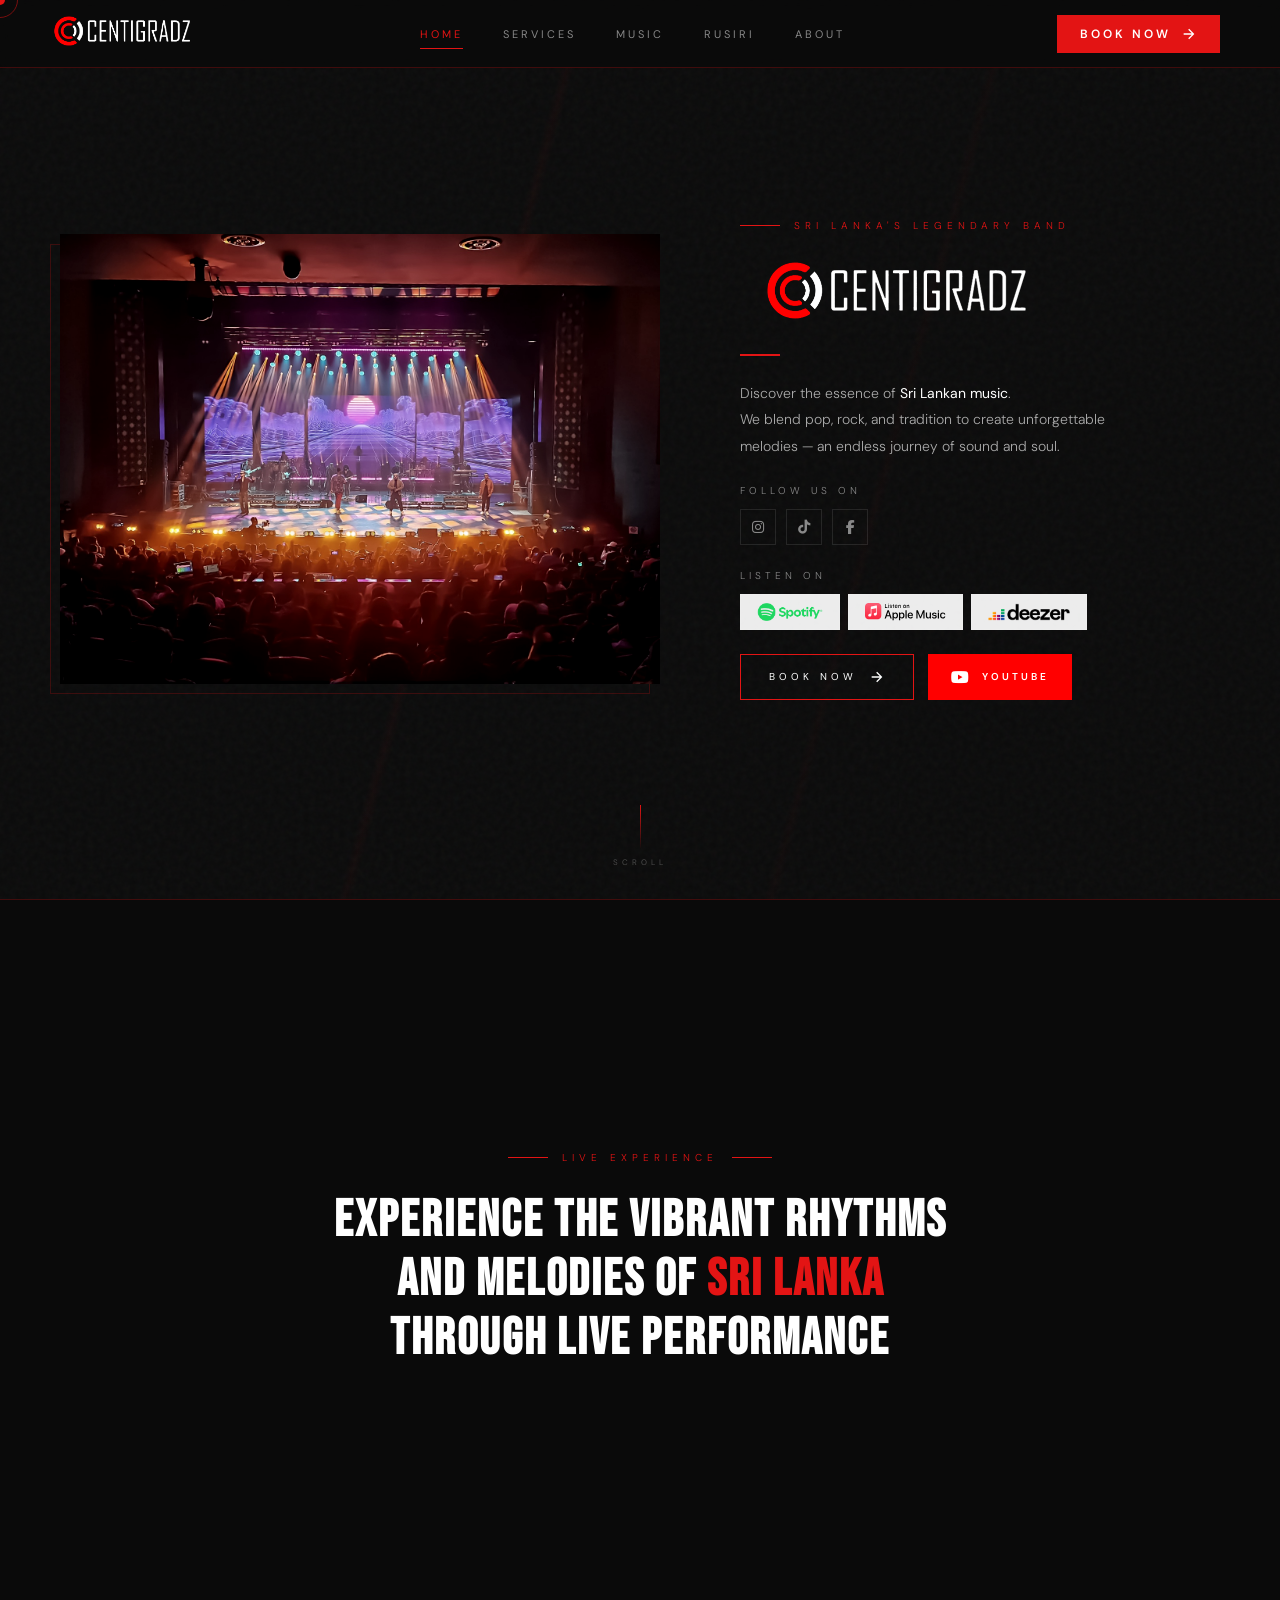
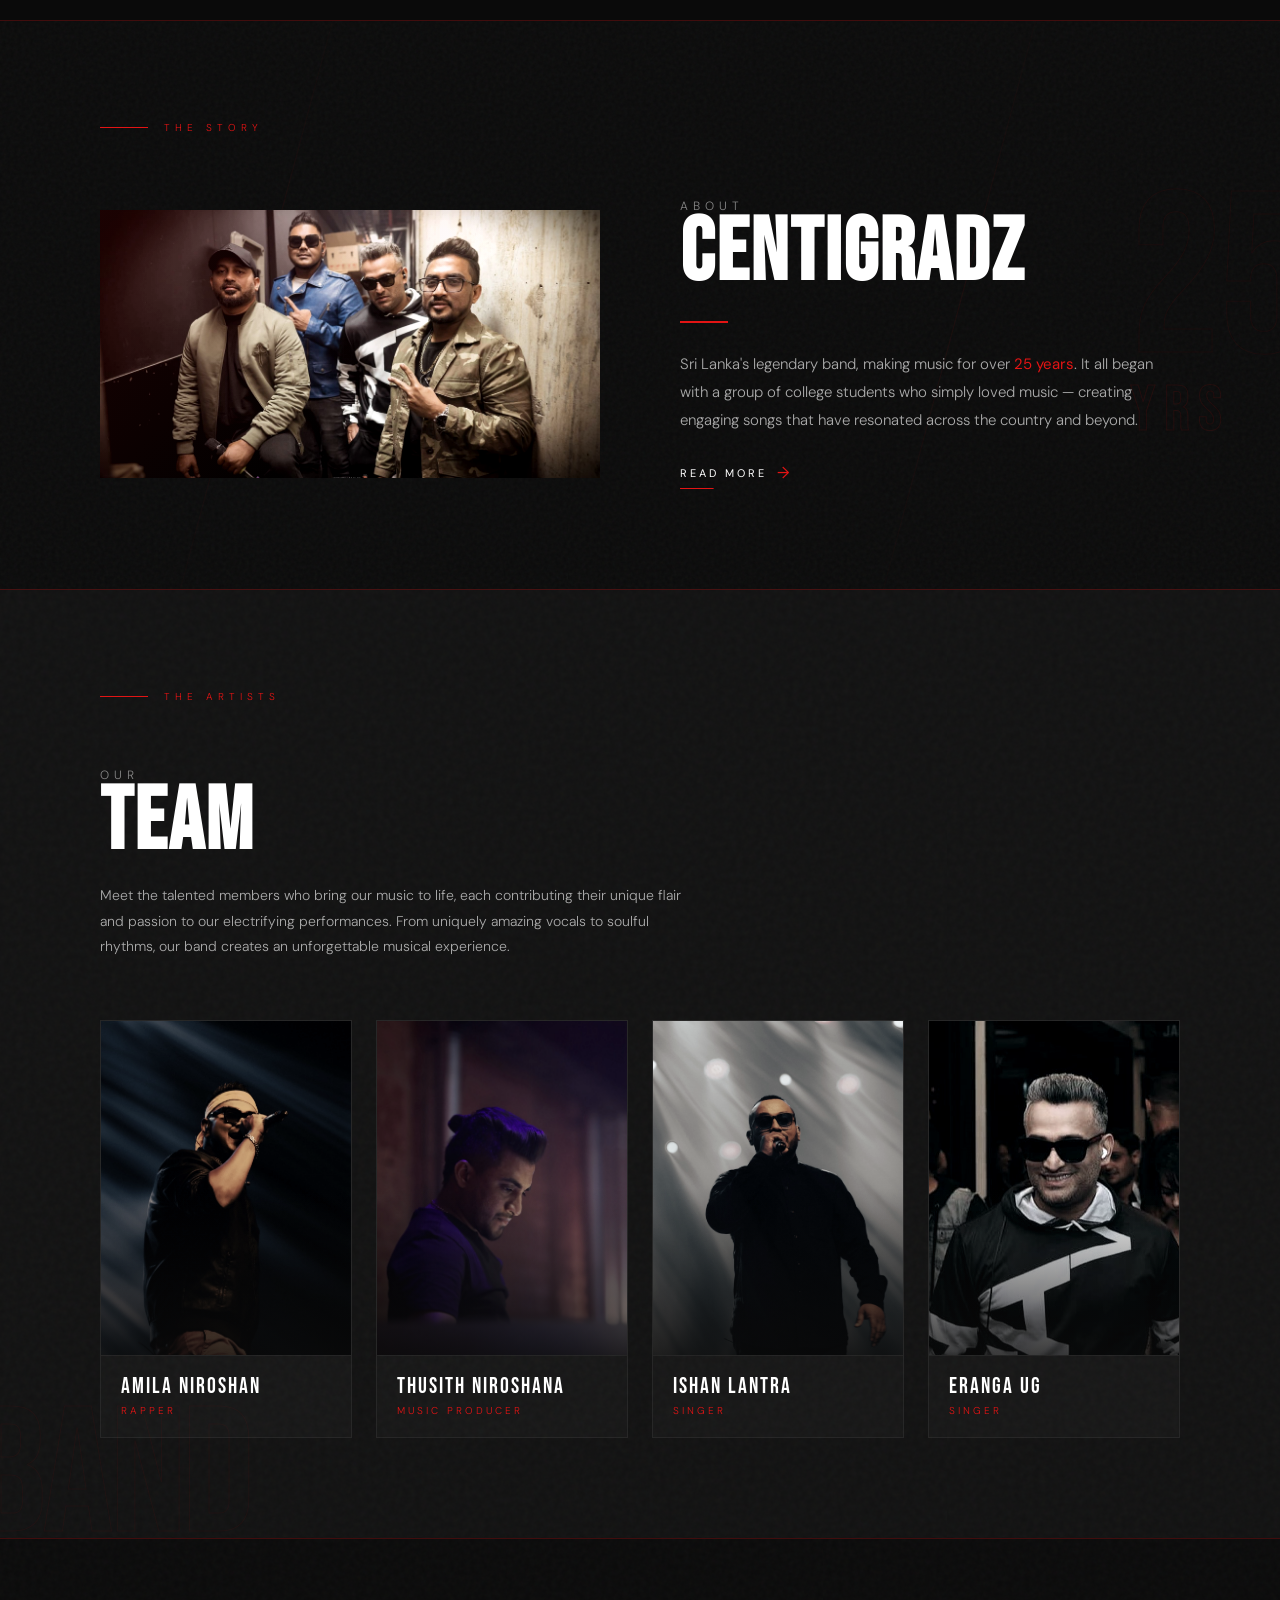
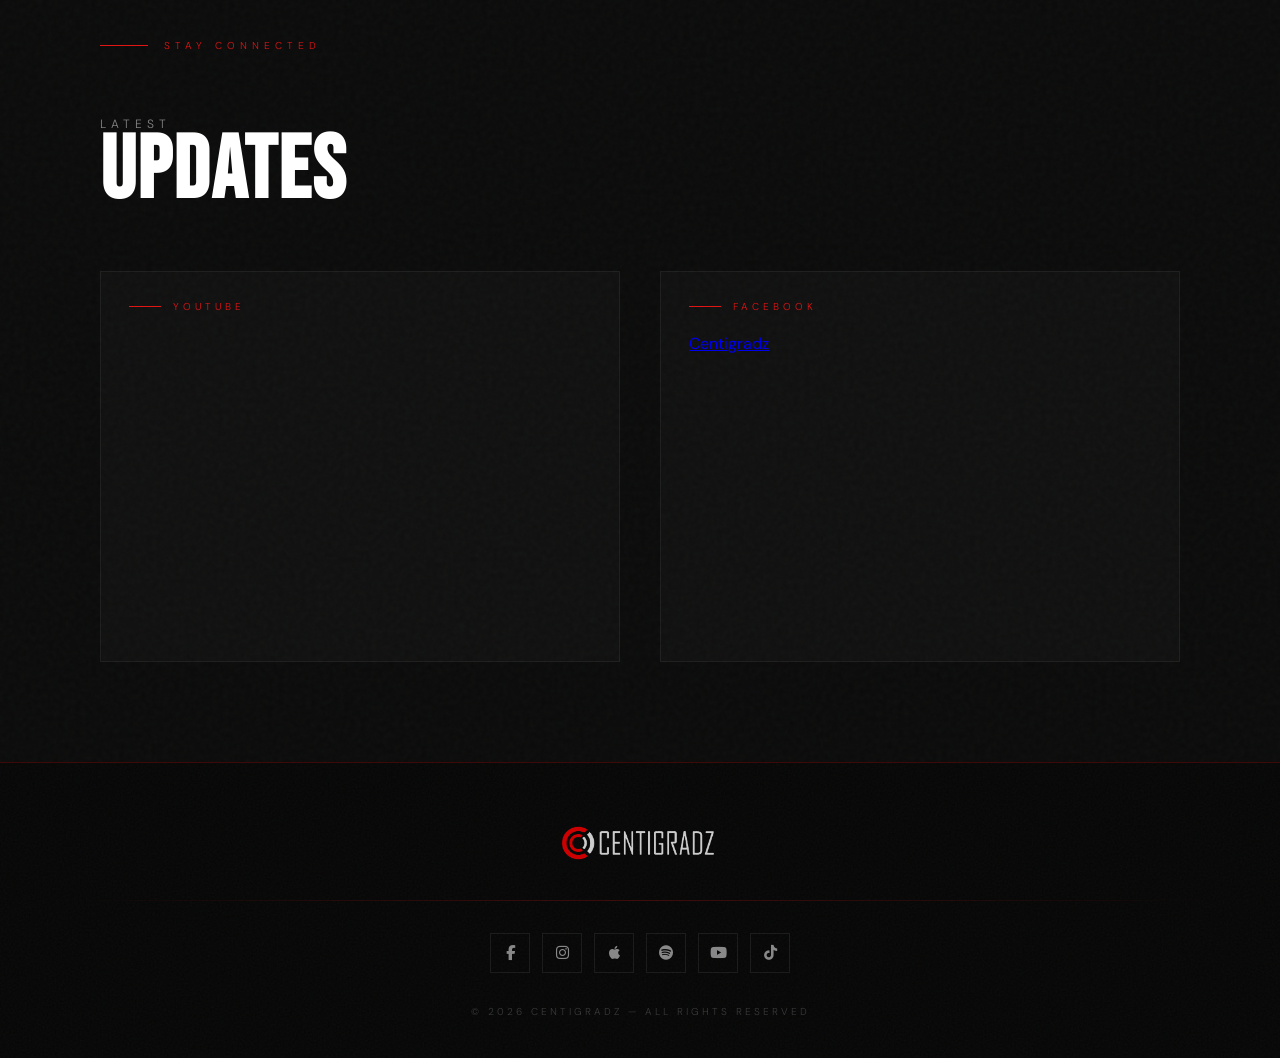
==== index.html @ 87b41b8a "Update text" ====
<!DOCTYPE html>
<html lang="en">

<head>
    <meta charset="UTF-8" />
    <meta name="viewport" content="width=device-width, initial-scale=1.0" />
    <meta name="keywords" content="centigradz, Centigradz, CENTIGRADZ, music, Sri Lanka, Colombo">
    <meta name="description"
        content="Discover Centigradz, the renowned Sri Lankan band known for their unique blend of contemporary and traditional music.">
    <link rel="icon" type="image/x-icon" href="/img/favicon.ico">
    <title>Centigradz</title>
    <link
        href="https://fonts.googleapis.com/css2?family=Bebas+Neue&family=DM+Sans:ital,wght@0,300;0,400;0,500;1,300&display=swap"
        rel="stylesheet">
    <link rel="stylesheet" href="https://cdnjs.cloudflare.com/ajax/libs/font-awesome/6.4.0/css/all.min.css">

    <link rel="stylesheet" href="styles.css">
</head>

<body>

    <!-- Custom Cursor -->
    <div class="cursor" id="cursor"></div>
    <div class="cursor-ring" id="cursorRing"></div>

    <!-- Splash Screen -->
    <div class="splash-screen">
        <img src="img/Centi Logo.png" class="logos">
        <div class="splash-bar"></div>
    </div>

    <!-- ═══ NAV ═══ -->
    <nav>
        <a href="#" class="nav-logo"><img src="img/Centi Logo.png" alt="Centigradz" /></a>

        <div class="nav-links">
            <a href="index.html" class="active">Home</a>
            <a href="services.html">Services</a>
            <a href="music.html">Music</a>
            <a href="rusiri.html">Rusiri</a>
            <a href="about.html">About</a>
        </div>

        <div class="nav-btn-wrap">
            <a href="https://form.jotform.com/232563666599473" class="nav-btn">
                <span>Book Now</span>
                <svg height="16" width="16" viewBox="0 0 24 24" fill="none">
                    <path d="M16.172 11l-5.364-5.364 1.414-1.414L20 12l-7.778 7.778-1.414-1.414L16.172 13H4v-2z"
                        fill="currentColor" />
                </svg>
            </a>
        </div>

        <button class="nav-hamburger" id="nav-toggle" aria-label="Menu">
            <svg width="22" height="22" fill="none" stroke="currentColor" stroke-width="1.5" viewBox="0 0 24 24">
                <path stroke-linecap="round" d="M4 6h16M4 12h16M4 18h16" />
            </svg>
        </button>

        <div class="mobile-nav" id="mobile-nav">
            <a href="index.html" class="active">Home</a>
            <a href="services.html">Services</a>
            <a href="music.html">Music</a>
            <a href="rusiri.html">Rusiri</a>
            <a href="about.html">About</a>
        </div>
    </nav>

    <!-- ═══ HERO ═══ -->
    <section id="home">
        <div class="hero-noise"></div>
        <div class="hero-inner">

            <!-- Mosaic -->
            <div class="mosaic-wrap slide-left">
                <div class="mosaic">
                    <div class="mosaic-item m1">
                        <div class="hero-carousel" id="hero-carousel">
                            <img src="img/carousel/slide-1.jpg" alt="Centigradz live" class="carousel-slide active" />
                            <img src="img/carousel/slide-2.jpg" alt="Centigradz live" class="carousel-slide" />
                            <img src="img/carousel/slide-3.jpg" alt="Centigradz live" class="carousel-slide" />
                            <img src="img/carousel/slide-4.jpg" alt="Centigradz live" class="carousel-slide" />
                            <img src="img/carousel/slide-5.jpg" alt="Centigradz live" class="carousel-slide" />
                            <img src="img/carousel/slide-6.jpg" alt="Centigradz live" class="carousel-slide" />
                            <img src="img/carousel/slide-7.jpg" alt="Centigradz live" class="carousel-slide" />
                            <img src="img/carousel/slide-8.jpg" alt="Centigradz live" class="carousel-slide" />
                        </div>
                    </div>
                </div>
            </div>

            <!-- Content -->
            <div class="hero-content">

                <div class="hero-eyebrow fade-up d1">
                    <span class="eyebrow-line"></span>
                    <span class="eyebrow-text">Sri Lanka's Legendary Band</span>
                </div>

                <div class="hero-logo fade-up d2">
                    <a href="#"><img src="img/Centi Logo.png" alt="Centigradz Logo" /></a>
                </div>

                <div class="hero-divider fade-up d2"></div>

                <p class="hero-desc fade-up d3">
                    Discover the essence of <strong>Sri Lankan music</strong>.<br />
                    We blend pop, rock, and tradition to create unforgettable melodies —
                    an endless journey of sound and soul.
                </p>

                <div class="fade-up d4">
                    <p class="follow-label">Follow Us On</p>
                    <div class="social-row" style="margin-top: 12px;">
                        <a href="https://www.instagram.com/centigradz1" target="_blank" rel="noopener noreferrer"
                            class="social-link" aria-label="Instagram">
                            <i class="fab fa-instagram"></i>
                        </a>
                        <a href="https://www.tiktok.com/@centigradz1" target="_blank" rel="noopener noreferrer"
                            class="social-link" aria-label="TikTok">
                            <i class="fab fa-tiktok"></i>
                        </a>
                        <a href="https://www.facebook.com/centigradzlive" target="_blank" rel="noopener noreferrer"
                            class="social-link" aria-label="Facebook">
                            <i class="fab fa-facebook-f"></i>
                        </a>
                    </div>
                </div>

                <div class="fade-up d5">
                    <p class="follow-label" style="margin-bottom: 12px;">Listen On</p>
                    <div class="stream-row">
                        <a href="https://open.spotify.com/artist/28zBYEZiaeaXnTOhAHy1QQ" target="_blank"
                            rel="noopener noreferrer" class="stream-pill">
                            <img src="img/Spotify_Full_Logo_RGB_White.png" alt="Spotify" />
                        </a>
                        <a href="https://music.apple.com/us/artist/centigradz/261299810" target="_blank"
                            rel="noopener noreferrer" class="stream-pill">
                            <img src="img/apple music.svg" alt="Apple Music" />
                        </a>
                        <a href="https://www.deezer.com/en/artist/379936" target="_blank" rel="noopener noreferrer"
                            class="stream-pill">
                            <img src="img/Deezer-Logo-2019.png" alt="Deezer" />
                        </a>
                    </div>
                </div>

                <div class="fade-up d6">
                    <div class="hero-cta-row">
                        <a href="https://form.jotform.com/232563666599473" class="hero-cta">
                            <span>Book Now</span>
                            <svg height="16" width="16" viewBox="0 0 24 24" fill="none">
                                <path d="M16.172 11l-5.364-5.364 1.414-1.414L20 12l-7.778 7.778-1.414-1.414L16.172 13H4v-2z"
                                    fill="currentColor" />
                            </svg>
                        </a>
                        <a href="https://www.youtube.com/@CENTIGRADZlive" target="_blank" rel="noopener noreferrer"
                            class="hero-yt" aria-label="YouTube">
                            <i class="fab fa-youtube"></i>
                            <span>YouTube</span>
                        </a>
                    </div>
                </div>

            </div>
        </div>

        <!-- Scroll indicator -->
        <div class="scroll-indicator">
            <div class="scroll-line"></div>
            <span class="scroll-text">Scroll</span>
        </div>
    </section>

    <!-- ═══ PARALLAX VIDEO ═══ -->
    <section class="parallax">
        <video autoplay muted loop playsinline>
            <source src="img/hero-bg-new.mp4" type="video/mp4">
        </video>
        <div class="parallax-content reveal">
            <div class="parallax-eyebrow">
                <span class="parallax-line"></span>
                <span class="parallax-label">Live Experience</span>
                <span class="parallax-line"></span>
            </div>
            <h2 class="parallax-text">
                Experience the vibrant rhythms<br />
                and melodies of <em>Sri Lanka</em><br />
                through live performance
            </h2>
        </div>
    </section>

    <!-- ═══ ABOUT ═══ -->
    <section class="about-section">
        <div class="bg-noise"></div>
        <div class="bg-line bg-line-1"></div>
        <div class="bg-line bg-line-2"></div>
        <div class="decade-stamp">25<span>YRS</span></div>

        <div class="about-inner">
            <div class="section-label reveal">
                <span class="label-line"></span>
                <span class="label-text">The Story</span>
            </div>

            <div class="about-grid">
                <div class="about-image-wrap reveal-left">
                    <div class="image-frame">
                        <img src="img/group 1.jpg" alt="Centigradz Band" class="about-img" />
                        <div class="image-overlay"></div>
                        <div class="image-border-accent"></div>
                    </div>
                </div>

                <div class="about-content reveal">
                    <h2 class="about-heading">
                        <span class="heading-sub">About</span>
                        <span class="heading-main">Centigradz</span>
                    </h2>
                    <div class="divider-red"></div>
                    <p class="about-body">
                        Sri Lanka's legendary band, making music for over <em>25 years</em>.
                        It all began with a group of college students who simply loved music —
                        creating engaging songs that have resonated across the country and beyond.
                    </p>
                    <a href="about.html" class="read-more-btn">
                        <span class="btn-text">Read More</span>
                        <span class="btn-arrow">→</span>
                        <span class="btn-underline"></span>
                    </a>
                </div>
            </div>
        </div>
    </section>

    <!-- ═══ BAND MEMBERS ═══ -->
    <section class="members-section">
        <div class="members-watermark">BAND</div>
        <div class="members-inner">
            <div class="section-label reveal">
                <span class="label-line"></span>
                <span class="label-text">The Artists</span>
            </div>

            <div class="members-header reveal">
                <h2 class="about-heading">
                    <span class="heading-sub">Our</span>
                    <span class="heading-main">Team</span>
                </h2>
                <p class="members-desc">
                    Meet the talented members who bring our music to life, each contributing their unique flair
                    and passion to our electrifying performances. From uniquely amazing vocals to soulful rhythms,
                    our band creates an unforgettable musical experience.
                </p>
            </div>

            <div class="members-grid">
                <div class="member-card reveal" style="transition-delay: 0.1s">
                    <div class="member-img-wrap">
                        <img src="img/amila.jpg" alt="Amila Niroshan" />
                        <div class="member-overlay"></div>
                    </div>
                    <div class="member-info">
                        <div class="member-name">Amila Niroshan</div>
                        <div class="member-role">Rapper</div>
                    </div>
                </div>

                <div class="member-card reveal" style="transition-delay: 0.2s">
                    <div class="member-img-wrap">
                        <img src="img/thusith.jpeg" alt="Thusith Niroshana" />
                        <div class="member-overlay"></div>
                    </div>
                    <div class="member-info">
                        <div class="member-name">Thusith Niroshana</div>
                        <div class="member-role">Music Producer</div>
                    </div>
                </div>

                <div class="member-card reveal" style="transition-delay: 0.3s">
                    <div class="member-img-wrap">
                        <img src="img/ishan_banner.jpg" alt="Ishan Lantra" />
                        <div class="member-overlay"></div>
                    </div>
                    <div class="member-info">
                        <div class="member-name">Ishan Lantra</div>
                        <div class="member-role">Singer</div>
                    </div>
                </div>

                <div class="member-card reveal" style="transition-delay: 0.4s">
                    <div class="member-img-wrap">
                        <img src="img/Eranga.jpg" alt="Eranga UG" />
                        <div class="member-overlay"></div>
                    </div>
                    <div class="member-info">
                        <div class="member-name">Eranga UG</div>
                        <div class="member-role">Singer</div>
                    </div>
                </div>
            </div>
        </div>
    </section>

    <!-- ═══ UPDATES ═══ -->
    <section class="updates-section">
        <div class="updates-inner">
            <div class="section-label reveal">
                <span class="label-line"></span>
                <span class="label-text">Stay Connected</span>
            </div>

            <div class="reveal">
                <h2 class="about-heading">
                    <span class="heading-sub">Latest</span>
                    <span class="heading-main">Updates</span>
                </h2>
            </div>

            <div class="updates-grid">
                <div class="update-card reveal" style="transition-delay: 0.1s">
                    <div class="update-card-label">
                        <span class="label-line"></span>
                        <span>YouTube</span>
                    </div>
                    <iframe height="300" src="https://www.youtube.com/embed/1Cbohsb8cp0?si=qIMI-Vzrit6wpcty"
                        title="YouTube video player"
                        allow="accelerometer; autoplay; clipboard-write; encrypted-media; gyroscope; picture-in-picture; web-share"
                        allowfullscreen></iframe>
                </div>

                <div class="update-card reveal" style="transition-delay: 0.2s">
                    <div class="update-card-label">
                        <span class="label-line"></span>
                        <span>Facebook</span>
                    </div>
                    <div class="fb-page" data-href="https://www.facebook.com/centigradzlive" data-tabs="timeline"
                        data-width="" data-height="400" data-small-header="false" data-adapt-container-width="true"
                        data-hide-cover="false" data-show-facepile="true">
                        <blockquote cite="https://www.facebook.com/centigradzlive" class="fb-xfbml-parse-ignore">
                            <a href="https://www.facebook.com/centigradzlive">Centigradz</a>
                        </blockquote>
                    </div>
                </div>
            </div>
        </div>
    </section>

    <!-- ═══ FOOTER ═══ -->
    <footer>
        <div class="footer-inner">
            <a href="#" class="footer-logo"><img src="img/Centi Logo.png" alt="Centigradz" /></a>
            <div class="footer-divider"></div>
            <div class="footer-socials">
                <a href="https://www.facebook.com/centigradzlive" target="_blank" rel="noopener noreferrer"
                    class="footer-social-link" aria-label="Facebook"><i class="fab fa-facebook-f"></i></a>
                <a href="https://www.instagram.com/centigradz1" target="_blank" rel="noopener noreferrer"
                    class="footer-social-link" aria-label="Instagram"><i class="fab fa-instagram"></i></a>
                <a href="https://music.apple.com/us/artist/centigradz/261299810" target="_blank"
                    rel="noopener noreferrer" class="footer-social-link" aria-label="Apple Music"><i
                        class="fab fa-apple"></i></a>
                <a href="https://open.spotify.com/artist/28zBYEZiaeaXnTOhAHy1QQ" target="_blank"
                    rel="noopener noreferrer" class="footer-social-link" aria-label="Spotify"><i
                        class="fab fa-spotify"></i></a>
                <a href="https://www.youtube.com/@CENTIGRADZlive" target="_blank" rel="noopener noreferrer"
                    class="footer-social-link" aria-label="YouTube"><i class="fab fa-youtube"></i></a>
                <a href="https://www.tiktok.com/@centigradz1" target="_blank" rel="noopener noreferrer"
                    class="footer-social-link" aria-label="TikTok"><i class="fab fa-tiktok"></i></a>
            </div>
            <p class="footer-copy">&copy; 2026 Centigradz — All rights reserved</p>
        </div>
    </footer>

    <!-- ═══ SCRIPTS ═══ -->
    <script>
        // Custom cursor
        const cursor = document.getElementById('cursor');
        const cursorRing = document.getElementById('cursorRing');
        document.addEventListener('mousemove', (e) => {
            cursor.style.left = e.clientX + 'px';
            cursor.style.top = e.clientY + 'px';
            setTimeout(() => {
                cursorRing.style.left = e.clientX + 'px';
                cursorRing.style.top = e.clientY + 'px';
            }, 60);
        });

        // Mobile nav toggle
        document.getElementById('nav-toggle').addEventListener('click', function () {
            const nav = document.getElementById('mobile-nav');
            nav.style.display = nav.style.display === 'block' ? 'none' : 'block';
        });

        // Scroll reveal
        const reveals = document.querySelectorAll('.reveal, .reveal-left');
        const revealObserver = new IntersectionObserver((entries) => {
            entries.forEach(entry => {
                if (entry.isIntersecting) {
                    entry.target.classList.add('visible');
                    revealObserver.unobserve(entry.target);
                }
            });
        }, { threshold: 0.12, rootMargin: '0px 0px -40px 0px' });
        reveals.forEach(el => revealObserver.observe(el));

        // Hero carousel auto-advance
        (function () {
            const slides = document.querySelectorAll('#hero-carousel .carousel-slide');
            if (slides.length < 2) return;
            let i = 0;
            setInterval(() => {
                slides[i].classList.remove('active');
                i = (i + 1) % slides.length;
                slides[i].classList.add('active');
            }, 4000);
        })();

        // Facebook SDK
        window.fbAsyncInit = function () {
            FB.init({ xfbml: true, version: 'v18.0' });
        };
        (function (d, s, id) {
            var js, fjs = d.getElementsByTagName(s)[0];
            if (d.getElementById(id)) return;
            js = d.createElement(s); js.id = id;
            js.src = "https://connect.facebook.net/en_US/sdk.js#xfbml=1&version=v18.0";
            fjs.parentNode.insertBefore(js, fjs);
        }(document, 'script', 'facebook-jssdk'));
    </script>

</body>

</html>
---- styles.css ----
/* ═══════════════════════════════════════
       ROOT & RESET
    ═══════════════════════════════════════ */
  :root {
    --red: #e31414;
    --dark: #0a0a0a;
    --mid: #111111;
    --border: rgba(227, 20, 20, 0.25);
    --text-dim: #888;
    --text-body: #aaa;
  }

  *,
  *::before,
  *::after {
    box-sizing: border-box;
    margin: 0;
    padding: 0;
  }

  html {
    scroll-behavior: smooth;
  }

  body {
    background: var(--dark);
    font-family: 'DM Sans', sans-serif;
    color: #fff;
    overflow-x: hidden;
    cursor: none;
  }

  /* Custom cursor */
  .cursor {
    position: fixed;
    width: 10px;
    height: 10px;
    background: var(--red);
    border-radius: 50%;
    pointer-events: none;
    z-index: 9999;
    transform: translate(-50%, -50%);
    transition: transform 0.1s ease, width 0.2s ease, height 0.2s ease;
  }

  .cursor-ring {
    position: fixed;
    width: 36px;
    height: 36px;
    border: 1px solid rgba(227, 20, 20, 0.5);
    border-radius: 50%;
    pointer-events: none;
    z-index: 9998;
    transform: translate(-50%, -50%);
    transition: transform 0.15s ease, width 0.3s ease, height 0.3s ease, border-color 0.3s ease;
  }

  body:has(a:hover) .cursor-ring,
  body:has(button:hover) .cursor-ring {
    width: 52px;
    height: 52px;
    border-color: var(--red);
  }

  /* ═══════════════════════════════════════
       GRAIN MIXIN (reusable pseudo-element)
    ═══════════════════════════════════════ */
  .grain::before {
    content: '';
    position: absolute;
    inset: 0;
    background-image: url("data:image/svg+xml,%3Csvg viewBox='0 0 200 200' xmlns='http://www.w3.org/2000/svg'%3E%3Cfilter id='n'%3E%3CfeTurbulence type='fractalNoise' baseFrequency='0.75' numOctaves='4' stitchTiles='stitch'/%3E%3C/filter%3E%3Crect width='100%25' height='100%25' filter='url(%23n)' opacity='0.035'/%3E%3C/svg%3E");
    pointer-events: none;
    z-index: 1;
  }

  /* ═══════════════════════════════════════
   SPLASH SCREEN
═══════════════════════════════════════ */
  .splash-screen {
    position: fixed;
    inset: 0;
    background: var(--dark);
    display: flex;
    align-items: center;
    justify-content: center;
    z-index: 10000;
    background-image: url('img/splash-screen.png');
    background-size: cover;
    background-position: center;
    animation: splashOut 0.8s cubic-bezier(0.4, 0, 0.2, 1) 2.4s forwards;

    &::before {
      content: '';
      position: absolute;
      left: 0;
      right: 0;
      top: -2px;
      height: 2px;
      background: var(--red);
      animation: scanLine 1.2s cubic-bezier(0.4, 0, 0.2, 1) 0.1s forwards;
      z-index: 2;
    }

    &::after {
      content: '';
      position: absolute;
      inset: 0;
      background: radial-gradient(ellipse at center,
          transparent 30%,
          rgba(0, 0, 0, 0.3) 100%);
      z-index: 1;
    }
  }

  .splash-screen img {
    position: relative;
    z-index: 3;
    width: 250px;
    animation: splashLogo 2.0s cubic-bezier(0.4, 0, 0.2, 1) forwards;
  }

  .splash-screen .splash-bar {
    position: absolute;
    margin-top: 80px;
    z-index: 3;
    width: 0;
    height: 1px;
    background: var(--red);
    animation: splashBar 0.6s ease 0.7s forwards;
  }


  @keyframes splashBar {
    to {
      width: 200px;
    }
  }

  @keyframes splashLogo {
    0% {
      opacity: 0;
      transform: scale(0.85) translateY(12px);
      filter: blur(6px);
    }

    30% {
      opacity: 1;
      transform: scale(1) translateY(0);
      filter: blur(0px);
    }

    75% {
      opacity: 1;
      transform: scale(1) translateY(0);
      filter: blur(0px);
    }

    100% {
      opacity: 0;
      transform: scale(1.06) translateY(-6px);
      filter: blur(3px);
    }
  }

  @keyframes splashOut {
    0% {
      opacity: 1;
      transform: scale(1);
    }

    100% {
      opacity: 0;
      transform: scale(1.04);
      pointer-events: none;
      visibility: hidden;
    }
  }

  /* ═══════════════════════════════════════
       NAV
    ═══════════════════════════════════════ */
  nav {
    position: fixed;
    top: 0;
    left: 0;
    right: 0;
    z-index: 1000;
    background: rgba(10, 10, 10, 0.92);
    backdrop-filter: blur(12px);
    border-bottom: 1px solid var(--border);
    padding: 0 40px;
    height: 68px;
    display: flex;
    align-items: center;
    justify-content: space-between;
  }

  .nav-logo img {
    height: 36px;
  }

  .nav-links {
    display: flex;
    align-items: center;
    gap: 0;
  }

  .nav-links a {
    position: relative;
    color: var(--text-dim);
    text-decoration: none;
    font-size: 11px;
    font-weight: 400;
    letter-spacing: 3px;
    text-transform: uppercase;
    padding: 8px 20px;
    transition: color 0.3s ease;
  }

  .nav-links a::after {
    content: '';
    position: absolute;
    bottom: 0;
    left: 20px;
    right: 20px;
    height: 1px;
    background: var(--red);
    transform: scaleX(0);
    transition: transform 0.3s ease;
  }

  .nav-links a:hover,
  .nav-links a.active {
    color: #fff;
  }

  .nav-links a:hover::after,
  .nav-links a.active::after {
    transform: scaleX(1);
  }

  .nav-links a.active {
    color: var(--red);
  }

  /* Nav reservation button */
  .nav-btn {
    display: inline-flex;
    align-items: center;
    gap: 10px;
    background: var(--red);
    border: 1px solid var(--red);
    color: #fff;
    margin-right: 20px;
    font-family: 'DM Sans', sans-serif;
    font-size: 12px;
    font-weight: 600;
    letter-spacing: 3px;
    text-transform: uppercase;
    padding: 10px 22px;
    cursor: none;
    text-decoration: none;
    position: relative;
    overflow: hidden;
    transition: color 0.3s ease;
  }

  .nav-btn::before {
    content: '';
    position: absolute;
    inset: 0;
    background: white;
    transform: scaleX(0);
    transform-origin: left;
    transition: transform 0.3s cubic-bezier(0.4, 0, 0.2, 1);
    z-index: 0;
  }

  .nav-btn:hover::before {
    transform: scaleX(1);
  }

  .nav-btn span {
    position: relative;
    z-index: 1;
  }

  .nav-btn svg {
    position: relative;
    z-index: 1;
    transition: transform 0.3s ease;
  }

  .nav-btn:hover svg {
    transform: translateX(4px);
  }

  .nav-btn:hover {
    color: var(--red);
    font-weight: bolder;
  }

  /* Hamburger */
  .nav-hamburger {
    display: none;
    background: none;
    border: none;
    color: #fff;
    cursor: none;
    padding: 4px;
  }

  .mobile-nav {
    display: none;
    position: absolute;
    top: 68px;
    left: 0;
    right: 0;
    background: rgba(10, 10, 10, 0.98);
    border-bottom: 1px solid var(--border);
    padding: 20px 40px;
  }

  .mobile-nav a {
    display: block;
    color: var(--text-dim);
    text-decoration: none;
    font-size: 12px;
    letter-spacing: 3px;
    text-transform: uppercase;
    padding: 14px 0;
    border-bottom: 1px solid rgba(255, 255, 255, 0.05);
    transition: color 0.3s ease;
  }

  .mobile-nav a:hover {
    color: var(--red);
  }

  .mobile-nav a.active {
    color: var(--red);
  }

  @media (max-width: 768px) {

    .nav-links,
    .nav-btn-wrap {
      display: none;
    }

    .nav-hamburger {
      display: block;
    }
  }

  /* ═══════════════════════════════════════
       HERO SECTION
    ═══════════════════════════════════════ */
  #home {
    position: relative;
    min-height: 100vh;
    border-bottom: 1px solid var(--border);
    overflow: hidden;
    display: flex;
    align-items: center;
  }

  /* Diagonal line accents */
  #home::after {
    content: '';
    position: absolute;
    inset: 0;
    background:
      linear-gradient(105deg, transparent 38%, rgba(227, 20, 20, 0.035) 38.5%, transparent 39%),
      linear-gradient(105deg, transparent 66%, rgba(227, 20, 20, 0.025) 66.5%, transparent 67%);
    pointer-events: none;
    z-index: 1;
  }

  .hero-noise {
    position: absolute;
    inset: 0;
    background-image: url("data:image/svg+xml,%3Csvg viewBox='0 0 200 200' xmlns='http://www.w3.org/2000/svg'%3E%3Cfilter id='n'%3E%3CfeTurbulence type='fractalNoise' baseFrequency='0.75' numOctaves='4' stitchTiles='stitch'/%3E%3C/filter%3E%3Crect width='100%25' height='100%25' filter='url(%23n)' opacity='0.035'/%3E%3C/svg%3E");
    pointer-events: none;
    z-index: 1;
  }

  /* Year watermark */
  .hero-year {
    position: absolute;
    left: -1%;
    top: 50%;
    transform: translateY(-50%);
    font-family: 'Bebas Neue', sans-serif;
    font-size: clamp(100px, 15vw, 200px);
    color: transparent;
    -webkit-text-stroke: 1px rgba(227, 20, 20, 0.06);
    pointer-events: none;
    z-index: 1;
    line-height: 1;
    user-select: none;
  }

  .hero-inner {
    position: relative;
    z-index: 2;
    width: 100%;
    max-width: 1400px;
    margin: 0 auto;
    padding: 100px 60px 80px;
    display: flex;
    flex-direction: row;
    align-items: center;
    gap: 80px;
  }

  /* ── Updated Single Image Mosaic ── */

  .mosaic-wrap {
    position: relative;
    /* Adjust width as needed for your layout */
    width: 100%;
    max-width: 600px;
    margin: 0 auto;
  }

  /* This creates the decorative border box behind the image */
  .mosaic-wrap::before {
    content: '';
    position: absolute;
    bottom: -10px;
    left: -10px;
    right: 10px;
    top: 10px;
    border: 1px solid rgba(227, 20, 20, 0.22);
    z-index: 0;
    transition: transform 0.4s ease;
  }

  /* Border shifts slightly when you hover over the wrapper */
  .mosaic-wrap:hover::before {
    transform: translate(-4px, 4px);
  }

  .mosaic {
    position: relative;
    z-index: 1;
    overflow: hidden;
    /* Clips the image zoom on hover */
  }

  .mosaic-item {
    width: 100%;
    display: block;
    line-height: 0;
    /* Removes tiny gap at bottom of image */
  }

  .mosaic-item img {
    width: 100%;
    height: auto;
    display: block;
    filter: grayscale(30%) contrast(1.1);
    transition: filter 0.5s ease, transform 0.55s ease;
  }

  /* Hover Effects */
  .mosaic-item:hover img {
    filter: grayscale(0%) contrast(1.05);
    transform: scale(1.05);
  }

  /* Optional: The red gradient overlay you had before */
  .mosaic-item::after {
    content: '';
    position: absolute;
    inset: 0;
    background: linear-gradient(135deg, rgba(227, 20, 20, 0.15), transparent 60%);
    opacity: 0;
    transition: opacity 0.4s ease;
    pointer-events: none;
    /* Allows hover to pass through to the image */
  }

  .mosaic-item:hover::after {
    opacity: 1;
  }

  /* Hero carousel */
  .hero-carousel {
    position: relative;
    width: 100%;
    aspect-ratio: 4 / 3;
    overflow: hidden;
  }

  .hero-carousel .carousel-slide {
    position: absolute;
    inset: 0;
    width: 100%;
    height: 100%;
    object-fit: cover;
    opacity: 0;
    transition: opacity 0.8s ease;
    filter: grayscale(30%) contrast(1.1);
  }

  .hero-carousel .carousel-slide.active {
    opacity: 1;
  }

  .mosaic-item:hover .carousel-slide.active {
    filter: grayscale(0%) contrast(1.05);
  }

  /* ── Hero content ── */
  .hero-content {
    flex: 1;
    display: flex;
    flex-direction: column;
    align-items: flex-start;
    gap: 24px;
  }

  .hero-eyebrow {
    display: flex;
    align-items: center;
    gap: 14px;
  }

  .eyebrow-line {
    display: block;
    width: 40px;
    height: 1px;
    background: var(--red);
  }

  .eyebrow-text {
    font-size: 10px;
    font-weight: 300;
    letter-spacing: 5px;
    text-transform: uppercase;
    color: var(--red);
  }

  .hero-logo img {
    width: 320px;
    max-width: 100%;
  }

  .hero-desc {
    font-size: 14px;
    font-weight: 300;
    line-height: 1.9;
    color: var(--text-body);
    max-width: 380px;
  }

  .hero-desc strong {
    color: #fff;
    font-weight: 400;
  }

  .hero-divider {
    width: 40px;
    height: 2px;
    background: var(--red);
  }

  /* Follow section */
  .follow-label {
    font-size: 10px;
    letter-spacing: 4px;
    text-transform: uppercase;
    color: var(--text-dim);
    font-weight: 300;
  }

  .social-row {
    display: flex;
    align-items: center;
    gap: 10px;
  }

  .social-link {
    display: flex;
    align-items: center;
    justify-content: center;
    width: 36px;
    height: 36px;
    border: 1px solid rgba(255, 255, 255, 0.1);
    color: var(--text-dim);
    text-decoration: none;
    font-size: 14px;
    transition: border-color 0.3s, color 0.3s, background 0.3s;
  }

  .social-link:hover {
    border-color: var(--red);
    color: #fff;
    background: rgba(227, 20, 20, 0.12);
  }

  /* Streaming row */
  .stream-row {
    display: flex;
    flex-wrap: wrap;
    gap: 8px;
  }

  .stream-pill {
    display: flex;
    align-items: center;
    padding: 8px 16px;
    border: 1px solid rgba(255, 255, 255, 0.08);
    background: rgba(255, 255, 255, 0.92);
    text-decoration: none;
    transition: border-color 0.3s, background 0.3s;
  }

  .stream-pill:hover {
    border-color: rgba(227, 20, 20, 0.4);
    background: rgba(227, 20, 20, 0.07);
  }

  .stream-pill img {
    height: 18px;
    width: auto;
  }

  /* Hero CTA */
  .hero-cta {
    display: inline-flex;
    align-items: center;
    gap: 12px;
    background: transparent;
    border: 1px solid var(--red);
    color: #fff;
    font-family: 'DM Sans', sans-serif;
    font-size: 10px;
    font-weight: 400;
    letter-spacing: 4px;
    text-transform: uppercase;
    padding: 14px 28px;
    cursor: none;
    text-decoration: none;
    position: relative;
    overflow: hidden;
  }

  .hero-cta::before {
    content: '';
    position: absolute;
    inset: 0;
    background: var(--red);
    transform: scaleX(0);
    transform-origin: left;
    transition: transform 0.35s cubic-bezier(0.4, 0, 0.2, 1);
    z-index: 0;
  }

  .hero-cta:hover {
    font-weight: bolder;
  }

  .hero-cta:hover::before {
    transform: scaleX(1);
  }

  .hero-cta span,
  .hero-cta svg {
    position: relative;
    z-index: 1;
  }

  .hero-cta svg {
    transition: transform 0.3s ease;
  }

  .hero-cta:hover svg {
    transform: translateX(4px);
  }

  /* Hero CTA row (Book Now + YouTube) */
  .hero-cta-row {
    display: inline-flex;
    align-items: center;
    gap: 14px;
    flex-wrap: wrap;
  }

  .hero-yt {
    display: inline-flex;
    align-items: center;
    gap: 10px;
    background: #ff0000;
    border: 1px solid #ff0000;
    color: #fff;
    font-family: 'DM Sans', sans-serif;
    font-size: 10px;
    font-weight: 600;
    letter-spacing: 3px;
    text-transform: uppercase;
    padding: 14px 22px;
    cursor: none;
    text-decoration: none;
    position: relative;
    overflow: hidden;
    transition: color 0.3s ease, background 0.3s ease;
  }

  .hero-yt i {
    font-size: 16px;
    line-height: 1;
  }

  .hero-yt:hover {
    background: #fff;
    color: #ff0000;
  }

  /* Scroll indicator */
  .scroll-indicator {
    position: absolute;
    bottom: 32px;
    left: 50%;
    transform: translateX(-50%);
    display: flex;
    flex-direction: column;
    align-items: center;
    gap: 8px;
    z-index: 10;
  }

  .scroll-line {
    width: 1px;
    height: 44px;
    background: linear-gradient(to bottom, var(--red), transparent);
    animation: scrollPulse 2s ease-in-out infinite;
  }

  .scroll-text {
    font-size: 8px;
    letter-spacing: 4px;
    text-transform: uppercase;
    color: rgba(255, 255, 255, 0.25);
  }

  @keyframes scrollPulse {

    0%,
    100% {
      opacity: 0.3;
    }

    50% {
      opacity: 1;
    }
  }

  /* ── Entrance animations ── */
  .fade-up {
    opacity: 0;
    transform: translateY(28px);
    animation: fadeUp 0.8s cubic-bezier(0.4, 0, 0.2, 1) forwards;
  }

  @keyframes fadeUp {
    to {
      opacity: 1;
      transform: translateY(0);
    }
  }

  .slide-left {
    opacity: 0;
    transform: translateX(-36px);
    animation: slideLeft 0.9s cubic-bezier(0.4, 0, 0.2, 1) 0.1s forwards;
  }

  @keyframes slideLeft {
    to {
      opacity: 1;
      transform: translateX(0);
    }
  }

  .d1 {
    animation-delay: 0.15s;
  }

  .d2 {
    animation-delay: 0.3s;
  }

  .d3 {
    animation-delay: 0.45s;
  }

  .d4 {
    animation-delay: 0.6s;
  }

  .d5 {
    animation-delay: 0.75s;
  }

  .d6 {
    animation-delay: 0.9s;
  }

  .d7 {
    animation-delay: 1.05s;
  }

  /* ═══════════════════════════════════════
       PARALLAX VIDEO SECTION
    ═══════════════════════════════════════ */
  .parallax {
    position: relative;
    overflow: hidden;
    min-height: 80vh;
    display: flex;
    align-items: center;
    justify-content: center;
  }

  .parallax video {
    position: absolute;
    inset: 0;
    width: 100%;
    height: 100%;
    object-fit: cover;
    filter: brightness(0.7);
  }

  .parallax::before {
    content: '';
    position: absolute;
    inset: 0;
    z-index: 2;
  }

  .parallax-content {
    position: relative;
    z-index: 3;
    text-align: center;
    max-width: 700px;
    padding: 80px 40px;
  }

  .parallax-eyebrow {
    display: flex;
    align-items: center;
    justify-content: center;
    gap: 14px;
    margin-bottom: 28px;
  }

  .parallax-line {
    display: block;
    width: 40px;
    height: 1px;
    background: var(--red);
  }

  .parallax-label {
    font-size: 10px;
    letter-spacing: 5px;
    text-transform: uppercase;
    color: var(--red);
    font-weight: 300;
  }

  .parallax-text {
    font-family: 'Bebas Neue', sans-serif;
    font-size: clamp(28px, 4vw, 52px);
    color: #fff;
    line-height: 1.15;
    letter-spacing: 2px;
  }

  .parallax-text em {
    color: var(--red);
    font-style: normal;
  }

  /* ═══════════════════════════════════════
       ABOUT SECTION
    ═══════════════════════════════════════ */
  .about-section {
    position: relative;
    background: var(--dark);
    border-top: 1px solid var(--border);
    padding: 100px 0;
    overflow: hidden;
  }

  .about-section .bg-noise {
    position: absolute;
    inset: 0;
    background-image: url("data:image/svg+xml,%3Csvg viewBox='0 0 200 200' xmlns='http://www.w3.org/2000/svg'%3E%3Cfilter id='n'%3E%3CfeTurbulence type='fractalNoise' baseFrequency='0.75' numOctaves='4' stitchTiles='stitch'/%3E%3C/filter%3E%3Crect width='100%25' height='100%25' filter='url(%23n)' opacity='0.04'/%3E%3C/svg%3E");
    pointer-events: none;
    z-index: 0;
  }

  .about-section .bg-line {
    position: absolute;
    width: 1px;
    height: 140%;
    background: linear-gradient(to bottom, transparent, rgba(227, 20, 20, 0.07), transparent);
    transform: rotate(15deg);
    top: -20%;
  }

  .bg-line-1 {
    left: 20%;
  }

  .bg-line-2 {
    right: 25%;
  }

  .decade-stamp {
    position: absolute;
    right: -2%;
    top: 50%;
    transform: translateY(-50%);
    font-family: 'Bebas Neue', sans-serif;
    font-size: clamp(120px, 18vw, 240px);
    color: transparent;
    -webkit-text-stroke: 1px rgba(227, 20, 20, 0.06);
    line-height: 1;
    pointer-events: none;
    z-index: 0;
    letter-spacing: -4px;
    user-select: none;
  }

  .decade-stamp span {
    display: block;
    font-size: 0.28em;
    -webkit-text-stroke: 1px rgba(227, 20, 20, 0.1);
    letter-spacing: 8px;
    margin-top: -20px;
  }

  .about-inner {
    position: relative;
    z-index: 1;
    max-width: 1200px;
    margin: 0 auto;
    padding: 0 60px;
  }

  .section-label {
    display: flex;
    align-items: center;
    gap: 16px;
    margin-bottom: 64px;
  }

  .label-line {
    display: block;
    width: 48px;
    height: 1px;
    background: var(--red);
  }

  .label-text {
    font-size: 10px;
    font-weight: 300;
    letter-spacing: 5px;
    text-transform: uppercase;
    color: var(--red);
  }

  .about-grid {
    display: grid;
    grid-template-columns: 1fr 1fr;
    gap: 80px;
    align-items: center;
  }

  .about-image-wrap {
    position: relative;
  }

  .image-frame {
    position: relative;
    overflow: hidden;
  }

  .about-img {
    width: 100%;
    display: block;
    filter: grayscale(30%) contrast(1.1);
    transition: filter 0.6s ease, transform 0.6s ease;
  }

  .about-image-wrap:hover .about-img {
    filter: grayscale(0%) contrast(1.05);
    transform: scale(1.02);
  }

  .image-overlay {
    position: absolute;
    inset: 0;
    background: linear-gradient(135deg, rgba(227, 20, 20, 0.12) 0%, transparent 60%);
    pointer-events: none;
  }

  .image-border-accent {
    position: absolute;
    bottom: -8px;
    left: -8px;
    right: 8px;
    top: 8px;
    border: 1px solid var(--border);
    z-index: -1;
    transition: transform 0.4s ease;
  }

  .about-image-wrap:hover .image-border-accent {
    transform: translate(-4px, 4px);
  }

  .floating-tag {
    position: absolute;
    bottom: -20px;
    right: -20px;
    background: var(--red);
    color: #fff;
    font-size: 11px;
    font-weight: 300;
    letter-spacing: 2px;
    text-transform: uppercase;
    padding: 10px 18px;
  }

  .floating-tag strong {
    font-weight: 400;
    display: block;
    font-family: 'Bebas Neue', sans-serif;
    font-size: 22px;
    letter-spacing: 1px;
    line-height: 1;
  }

  .about-content {
    display: flex;
    flex-direction: column;
    gap: 28px;
  }

  .about-heading {
    display: flex;
    flex-direction: column;
    margin: 0;
  }

  .heading-sub {
    font-size: 12px;
    font-weight: 300;
    letter-spacing: 5px;
    text-transform: uppercase;
    color: var(--text-dim);
  }

  .heading-main {
    font-family: 'Bebas Neue', sans-serif;
    font-size: clamp(52px, 7vw, 88px);
    color: #fff;
    line-height: 0.9;
    letter-spacing: 2px;
  }

  .divider-red {
    width: 48px;
    height: 2px;
    background: var(--red);
  }

  .about-body {
    font-size: 15px;
    font-weight: 300;
    line-height: 1.85;
    color: var(--text-body);
  }

  .about-body em {
    color: var(--red);
    font-style: normal;
    font-weight: 400;
  }

  .read-more-btn {
    display: inline-flex;
    align-items: center;
    gap: 10px;
    text-decoration: none;
    color: #fff;
    font-size: 11px;
    font-weight: 400;
    letter-spacing: 3px;
    text-transform: uppercase;
    position: relative;
    width: fit-content;
    padding-bottom: 6px;
  }

  .btn-underline {
    position: absolute;
    bottom: 0;
    left: 0;
    width: 100%;
    height: 1px;
    background: var(--red);
    transform: scaleX(0.3);
    transform-origin: left;
    transition: transform 0.35s cubic-bezier(0.4, 0, 0.2, 1);
  }

  .read-more-btn:hover .btn-underline {
    transform: scaleX(1);
  }

  .btn-arrow {
    color: var(--red);
    transition: transform 0.3s ease;
    font-size: 16px;
  }

  .read-more-btn:hover .btn-arrow {
    transform: translateX(5px);
  }

  /* ═══════════════════════════════════════
       BAND MEMBERS SECTION
    ═══════════════════════════════════════ */
  .members-section {
    position: relative;
    background: var(--mid);
    border-top: 1px solid var(--border);
    padding: 100px 0;
    overflow: hidden;
  }

  .members-section::before {
    content: '';
    position: absolute;
    inset: 0;
    background-image: url("data:image/svg+xml,%3Csvg viewBox='0 0 200 200' xmlns='http://www.w3.org/2000/svg'%3E%3Cfilter id='n'%3E%3CfeTurbulence type='fractalNoise' baseFrequency='0.75' numOctaves='4' stitchTiles='stitch'/%3E%3C/filter%3E%3Crect width='100%25' height='100%25' filter='url(%23n)' opacity='0.03'/%3E%3C/svg%3E");
    pointer-events: none;
    z-index: 0;
  }

  .members-watermark {
    position: absolute;
    left: -2%;
    bottom: -5%;
    font-family: 'Bebas Neue', sans-serif;
    font-size: clamp(80px, 14vw, 180px);
    color: transparent;
    -webkit-text-stroke: 1px rgba(227, 20, 20, 0.05);
    pointer-events: none;
    z-index: 0;
    user-select: none;
    letter-spacing: -4px;
  }

  .members-inner {
    position: relative;
    z-index: 1;
    max-width: 1200px;
    margin: 0 auto;
    padding: 0 60px;
  }

  .members-header {
    margin-bottom: 24px;
  }

  .members-desc {
    font-size: 14px;
    font-weight: 300;
    line-height: 1.85;
    color: var(--text-body);
    max-width: 600px;
    margin-top: 20px;
  }

  .members-grid {
    display: grid;
    grid-template-columns: repeat(4, 1fr);
    gap: 24px;
    margin-top: 60px;
  }

  .member-card {
    position: relative;
    overflow: hidden;
    background: rgba(255, 255, 255, 0.02);
    border: 1px solid rgba(255, 255, 255, 0.06);
    transition: border-color 0.4s ease, transform 0.4s ease;
  }

  .member-card:hover {
    border-color: var(--border);
    transform: translateY(-4px);
  }

  .member-img-wrap {
    position: relative;
    overflow: hidden;
    aspect-ratio: 3/4;
  }

  .member-img-wrap img {
    width: 100%;
    height: 100%;
    object-fit: cover;
    filter: grayscale(40%) contrast(1.05);
    transition: filter 0.5s ease, transform 0.5s ease;
  }

  .member-card:hover .member-img-wrap img {
    filter: grayscale(0%) contrast(1.05);
    transform: scale(1.05);
  }

  .member-overlay {
    position: absolute;
    inset: 0;
    background: linear-gradient(to top, rgba(10, 10, 10, 0.8) 0%, transparent 50%);
  }

  .member-number {
    position: absolute;
    top: 14px;
    left: 14px;
    font-family: 'Bebas Neue', sans-serif;
    font-size: 13px;
    letter-spacing: 2px;
    color: rgba(255, 255, 255, 0.25);
  }

  .member-info {
    padding: 20px;
    border-top: 1px solid rgba(255, 255, 255, 0.05);
  }

  .member-name {
    font-family: 'Bebas Neue', sans-serif;
    font-size: 22px;
    letter-spacing: 2px;
    color: #fff;
    line-height: 1;
  }

  .member-role {
    font-size: 10px;
    font-weight: 300;
    letter-spacing: 3px;
    text-transform: uppercase;
    color: var(--red);
    margin-top: 6px;
  }

  /* Red side accent on hover */
  .member-card::before {
    content: '';
    position: absolute;
    left: 0;
    top: 0;
    bottom: 0;
    width: 2px;
    background: var(--red);
    transform: scaleY(0);
    transform-origin: bottom;
    transition: transform 0.4s cubic-bezier(0.4, 0, 0.2, 1);
    z-index: 2;
  }

  .member-card:hover::before {
    transform: scaleY(1);
  }

  /* ═══════════════════════════════════════
       UPDATES SECTION
    ═══════════════════════════════════════ */
  .updates-section {
    position: relative;
    background: var(--dark);
    border-top: 1px solid var(--border);
    padding: 100px 0;
    overflow: hidden;
  }

  .updates-section::before {
    content: '';
    position: absolute;
    inset: 0;
    background-image: url("data:image/svg+xml,%3Csvg viewBox='0 0 200 200' xmlns='http://www.w3.org/2000/svg'%3E%3Cfilter id='n'%3E%3CfeTurbulence type='fractalNoise' baseFrequency='0.75' numOctaves='4' stitchTiles='stitch'/%3E%3C/filter%3E%3Crect width='100%25' height='100%25' filter='url(%23n)' opacity='0.03'/%3E%3C/svg%3E");
    pointer-events: none;
    z-index: 0;
  }

  .updates-inner {
    position: relative;
    z-index: 1;
    max-width: 1200px;
    margin: 0 auto;
    padding: 0 60px;
  }

  .updates-grid {
    display: grid;
    grid-template-columns: 1fr 1fr;
    gap: 40px;
    margin-top: 60px;
  }

  .update-card {
    border: 1px solid rgba(255, 255, 255, 0.06);
    background: rgba(255, 255, 255, 0.02);
    padding: 28px;
    transition: border-color 0.3s;
  }

  .update-card:hover {
    border-color: var(--border);
  }

  .update-card-label {
    display: flex;
    align-items: center;
    gap: 12px;
    margin-bottom: 20px;
  }

  .update-card-label .label-line {
    width: 32px;
    height: 1px;
    background: var(--red);
  }

  .update-card-label span {
    font-size: 10px;
    letter-spacing: 4px;
    text-transform: uppercase;
    color: var(--red);
    font-weight: 300;
  }

  .update-card iframe {
    width: 100%;
    display: block;
    border: none;
    filter: grayscale(10%);
  }

  .fb-placeholder {
    width: 100%;
    height: 400px;
    background: rgba(255, 255, 255, 0.02);
    border: 1px solid rgba(255, 255, 255, 0.04);
    display: flex;
    align-items: center;
    justify-content: center;
    flex-direction: column;
    gap: 12px;
  }

  .fb-placeholder i {
    font-size: 32px;
    color: rgba(255, 255, 255, 0.2);
  }

  .fb-placeholder p {
    font-size: 11px;
    letter-spacing: 2px;
    color: rgba(255, 255, 255, 0.2);
    text-transform: uppercase;
  }

  /* ═══════════════════════════════════════
       FOOTER
    ═══════════════════════════════════════ */
  footer {
    position: relative;
    background: #050505;
    border-top: 1px solid var(--border);
    padding: 60px 60px 40px;
    overflow: hidden;
  }

  footer::before {
    content: '';
    position: absolute;
    inset: 0;
    background-image: url("data:image/svg+xml,%3Csvg viewBox='0 0 200 200' xmlns='http://www.w3.org/2000/svg'%3E%3Cfilter id='n'%3E%3CfeTurbulence type='fractalNoise' baseFrequency='0.75' numOctaves='4' stitchTiles='stitch'/%3E%3C/filter%3E%3Crect width='100%25' height='100%25' filter='url(%23n)' opacity='0.04'/%3E%3C/svg%3E");
    pointer-events: none;
    z-index: 0;
  }

  .footer-inner {
    position: relative;
    z-index: 1;
    max-width: 1200px;
    margin: 0 auto;
    display: flex;
    flex-direction: column;
    align-items: center;
    gap: 32px;
  }

  .footer-logo img {
    height: 40px;
    filter: brightness(0.8);
    transition: filter 0.3s;
  }

  .footer-logo:hover img {
    filter: brightness(1);
  }

  .footer-divider {
    width: 100%;
    height: 1px;
    background: linear-gradient(to right, transparent, var(--border), transparent);
  }

  .footer-socials {
    display: flex;
    gap: 12px;
  }

  .footer-social-link {
    display: flex;
    align-items: center;
    justify-content: center;
    width: 40px;
    height: 40px;
    border: 1px solid rgba(255, 255, 255, 0.08);
    color: var(--text-dim);
    text-decoration: none;
    font-size: 15px;
    transition: border-color 0.3s, color 0.3s, background 0.3s;
  }

  .footer-social-link:hover {
    border-color: var(--red);
    color: #fff;
    background: rgba(227, 20, 20, 0.1);
  }

  .footer-copy {
    font-size: 10px;
    letter-spacing: 3px;
    text-transform: uppercase;
    color: rgba(255, 255, 255, 0.2);
    font-weight: 300;
  }

  .footer-copy a {
    color: var(--red);
    text-decoration: none;
  }

  /* ═══════════════════════════════════════
       SCROLL REVEAL
    ═══════════════════════════════════════ */
  .reveal {
    opacity: 0;
    transform: translateY(30px);
    transition: opacity 0.8s cubic-bezier(0.4, 0, 0.2, 1), transform 0.8s cubic-bezier(0.4, 0, 0.2, 1);
  }

  .reveal.visible {
    opacity: 1;
    transform: translateY(0);
  }

  .reveal-left {
    opacity: 0;
    transform: translateX(-30px);
    transition: opacity 0.8s cubic-bezier(0.4, 0, 0.2, 1), transform 0.8s cubic-bezier(0.4, 0, 0.2, 1);
  }

  .reveal-left.visible {
    opacity: 1;
    transform: translateX(0);
  }

  /* ═══════════════════════════════════════
       RESPONSIVE
    ═══════════════════════════════════════ */
  @media (max-width: 1024px) {
    .hero-inner {
      flex-direction: column;
      gap: 60px;
      padding: 100px 40px 80px;
    }

    .mosaic-wrap {
      flex: none;
      width: 100%;
    }

    .hero-content {
      align-items: center;
      text-align: center;
    }

    .hero-eyebrow,
    .social-row,
    .stream-row {
      justify-content: center;
    }

    .hero-desc {
      text-align: center;
    }

    .members-grid {
      grid-template-columns: repeat(2, 1fr);
    }
  }

  @media (max-width: 768px) {
    nav {
      padding: 0 24px;
    }

    .hero-inner {
      padding: 90px 24px 60px;
    }

    .mosaic {
      grid-template-rows: repeat(4, 90px);
    }

    .m7,
    .m8,
    .m3,
    .m4 {
      display: none;
    }

    .mosaic {
      grid-template-columns: repeat(3, 1fr);
    }

    .m6 {
      grid-column: 2/4;
    }

    .m9 {
      grid-column: 2/4;
    }

    .about-inner,
    .members-inner,
    .updates-inner {
      padding: 0 24px;
    }

    .about-grid {
      grid-template-columns: 1fr;
      gap: 60px;
    }

    .about-image-wrap {
      order: -1;
    }

    .decade-stamp {
      display: none;
    }

    .floating-tag {
      right: 0;
    }

    .members-grid {
      grid-template-columns: 1fr 1fr;
      gap: 16px;
    }

    .updates-grid {
      grid-template-columns: 1fr;
    }

    .hero-year {
      display: none;
    }

    footer {
      padding: 40px 24px;
    }
  }

  @media (max-width: 480px) {
    .members-grid {
      grid-template-columns: 1fr 1fr;
    }
  }

  /* ═══════════════════════════════════════
       PAGE HERO BANNER
    ═══════════════════════════════════════ */
  .page-hero {
    position: relative;
    padding: 160px 60px 100px;
    overflow: hidden;
    border-bottom: 1px solid var(--border);
  }

  .page-hero::after {
    content: '';
    position: absolute;
    inset: 0;
    background:
      linear-gradient(105deg, transparent 40%, rgba(227, 20, 20, 0.04) 40.5%, transparent 41%),
      linear-gradient(105deg, transparent 68%, rgba(227, 20, 20, 0.025) 68.5%, transparent 69%);
    pointer-events: none;
  }

  .page-hero-noise {
    position: absolute;
    inset: 0;
    background-image: url("data:image/svg+xml,%3Csvg viewBox='0 0 200 200' xmlns='http://www.w3.org/2000/svg'%3E%3Cfilter id='n'%3E%3CfeTurbulence type='fractalNoise' baseFrequency='0.75' numOctaves='4' stitchTiles='stitch'/%3E%3C/filter%3E%3Crect width='100%25' height='100%25' filter='url(%23n)' opacity='0.035'/%3E%3C/svg%3E");
    pointer-events: none;
  }

  .page-hero-watermark {
    position: absolute;
    right: -2%;
    top: 50%;
    transform: translateY(-50%);
    font-family: 'Bebas Neue', sans-serif;
    font-size: clamp(100px, 18vw, 260px);
    color: transparent;
    -webkit-text-stroke: 1px rgba(227, 20, 20, 0.055);
    pointer-events: none;
    user-select: none;
    line-height: 1;
    letter-spacing: -4px;
  }

  .page-hero-inner {
    position: relative;
    z-index: 2;
    max-width: 1200px;
    margin: 0 auto;
  }

  /* Hero stat badge ("1B+ Streams") */
  .hero-stat {
    display: inline-flex;
    align-items: baseline;
    gap: 14px;
    padding: 10px 18px 10px 14px;
    margin-bottom: 22px;
    border: 1px solid rgba(227, 20, 20, 0.55);
    background: rgba(227, 20, 20, 0.08);
    box-shadow: 0 0 24px rgba(227, 20, 20, 0.25);
    backdrop-filter: blur(4px);
  }

  .hero-stat-dot {
    align-self: center;
    width: 9px;
    height: 9px;
    border-radius: 50%;
    background: var(--red);
    box-shadow: 0 0 0 0 rgba(227, 20, 20, 0.7);
    animation: heroStatPulse 1.6s ease-out infinite;
  }

  .hero-stat-number {
    font-family: 'Bebas Neue', sans-serif;
    font-size: clamp(32px, 4.5vw, 48px);
    line-height: 1;
    color: var(--red);
    letter-spacing: 1px;
  }

  .hero-stat-label {
    font-family: 'DM Sans', sans-serif;
    font-size: 11px;
    font-weight: 500;
    letter-spacing: 5px;
    text-transform: uppercase;
    color: #fff;
  }

  @keyframes heroStatPulse {
    0% {
      box-shadow: 0 0 0 0 rgba(227, 20, 20, 0.7);
    }
    70% {
      box-shadow: 0 0 0 12px rgba(227, 20, 20, 0);
    }
    100% {
      box-shadow: 0 0 0 0 rgba(227, 20, 20, 0);
    }
  }

  .page-title-group {
    display: flex;
    flex-direction: column;
    gap: 0;
  }

  .page-title-sub {
    font-size: 11px;
    font-weight: 300;
    letter-spacing: 6px;
    text-transform: uppercase;
    color: var(--red);
  }

  .page-title-main {
    font-family: 'Bebas Neue', sans-serif;
    font-size: clamp(64px, 10vw, 130px);
    color: #fff;
    line-height: 0.88;
    letter-spacing: 2px;
  }

  .page-hero-desc {
    margin-top: 28px;
    font-size: 15px;
    font-weight: 300;
    line-height: 1.85;
    color: #d3d3d3;
    max-width: 520px;
  }

  /* ═══════════════════════════════════════
       SERVICES SECTION
    ═══════════════════════════════════════ */
  .services-section {
    position: relative;
    background: var(--dark);
    padding: 100px 0 80px;
    overflow: hidden;
  }

  .services-section::before {
    content: '';
    position: absolute;
    inset: 0;
    background-image: url("data:image/svg+xml,%3Csvg viewBox='0 0 200 200' xmlns='http://www.w3.org/2000/svg'%3E%3Cfilter id='n'%3E%3CfeTurbulence type='fractalNoise' baseFrequency='0.75' numOctaves='4' stitchTiles='stitch'/%3E%3C/filter%3E%3Crect width='100%25' height='100%25' filter='url(%23n)' opacity='0.03'/%3E%3C/svg%3E");
    pointer-events: none;
    z-index: 0;
  }

  /* Diagonal background lines */
  .services-bg-line {
    position: absolute;
    width: 1px;
    height: 150%;
    background: linear-gradient(to bottom, transparent, rgba(227, 20, 20, 0.06), transparent);
    transform: rotate(12deg);
    top: -25%;
    pointer-events: none;
    z-index: 0;
  }

  .sbl-1 {
    left: 15%;
  }

  .sbl-2 {
    left: 50%;
  }

  .sbl-3 {
    right: 15%;
  }

  .services-inner {
    position: relative;
    z-index: 1;
    max-width: 1300px;
    margin: 0 auto;
    padding: 0 60px;
  }

  /* ── Service Cards Grid ── */
  .services-grid {
    display: grid;
    grid-template-columns: repeat(2, 1fr);
    gap: 2px;
    margin-top: 64px;
    border: 1px solid rgba(255, 255, 255, 0.05);
  }

  .service-card {
    position: relative;
    padding: 48px 44px 44px;
    background: rgba(255, 255, 255, 0.015);
    border: 1px solid rgba(255, 255, 255, 0.04);
    overflow: hidden;
    transition: background 0.4s ease, border-color 0.4s ease;
    cursor: default;
  }

  .service-card:hover {
    background: rgba(227, 20, 20, 0.04);
    border-color: rgba(227, 20, 20, 0.2);
  }

  /* Hover corner accent */
  .service-card::before {
    content: '';
    position: absolute;
    top: 0;
    left: 0;
    width: 2px;
    height: 0;
    background: var(--red);
    transition: height 0.4s cubic-bezier(0.4, 0, 0.2, 1);
  }

  .service-card::after {
    content: '';
    position: absolute;
    top: 0;
    left: 0;
    width: 0;
    height: 2px;
    background: var(--red);
    transition: width 0.4s cubic-bezier(0.4, 0, 0.2, 1) 0.1s;
  }

  .service-card:hover::before {
    height: 60px;
  }

  .service-card:hover::after {
    width: 60px;
  }

  /* Card number */
  .service-number {
    position: absolute;
    top: 20px;
    right: 24px;
    font-family: 'Bebas Neue', sans-serif;
    font-size: 64px;
    line-height: 1;
    color: transparent;
    -webkit-text-stroke: 1px rgba(255, 255, 255, 0.05);
    transition: -webkit-text-stroke-color 0.4s ease;
    user-select: none;
  }

  .service-card:hover .service-number {
    -webkit-text-stroke-color: rgba(227, 20, 20, 0.1);
  }

  /* Icon */
  .service-icon {
    display: flex;
    align-items: center;
    justify-content: center;
    width: 52px;
    height: 52px;
    border: 1px solid rgba(227, 20, 20, 0.25);
    color: var(--red);
    margin-bottom: 28px;
    transition: background 0.3s, border-color 0.3s;
  }

  .service-card:hover .service-icon {
    background: rgba(227, 20, 20, 0.1);
    border-color: rgba(227, 20, 20, 0.5);
  }

  .service-icon svg {
    width: 22px;
    height: 22px;
    stroke: currentColor;
  }

  /* Title */
  .service-title {
    font-family: 'Bebas Neue', sans-serif;
    font-size: 28px;
    letter-spacing: 2px;
    color: #fff;
    line-height: 1;
    margin-bottom: 16px;
    transition: color 0.3s;
  }

  .service-card:hover .service-title {
    color: #fff;
  }

  .service-divider {
    width: 32px;
    height: 1px;
    background: var(--red);
    margin-bottom: 16px;
    transition: width 0.4s ease;
  }

  .service-card:hover .service-divider {
    width: 56px;
  }

  /* Description */
  .service-desc {
    font-size: 14px;
    font-weight: 300;
    line-height: 1.85;
    color: var(--text-body);
  }

  /* ── Wide card (spans 2 cols) ── */
  .service-card-wide {
    grid-column: 1 / -1;
    display: flex;
    flex-direction: row;
    align-items: center;
    gap: 48px;
  }

  .service-card-wide .service-icon {
    flex-shrink: 0;
    width: 64px;
    height: 64px;
    margin-bottom: 0;
  }

  .service-card-wide .service-icon svg {
    width: 28px;
    height: 28px;
  }

  .service-card-wide .service-body {
    flex: 1;
  }

  .service-card-wide .service-number {
    font-size: 80px;
  }

  /* ═══════════════════════════════════════
       CTA SECTION
    ═══════════════════════════════════════ */
  .services-cta {
    position: relative;
    background: var(--mid);
    border-top: 1px solid var(--border);
    padding: 100px 60px;
    overflow: hidden;
    text-align: center;
  }

  .services-cta::before {
    content: '';
    position: absolute;
    inset: 0;
    background: radial-gradient(ellipse at center, rgba(227, 20, 20, 0.07) 0%, transparent 65%);
    pointer-events: none;
  }

  .services-cta::after {
    content: '';
    position: absolute;
    inset: 0;
    background-image: url("data:image/svg+xml,%3Csvg viewBox='0 0 200 200' xmlns='http://www.w3.org/2000/svg'%3E%3Cfilter id='n'%3E%3CfeTurbulence type='fractalNoise' baseFrequency='0.75' numOctaves='4' stitchTiles='stitch'/%3E%3C/filter%3E%3Crect width='100%25' height='100%25' filter='url(%23n)' opacity='0.035'/%3E%3C/svg%3E");
    pointer-events: none;
  }

  .cta-inner {
    position: relative;
    z-index: 1;
    max-width: 640px;
    margin: 0 auto;
    display: flex;
    flex-direction: column;
    align-items: center;
    gap: 28px;
  }

  .cta-title {
    font-family: 'Bebas Neue', sans-serif;
    font-size: clamp(40px, 6vw, 72px);
    color: #fff;
    letter-spacing: 3px;
    line-height: 1;
  }

  .cta-title em {
    color: var(--red);
    font-style: normal;
  }

  .cta-desc {
    font-size: 14px;
    font-weight: 300;
    line-height: 1.85;
    color: var(--text-body);
  }

  /* ═══════════════════════════════════════
       RESPONSIVE
    ═══════════════════════════════════════ */
  @media (max-width: 900px) {
    .services-grid {
      grid-template-columns: 1fr;
    }

    .service-card-wide {
      flex-direction: column;
      align-items: flex-start;
      gap: 24px;
    }

    .service-card-wide .service-icon {
      margin-bottom: 0;
    }
  }

  @media (max-width: 768px) {
    .page-hero {
      padding: 140px 24px 80px;
    }

    .services-inner {
      padding: 0 24px;
    }

    .services-cta {
      padding: 80px 24px;
    }

    .service-card {
      padding: 36px 28px;
    }
  }

  /* ═══════════════════════════════════════
       LATEST RELEASE SECTION
    ═══════════════════════════════════════ */
  .release-section {
    position: relative;
    background: var(--dark);
    border-bottom: 1px solid var(--border);
    padding: 100px 0;
    overflow: hidden;
  }

  .release-section::before {
    content: '';
    position: absolute;
    inset: 0;
    background-image: url("data:image/svg+xml,%3Csvg viewBox='0 0 200 200' xmlns='http://www.w3.org/2000/svg'%3E%3Cfilter id='n'%3E%3CfeTurbulence type='fractalNoise' baseFrequency='0.75' numOctaves='4' stitchTiles='stitch'/%3E%3C/filter%3E%3Crect width='100%25' height='100%25' filter='url(%23n)' opacity='0.035'/%3E%3C/svg%3E");
    pointer-events: none;
    z-index: 0;
  }

  .release-section::after {
    content: '';
    position: absolute;
    inset: 0;
    background:
      linear-gradient(105deg, transparent 35%, rgba(227, 20, 20, 0.04) 35.5%, transparent 36%),
      linear-gradient(105deg, transparent 65%, rgba(227, 20, 20, 0.025) 65.5%, transparent 66%);
    pointer-events: none;
    z-index: 0;
  }

  .release-watermark {
    position: absolute;
    right: -2%;
    top: 50%;
    transform: translateY(-50%);
    font-family: 'Bebas Neue', sans-serif;
    font-size: clamp(100px, 18vw, 260px);
    color: transparent;
    -webkit-text-stroke: 1px rgba(227, 20, 20, 0.055);
    pointer-events: none;
    user-select: none;
    line-height: 1;
    letter-spacing: -4px;
    z-index: 0;
  }

  .release-inner {
    position: relative;
    z-index: 1;
    max-width: 1200px;
    margin: 0 auto;
    padding: 0 60px;
  }

  .release-grid {
    display: grid;
    grid-template-columns: 1fr 1fr;
    gap: 64px;
    align-items: start;
    margin-top: 64px;
  }

  /* Video embed */
  .video-wrap {
    position: relative;
  }

  .video-frame {
    position: relative;
    overflow: hidden;
  }

  .video-frame::before {
    content: '';
    position: absolute;
    bottom: -10px;
    left: -10px;
    right: 10px;
    top: 10px;
    border: 1px solid rgba(227, 20, 20, 0.22);
    z-index: 0;
    transition: transform 0.4s ease;
  }

  .video-wrap:hover .video-frame::before {
    transform: translate(-4px, 4px);
  }

  .video-frame iframe {
    position: relative;
    z-index: 1;
    width: 100%;
    aspect-ratio: 16/9;
    display: block;
    border: none;
  }

  .video-label {
    margin-top: 20px;
  }

  .video-title {
    font-family: 'Bebas Neue', sans-serif;
    font-size: 26px;
    letter-spacing: 2px;
    color: #fff;
    line-height: 1.1;
  }

  .video-title em {
    color: var(--red);
    font-style: normal;
  }

  .new-badge {
    display: inline-flex;
    align-items: center;
    gap: 8px;
    background: var(--red);
    color: #fff;
    font-size: 9px;
    letter-spacing: 4px;
    text-transform: uppercase;
    padding: 5px 12px;
    margin-bottom: 14px;
  }

  .new-badge::before {
    content: '';
    display: block;
    width: 6px;
    height: 6px;
    background: #fff;
    border-radius: 50%;
    animation: blink 1.4s ease-in-out infinite;
  }

  @keyframes blink {

    0%,
    100% {
      opacity: 1
    }

    50% {
      opacity: 0.3
    }
  }

  /* Credits */
  .credits-wrap {
    padding: 32px;
    border: 1px solid rgba(255, 255, 255, 0.06);
    background: rgba(255, 255, 255, 0.015);
    position: relative;
    overflow: hidden;
  }

  .credits-wrap::before {
    content: '';
    position: absolute;
    top: 0;
    left: 0;
    width: 2px;
    height: 100%;
    background: linear-gradient(to bottom, var(--red), transparent);
  }

  .credits-title {
    font-family: 'Bebas Neue', sans-serif;
    font-size: 18px;
    letter-spacing: 3px;
    color: #fff;
    margin-bottom: 20px;
  }

  .credits-list {
    display: flex;
    flex-direction: column;
    gap: 10px;
  }

  .credit-item {
    display: flex;
    flex-direction: column;
    gap: 2px;
    padding-bottom: 10px;
    border-bottom: 1px solid rgba(255, 255, 255, 0.04);
  }

  .credit-item:last-child {
    border-bottom: none;
    padding-bottom: 0;
  }

  .credit-role {
    font-size: 9px;
    letter-spacing: 3px;
    text-transform: uppercase;
    color: var(--red);
    font-weight: 300;
  }

  .credit-name {
    font-size: 13px;
    font-weight: 300;
    color: var(--text-body);
    line-height: 1.5;
  }

  /* ═══════════════════════════════════════
       POPULAR TRACKS SECTION
    ═══════════════════════════════════════ */
  .popular-section {
    position: relative;
    background: var(--mid);
    border-bottom: 1px solid var(--border);
    padding: 100px 0;
    overflow: hidden;
  }

  .popular-section::before {
    content: '';
    position: absolute;
    inset: 0;
    background-image: url("data:image/svg+xml,%3Csvg viewBox='0 0 200 200' xmlns='http://www.w3.org/2000/svg'%3E%3Cfilter id='n'%3E%3CfeTurbulence type='fractalNoise' baseFrequency='0.75' numOctaves='4' stitchTiles='stitch'/%3E%3C/filter%3E%3Crect width='100%25' height='100%25' filter='url(%23n)' opacity='0.03'/%3E%3C/svg%3E");
    pointer-events: none;
    z-index: 0;
  }

  .popular-watermark {
    position: absolute;
    left: -2%;
    bottom: -8%;
    font-family: 'Bebas Neue', sans-serif;
    font-size: clamp(80px, 14vw, 200px);
    color: transparent;
    -webkit-text-stroke: 1px rgba(227, 20, 20, 0.05);
    pointer-events: none;
    user-select: none;
    letter-spacing: -4px;
    z-index: 0;
  }

  .popular-inner {
    position: relative;
    z-index: 1;
    max-width: 1200px;
    margin: 0 auto;
    padding: 0 60px;
  }

  /* Track grid */
  .tracks-grid {
    display: grid;
    grid-template-columns: repeat(3, 1fr);
    gap: 20px;
    margin-top: 64px;
  }

  .track-card {
    position: relative;
    border: 1px solid rgba(255, 255, 255, 0.05);
    background: rgba(255, 255, 255, 0.015);
    overflow: hidden;
    transition: border-color 0.4s ease, transform 0.4s ease, background 0.4s ease;
  }

  .track-card:hover {
    border-color: rgba(227, 20, 20, 0.25);
    background: rgba(227, 20, 20, 0.03);
    transform: translateY(-4px);
  }

  /* Corner accent */
  .track-card::before {
    content: '';
    position: absolute;
    top: 0;
    left: 0;
    width: 0;
    height: 2px;
    background: var(--red);
    transition: width 0.4s cubic-bezier(0.4, 0, 0.2, 1);
    z-index: 2;
  }

  .track-card:hover::before {
    width: 100%;
  }

  /* Track number */
  .track-number {
    position: absolute;
    top: 12px;
    right: 14px;
    font-family: 'Bebas Neue', sans-serif;
    font-size: 48px;
    line-height: 1;
    color: transparent;
    -webkit-text-stroke: 1px rgba(255, 255, 255, 0.05);
    user-select: none;
    z-index: 1;
    transition: -webkit-text-stroke-color 0.4s;
  }

  .track-card:hover .track-number {
    -webkit-text-stroke-color: rgba(227, 20, 20, 0.1);
  }

  .track-video-wrap {
    position: relative;
    overflow: hidden;
  }

  .track-video-wrap iframe {
    width: 100%;
    aspect-ratio: 16/9;
    display: block;
    border: none;
    transition: transform 0.5s ease;
  }

  .track-card:hover .track-video-wrap iframe {
    transform: scale(1.02);
  }

  .track-info {
    padding: 20px 20px 22px;
    border-top: 1px solid rgba(255, 255, 255, 0.04);
  }

  .track-name {
    font-family: 'Bebas Neue', sans-serif;
    font-size: 20px;
    letter-spacing: 1.5px;
    color: #fff;
    line-height: 1.1;
  }

  .track-artist {
    font-size: 10px;
    letter-spacing: 3px;
    text-transform: uppercase;
    color: var(--red);
    font-weight: 300;
    margin-top: 6px;
  }

  /* ═══════════════════════════════════════
       STREAMING CTA
    ═══════════════════════════════════════ */
  .music-cta {
    position: relative;
    background: var(--dark);
    border-top: 1px solid var(--border);
    padding: 100px 60px;
    overflow: hidden;
    text-align: center;
  }

  .music-cta::before {
    content: '';
    position: absolute;
    inset: 0;
    background: radial-gradient(ellipse at center, rgba(227, 20, 20, 0.07) 0%, transparent 65%);
    pointer-events: none;
  }

  .music-cta::after {
    content: '';
    position: absolute;
    inset: 0;
    background-image: url("data:image/svg+xml,%3Csvg viewBox='0 0 200 200' xmlns='http://www.w3.org/2000/svg'%3E%3Cfilter id='n'%3E%3CfeTurbulence type='fractalNoise' baseFrequency='0.75' numOctaves='4' stitchTiles='stitch'/%3E%3C/filter%3E%3Crect width='100%25' height='100%25' filter='url(%23n)' opacity='0.035'/%3E%3C/svg%3E");
    pointer-events: none;
  }

  .music-cta-inner {
    position: relative;
    z-index: 1;
    max-width: 700px;
    margin: 0 auto;
    display: flex;
    flex-direction: column;
    align-items: center;
    gap: 32px;
  }

  .cta-title {
    font-family: 'Bebas Neue', sans-serif;
    font-size: clamp(40px, 6vw, 72px);
    color: #fff;
    letter-spacing: 3px;
    line-height: 1;
  }

  .cta-title em {
    color: var(--red);
    font-style: normal;
  }

  .cta-desc {
    font-size: 14px;
    font-weight: 300;
    line-height: 1.85;
    color: var(--text-body);
  }

  .cta-stream-row {
    display: flex;
    flex-wrap: wrap;
    gap: 12px;
    justify-content: center;
  }

  /* ═══════════════════════════════════════
       RESPONSIVE
    ═══════════════════════════════════════ */
  @media (max-width: 1024px) {
    .tracks-grid {
      grid-template-columns: repeat(2, 1fr);
    }
  }

  @media (max-width: 768px) {

    .release-inner,
    .popular-inner {
      padding: 0 24px;
    }

    .release-grid {
      grid-template-columns: 1fr;
      gap: 40px;
    }

    .tracks-grid {
      grid-template-columns: 1fr;
    }

    .music-cta {
      padding: 80px 24px;
    }
  }

  /* ═══════════════════════════════════════
       STORY SECTION — shared layout
    ═══════════════════════════════════════ */
  .story-section {
    position: relative;
    background: var(--dark);
    border-bottom: 1px solid var(--border);
    padding: 100px 0;
    overflow: hidden;
  }

  .story-section.alt {
    background: var(--mid);
  }

  .story-section::before {
    content: '';
    position: absolute;
    inset: 0;
    background-image: url("data:image/svg+xml,%3Csvg viewBox='0 0 200 200' xmlns='http://www.w3.org/2000/svg'%3E%3Cfilter id='n'%3E%3CfeTurbulence type='fractalNoise' baseFrequency='0.75' numOctaves='4' stitchTiles='stitch'/%3E%3C/filter%3E%3Crect width='100%25' height='100%25' filter='url(%23n)' opacity='0.035'/%3E%3C/svg%3E");
    pointer-events: none;
    z-index: 0;
  }

  /* Diagonal accent lines */
  .story-section::after {
    content: '';
    position: absolute;
    inset: 0;
    background:
      linear-gradient(108deg, transparent 42%, rgba(227, 20, 20, 0.035) 42.5%, transparent 43%);
    pointer-events: none;
    z-index: 0;
  }

  .story-inner {
    position: relative;
    z-index: 1;
    max-width: 1200px;
    margin: 0 auto;
    padding: 0 60px;
  }

  /* ── Story grid ── */
  .story-grid {
    display: grid;
    grid-template-columns: 1fr 1fr;
    gap: 80px;
    align-items: center;
    margin-top: 64px;
  }

  .story-grid.flipped {
    direction: rtl;
  }

  .story-grid.flipped>* {
    direction: ltr;
  }

  /* Image side */
  .story-img-wrap {
    position: relative;
  }

  .story-img-frame {
    position: relative;
    overflow: hidden;
  }

  .story-img-frame::before {
    content: '';
    position: absolute;
    bottom: -10px;
    left: -10px;
    right: 10px;
    top: 10px;
    border: 1px solid rgba(227, 20, 20, 0.22);
    z-index: 0;
    transition: transform 0.4s ease;
  }

  .story-img-wrap:hover .story-img-frame::before {
    transform: translate(-4px, 4px);
  }

  .story-img-frame img {
    position: relative;
    z-index: 1;
    width: 100%;
    display: block;
    filter: grayscale(30%) contrast(1.1);
    transition: filter 0.6s ease, transform 0.6s ease;
  }

  .story-img-wrap:hover .story-img-frame img {
    filter: grayscale(0%) contrast(1.05);
    transform: scale(1.02);
  }

  .story-img-overlay {
    position: absolute;
    inset: 0;
    z-index: 2;
    background: linear-gradient(135deg, rgba(227, 20, 20, 0.1) 0%, transparent 55%);
    pointer-events: none;
  }

  /* Chapter pill */
  .chapter-tag {
    position: absolute;
    top: -14px;
    left: -14px;
    background: var(--red);
    color: #fff;
    font-family: 'Bebas Neue', sans-serif;
    font-size: 13px;
    letter-spacing: 3px;
    padding: 6px 16px;
    z-index: 10;
  }

  /* Text side */
  .story-content {
    display: flex;
    flex-direction: column;
    gap: 24px;
  }

  .story-body {
    font-size: 14px;
    font-weight: 300;
    line-height: 1.95;
    color: var(--text-body);
  }

  .story-body strong {
    color: #fff;
    font-weight: 400;
  }

  .story-body em {
    color: var(--red);
    font-style: normal;
    font-weight: 400;
  }

  /* ═══════════════════════════════════════
       MILESTONE STATS BAR
    ═══════════════════════════════════════ */
  .stats-bar {
    position: relative;
    background: #050505;
    border-top: 1px solid var(--border);
    border-bottom: 1px solid var(--border);
    padding: 60px 0;
    overflow: hidden;
  }

  .stats-bar::before {
    content: '';
    position: absolute;
    inset: 0;
    background: radial-gradient(ellipse at center, rgba(227, 20, 20, 0.06) 0%, transparent 65%);
    pointer-events: none;
  }

  .stats-bar::after {
    content: '';
    position: absolute;
    inset: 0;
    background-image: url("data:image/svg+xml,%3Csvg viewBox='0 0 200 200' xmlns='http://www.w3.org/2000/svg'%3E%3Cfilter id='n'%3E%3CfeTurbulence type='fractalNoise' baseFrequency='0.75' numOctaves='4' stitchTiles='stitch'/%3E%3C/filter%3E%3Crect width='100%25' height='100%25' filter='url(%23n)' opacity='0.04'/%3E%3C/svg%3E");
    pointer-events: none;
  }

  .stats-inner {
    position: relative;
    z-index: 1;
    max-width: 1200px;
    margin: 0 auto;
    padding: 0 60px;
    display: grid;
    grid-template-columns: repeat(4, 1fr);
    gap: 0;
  }

  .stat-item {
    display: flex;
    flex-direction: column;
    align-items: center;
    justify-content: center;
    padding: 20px 16px;
    border-right: 1px solid rgba(255, 255, 255, 0.05);
    text-align: center;
  }

  .stat-item:last-child {
    border-right: none;
  }

  .stat-number {
    font-family: 'Bebas Neue', sans-serif;
    font-size: clamp(48px, 6vw, 80px);
    color: #fff;
    line-height: 1;
    letter-spacing: -1px;
  }

  .stat-number em {
    color: var(--red);
    font-style: normal;
  }

  .stat-label {
    font-size: 10px;
    letter-spacing: 4px;
    text-transform: uppercase;
    color: var(--text-dim);
    font-weight: 300;
    margin-top: 8px;
  }

  /* ═══════════════════════════════════════
       AWARDS & ACHIEVEMENTS
    ═══════════════════════════════════════ */
  .awards-section {
    position: relative;
    background: var(--dark);
    border-bottom: 1px solid var(--border);
    padding: 100px 0;
    overflow: hidden;
  }

  .awards-section::before {
    content: '';
    position: absolute;
    inset: 0;
    background-image: url("data:image/svg+xml,%3Csvg viewBox='0 0 200 200' xmlns='http://www.w3.org/2000/svg'%3E%3Cfilter id='n'%3E%3CfeTurbulence type='fractalNoise' baseFrequency='0.75' numOctaves='4' stitchTiles='stitch'/%3E%3C/filter%3E%3Crect width='100%25' height='100%25' filter='url(%23n)' opacity='0.03'/%3E%3C/svg%3E");
    pointer-events: none;
    z-index: 0;
  }

  .awards-watermark {
    position: absolute;
    right: -2%;
    top: 50%;
    transform: translateY(-50%);
    font-family: 'Bebas Neue', sans-serif;
    font-size: clamp(80px, 14vw, 200px);
    color: transparent;
    -webkit-text-stroke: 1px rgba(227, 20, 20, 0.05);
    pointer-events: none;
    user-select: none;
    letter-spacing: -4px;
    z-index: 0;
  }

  .awards-inner {
    position: relative;
    z-index: 1;
    max-width: 1200px;
    margin: 0 auto;
    padding: 0 60px;
  }

  .awards-grid {
    display: grid;
    grid-template-columns: repeat(3, 1fr);
    gap: 2px;
    margin-top: 64px;
    border: 1px solid rgba(255, 255, 255, 0.04);
  }

  .award-card {
    position: relative;
    padding: 36px 32px;
    background: rgba(255, 255, 255, 0.015);
    border: 1px solid rgba(255, 255, 255, 0.03);
    overflow: hidden;
    transition: background 0.4s, border-color 0.4s;
  }

  .award-card:hover {
    background: rgba(227, 20, 20, 0.04);
    border-color: rgba(227, 20, 20, 0.2);
  }

  .award-card::before {
    content: '';
    position: absolute;
    top: 0;
    left: 0;
    height: 2px;
    width: 0;
    background: var(--red);
    transition: width 0.4s cubic-bezier(0.4, 0, 0.2, 1);
  }

  .award-card:hover::before {
    width: 100%;
  }

  .award-icon {
    font-size: 22px;
    color: var(--red);
    margin-bottom: 18px;
  }

  .award-title {
    font-family: 'Bebas Neue', sans-serif;
    font-size: 20px;
    letter-spacing: 1.5px;
    color: #fff;
    line-height: 1.2;
    margin-bottom: 10px;
  }

  .award-desc {
    font-size: 12px;
    font-weight: 300;
    line-height: 1.8;
    color: var(--text-body);
  }

  .award-year {
    position: absolute;
    bottom: 20px;
    right: 24px;
    font-family: 'Bebas Neue', sans-serif;
    font-size: 36px;
    color: transparent;
    -webkit-text-stroke: 1px rgba(255, 255, 255, 0.05);
    user-select: none;
  }

  /* ═══════════════════════════════════════
       RESPONSIVE
    ═══════════════════════════════════════ */
  @media (max-width: 1024px) {
    .awards-grid {
      grid-template-columns: repeat(2, 1fr);
    }
  }

  @media (max-width: 768px) {

    .story-inner,
    .awards-inner {
      padding: 0 24px;
    }

    .story-grid,
    .story-grid.flipped {
      grid-template-columns: 1fr;
      gap: 48px;
      direction: ltr;
    }

    .stats-inner {
      grid-template-columns: repeat(2, 1fr);
      padding: 0 24px;
    }

    .stat-item:nth-child(2) {
      border-right: none;
    }

    .stat-item:nth-child(3) {
      border-top: 1px solid rgba(255, 255, 255, 0.05);
    }

    .stat-item:nth-child(4) {
      border-top: 1px solid rgba(255, 255, 255, 0.05);
      border-right: none;
    }

    .awards-grid {
      grid-template-columns: 1fr;
    }

    .chapter-tag {
      left: 0;
      top: -14px;
    }
  }

  .page-hero {
    background-size: cover;
    background-repeat: no-repeat;

    .page-hero-img-overlay {
      position: absolute;
      inset: 0;
      background: linear-gradient(to right,
          rgba(10, 10, 10, 0.95) 0%,
          rgba(10, 10, 10, 0.80) 45%,
          rgba(10, 10, 10, 0.25) 100%);
      z-index: 1;
    }
  }

  body.page-about .page-hero {
    background-image: url('img/aboutus.png');
    background-position: center top;
  }

  body.page-services .page-hero {
    background-image: url('img/services.png');
    background-position: center center;
  }

  body.page-music .page-hero {
    background-image:
      linear-gradient(to right,
        rgba(10, 10, 10, 0.9) 0%,
        rgba(10, 10, 10, 0.75) 45%,
        rgba(10, 10, 10, 0.45) 100%),
      url('img/carousel/slide-4.jpg');
    background-position: center bottom;
  }

  /* ═══════════════════════════════════════
       RUSIRI PAGE
    ═══════════════════════════════════════ */

  /* Header (magazine-spread style) */
  .rusiri-header {
    padding: 140px 60px 80px;
    background: var(--dark);
    border-bottom: 1px solid var(--border);
  }

  .rusiri-header-inner {
    max-width: 1400px;
    margin: 0 auto;
    display: grid;
    grid-template-columns: 1.1fr 1fr;
    gap: 60px;
    align-items: center;
  }

  .rusiri-header-meta {
    display: flex;
    align-items: center;
    gap: 16px;
    margin-bottom: 24px;
  }

  .rusiri-header-kicker {
    font-family: 'Bebas Neue', sans-serif;
    font-size: 22px;
    letter-spacing: 2px;
    color: var(--red);
  }

  .rusiri-header-sep {
    display: inline-block;
    width: 40px;
    height: 1px;
    background: rgba(255, 255, 255, 0.3);
  }

  .rusiri-header-year {
    font-size: 11px;
    font-weight: 400;
    letter-spacing: 5px;
    text-transform: uppercase;
    color: #d3d3d3;
  }

  .rusiri-header-title {
    font-family: 'Bebas Neue', sans-serif;
    font-size: clamp(80px, 12vw, 180px);
    line-height: 0.86;
    letter-spacing: 2px;
    color: #fff;
    margin: 0 0 36px;
  }

  .rusiri-header-lede p {
    font-size: 15px;
    font-weight: 300;
    line-height: 1.85;
    color: #d3d3d3;
    max-width: 540px;
    margin: 0 0 18px;
  }

  .rusiri-header-quote {
    padding-left: 18px;
    border-left: 2px solid var(--red);
    font-style: italic;
    color: #bbb !important;
  }

  .rusiri-header-media {
    position: relative;
    aspect-ratio: 4 / 5;
    overflow: hidden;
    border: 1px solid var(--border);
  }

  .rusiri-header-carousel {
    position: absolute;
    inset: 0;
    width: 100%;
    height: 100%;
    overflow: hidden;
  }

  .rusiri-header-carousel .rusiri-header-slide {
    position: absolute;
    inset: 0;
    width: 100%;
    height: 100%;
    object-fit: cover;
    display: block;
    opacity: 0;
    filter: grayscale(15%) contrast(1.05);
    transition: opacity 1s ease, filter 0.6s ease, transform 0.7s ease;
  }

  .rusiri-header-carousel .rusiri-header-slide.active {
    opacity: 1;
  }

  .rusiri-header-media:hover .rusiri-header-slide.active {
    filter: grayscale(0%) contrast(1.05);
    transform: scale(1.03);
  }

  /* Minimal credits (bottom of page) */
  .rusiri-credits {
    padding: 80px 60px 100px;
    background: var(--dark);
    border-top: 1px solid var(--border);
  }

  .rusiri-credits-inner {
    max-width: 900px;
    margin: 0 auto;
  }

  .rusiri-credits-list {
    margin: 0;
    padding: 0;
  }

  .rusiri-credits-row {
    display: grid;
    grid-template-columns: 180px 1fr;
    gap: 24px;
    padding: 18px 0;
    border-bottom: 1px solid rgba(255, 255, 255, 0.06);
  }

  .rusiri-credits-row:last-child {
    border-bottom: none;
  }

  .rusiri-credits-row dt {
    font-size: 10px;
    font-weight: 400;
    letter-spacing: 4px;
    text-transform: uppercase;
    color: var(--text-dim);
    margin: 0;
  }

  .rusiri-credits-row dd {
    margin: 0;
    font-size: 15px;
    font-weight: 400;
    color: #d3d3d3;
  }

  /* Video */
  .rusiri-video-section {
    padding: 100px 60px;
    background: var(--dark);
    border-bottom: 1px solid var(--border);
  }

  .rusiri-video-inner {
    max-width: 1100px;
    margin: 0 auto;
  }

  .rusiri-video-wrap {
    margin-top: 40px;
    position: relative;
    aspect-ratio: 16 / 9;
    overflow: hidden;
    border: 1px solid var(--border);
    background: #000;
  }

  .rusiri-video-wrap video {
    width: 100%;
    height: 100%;
    display: block;
    object-fit: cover;
  }

  /* Gallery */
  .rusiri-gallery-section {
    padding: 100px 60px 120px;
    background: var(--mid);
  }

  .rusiri-gallery-inner {
    max-width: 1400px;
    margin: 0 auto;
  }

  .rusiri-gallery {
    margin-top: 40px;
    display: grid;
    grid-template-columns: repeat(4, 1fr);
    gap: 14px;
  }

  .rusiri-gallery-item {
    position: relative;
    aspect-ratio: 1 / 1;
    overflow: hidden;
    cursor: pointer;
  }

  .rusiri-gallery-item img {
    width: 100%;
    height: 100%;
    object-fit: cover;
    display: block;
    filter: grayscale(20%) contrast(1.05);
    transition: filter 0.45s ease, transform 0.55s ease;
  }

  .rusiri-gallery-item:hover img {
    filter: grayscale(0%) contrast(1.05);
    transform: scale(1.05);
  }

  .rusiri-gallery-item::after {
    content: '';
    position: absolute;
    inset: 0;
    background: linear-gradient(135deg, rgba(227, 20, 20, 0.12), transparent 60%);
    opacity: 0;
    transition: opacity 0.4s ease;
    pointer-events: none;
  }

  .rusiri-gallery-item:hover::after {
    opacity: 1;
  }

  /* Lightbox */
  .rusiri-lightbox {
    position: fixed;
    inset: 0;
    background: rgba(0, 0, 0, 0.92);
    display: none;
    align-items: center;
    justify-content: center;
    z-index: 9999;
    padding: 40px;
  }

  .rusiri-lightbox.open {
    display: flex;
  }

  .rusiri-lightbox img {
    max-width: 100%;
    max-height: 100%;
    object-fit: contain;
  }

  .rusiri-lightbox-close {
    position: absolute;
    top: 24px;
    right: 32px;
    background: transparent;
    border: none;
    color: #fff;
    font-size: 42px;
    line-height: 1;
    cursor: none;
  }

  @media (max-width: 1024px) {
    .rusiri-header-inner {
      grid-template-columns: 1fr;
      gap: 48px;
    }

    .rusiri-gallery {
      grid-template-columns: repeat(3, 1fr);
    }
  }

  @media (max-width: 768px) {
    .rusiri-header {
      padding-left: 24px;
      padding-right: 24px;
    }

    .rusiri-video-section,
    .rusiri-gallery-section,
    .rusiri-credits {
      padding-left: 24px;
      padding-right: 24px;
    }

    .rusiri-credits-row {
      grid-template-columns: 1fr;
      gap: 6px;
    }

    .rusiri-gallery {
      grid-template-columns: repeat(2, 1fr);
    }
  }
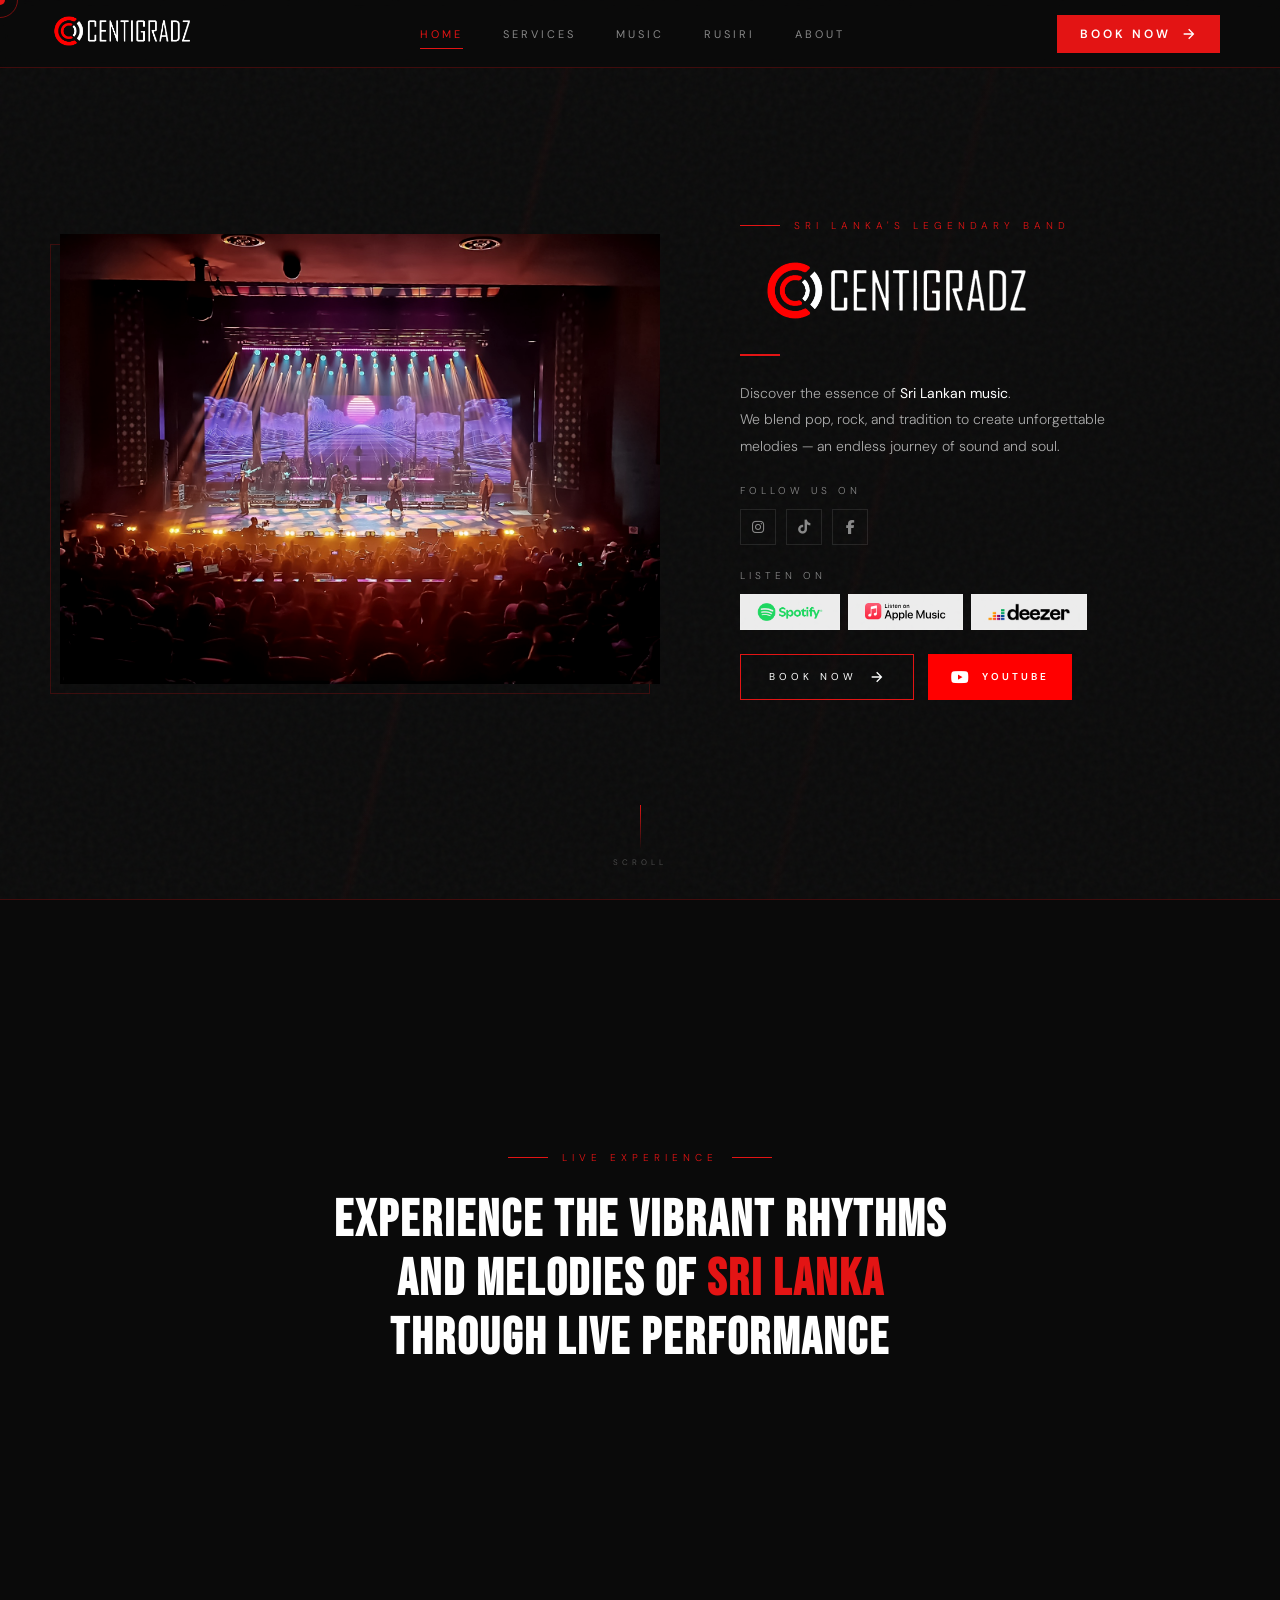
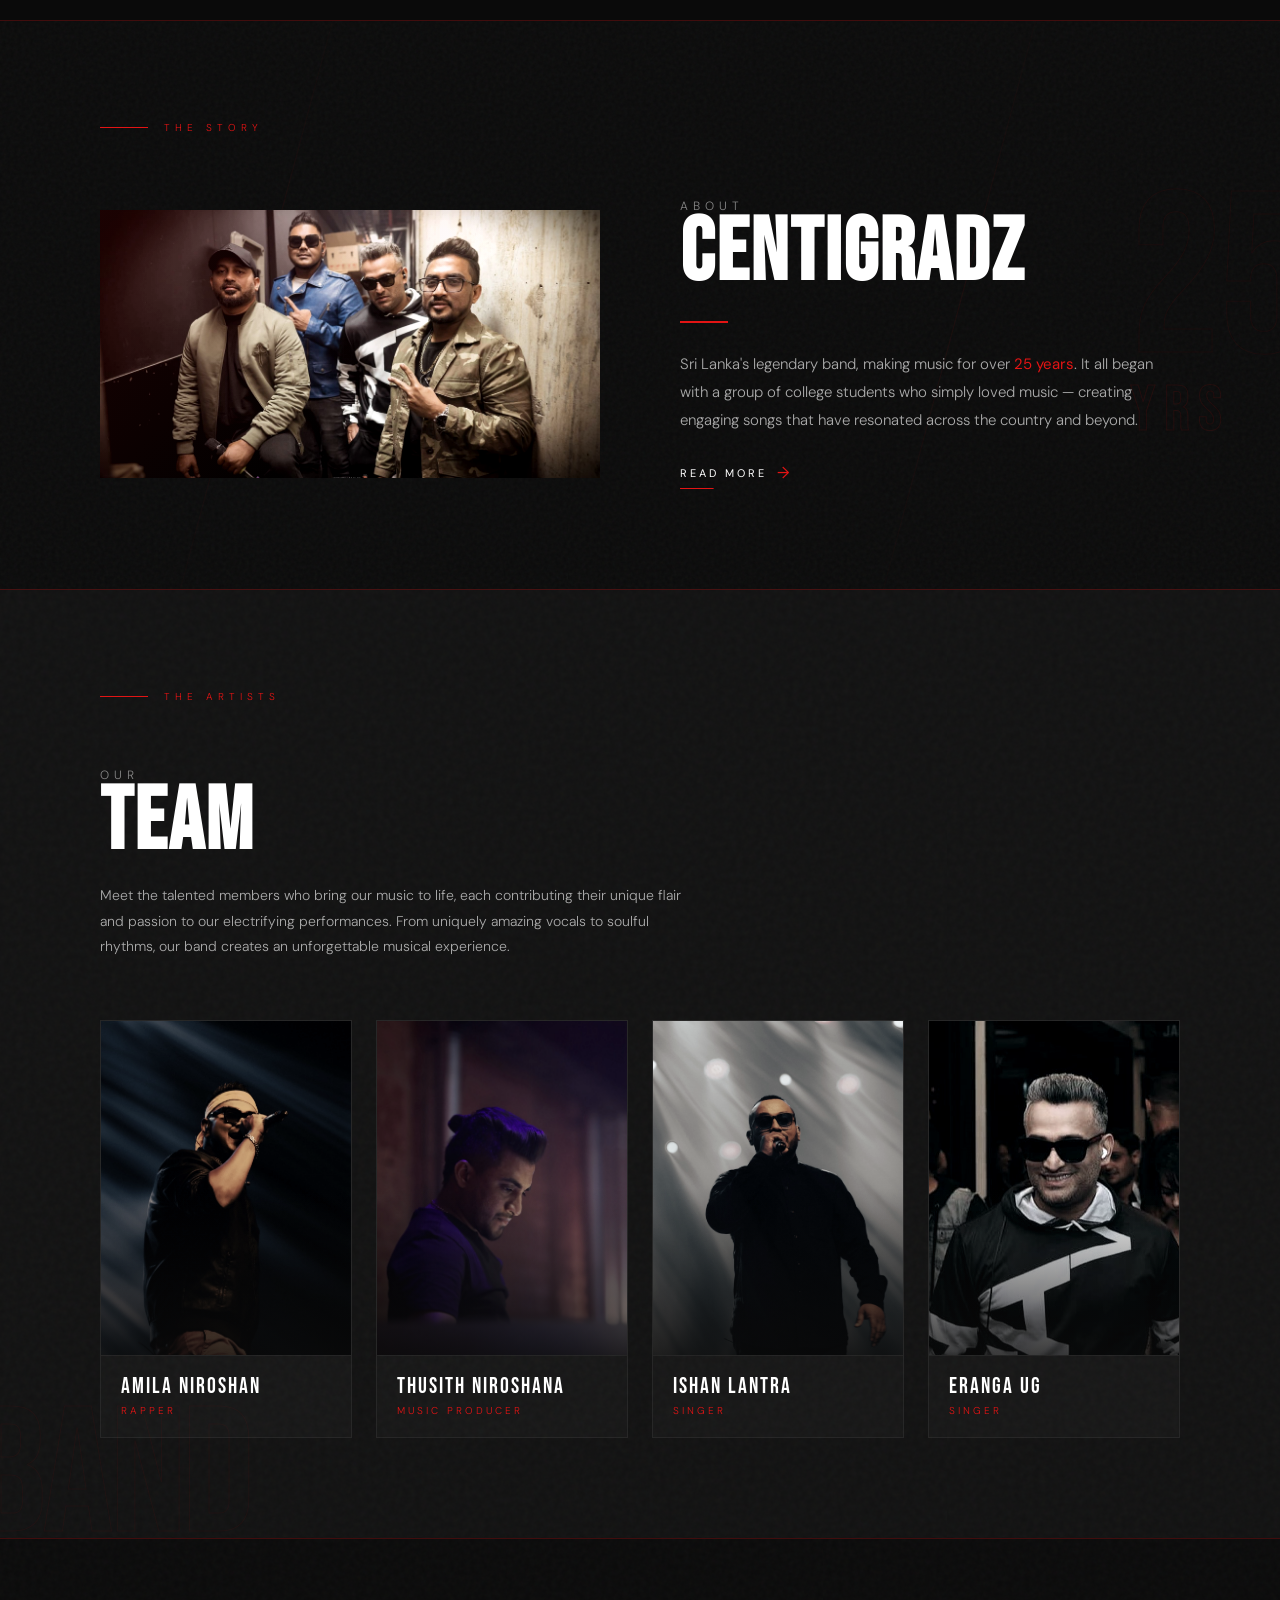
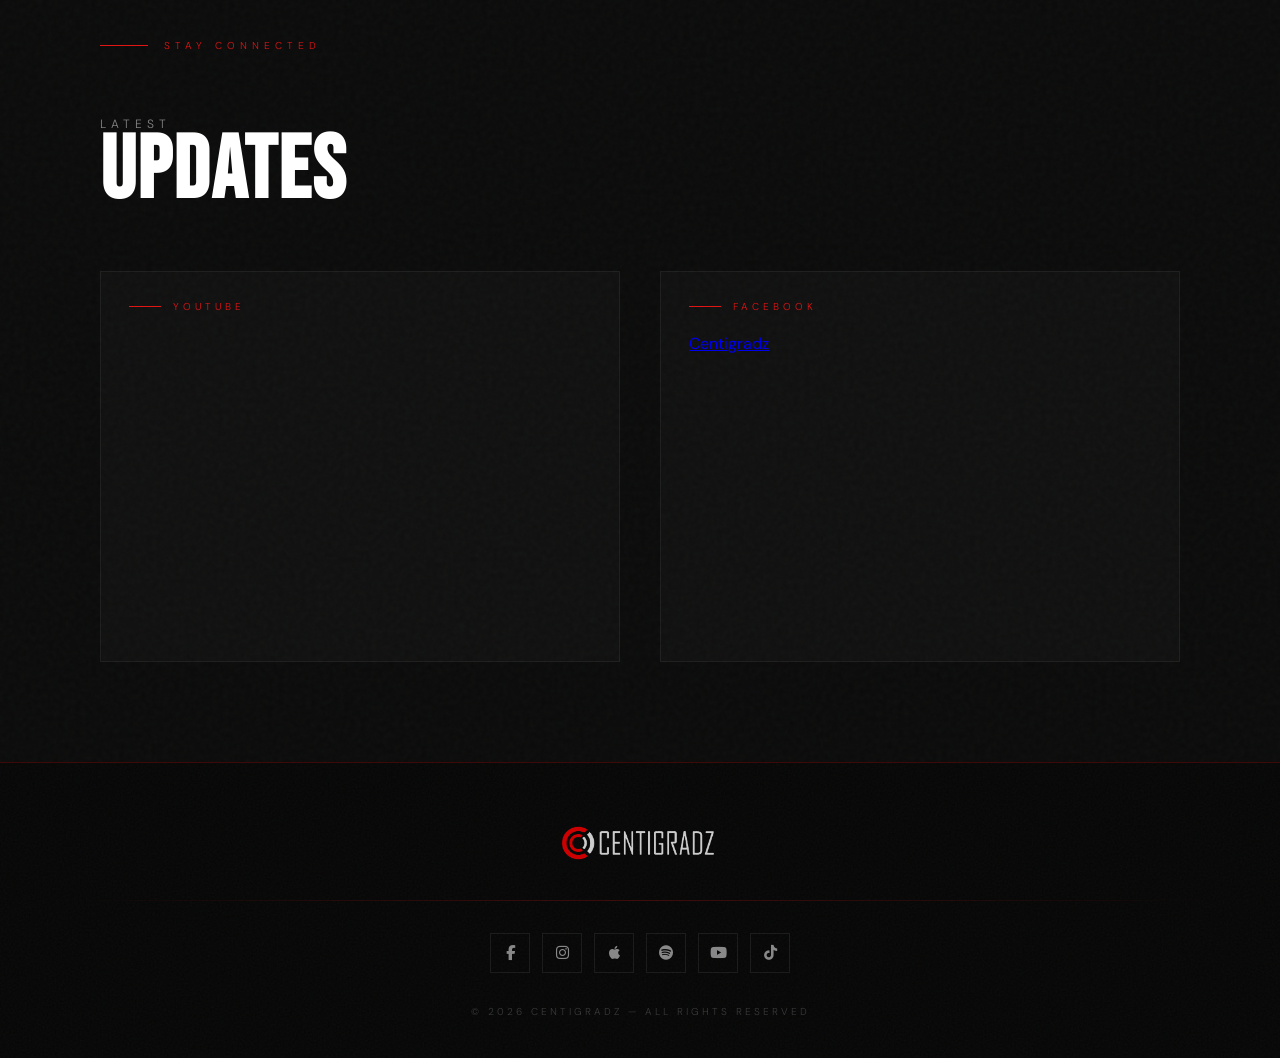
==== commit b15386c3: "Update splash screen: swap logo, remove red animation, increase logo size Co-Authored-By: Claude Son" ====
--- a/index.html
+++ b/index.html
@@ -25,8 +25,7 @@
 
     <!-- Splash Screen -->
     <div class="splash-screen">
-        <img src="img/Centi Logo.png" class="logos">
-        <div class="splash-bar"></div>
+        <img src="img/CentiLogo.png" class="logos">
     </div>
 
     <!-- ═══ NAV ═══ -->
--- a/styles.css
+++ b/styles.css
@@ -90,18 +90,6 @@
     background-position: center;
     animation: splashOut 0.8s cubic-bezier(0.4, 0, 0.2, 1) 2.4s forwards;
 
-    &::before {
-      content: '';
-      position: absolute;
-      left: 0;
-      right: 0;
-      top: -2px;
-      height: 2px;
-      background: var(--red);
-      animation: scanLine 1.2s cubic-bezier(0.4, 0, 0.2, 1) 0.1s forwards;
-      z-index: 2;
-    }
-
     &::after {
       content: '';
       position: absolute;
@@ -116,25 +104,8 @@
   .splash-screen img {
     position: relative;
     z-index: 3;
-    width: 250px;
+    width: 380px;
     animation: splashLogo 2.0s cubic-bezier(0.4, 0, 0.2, 1) forwards;
-  }
-
-  .splash-screen .splash-bar {
-    position: absolute;
-    margin-top: 80px;
-    z-index: 3;
-    width: 0;
-    height: 1px;
-    background: var(--red);
-    animation: splashBar 0.6s ease 0.7s forwards;
-  }
-
-
-  @keyframes splashBar {
-    to {
-      width: 200px;
-    }
   }
 
   @keyframes splashLogo {
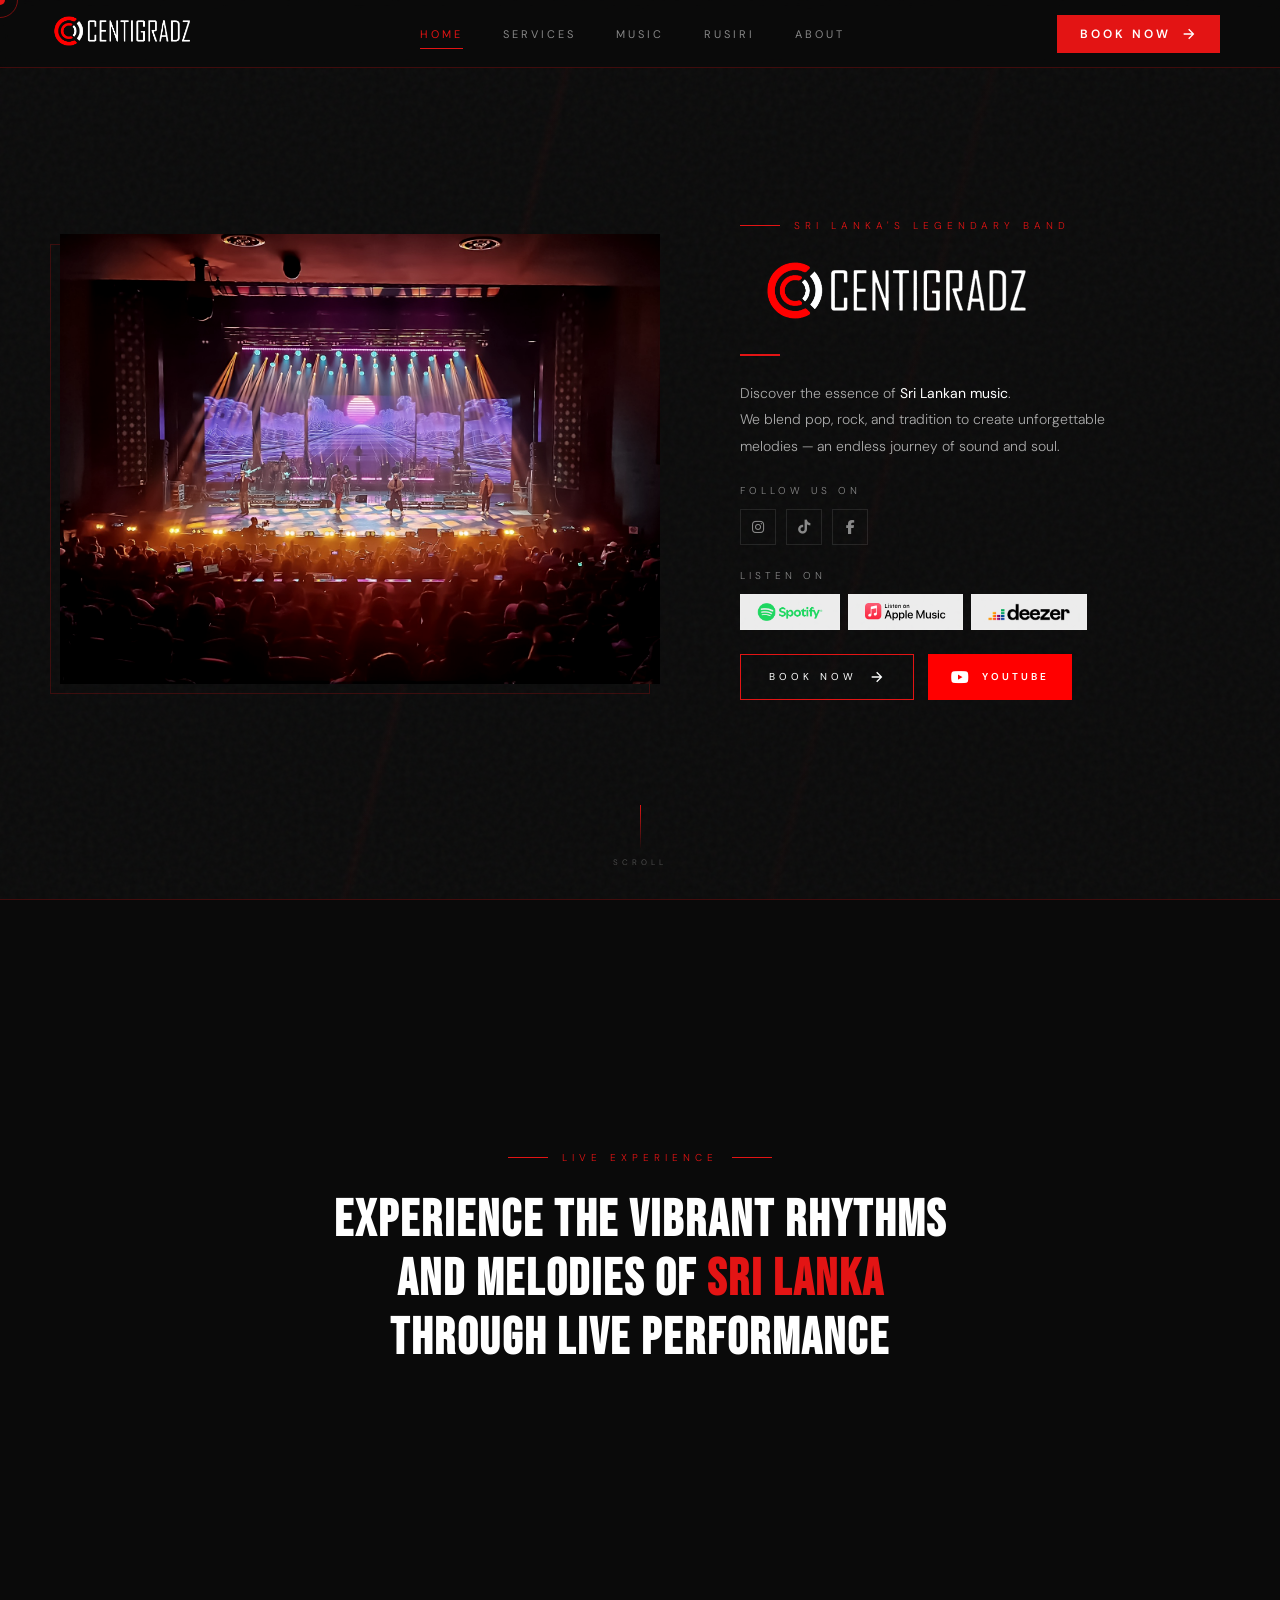
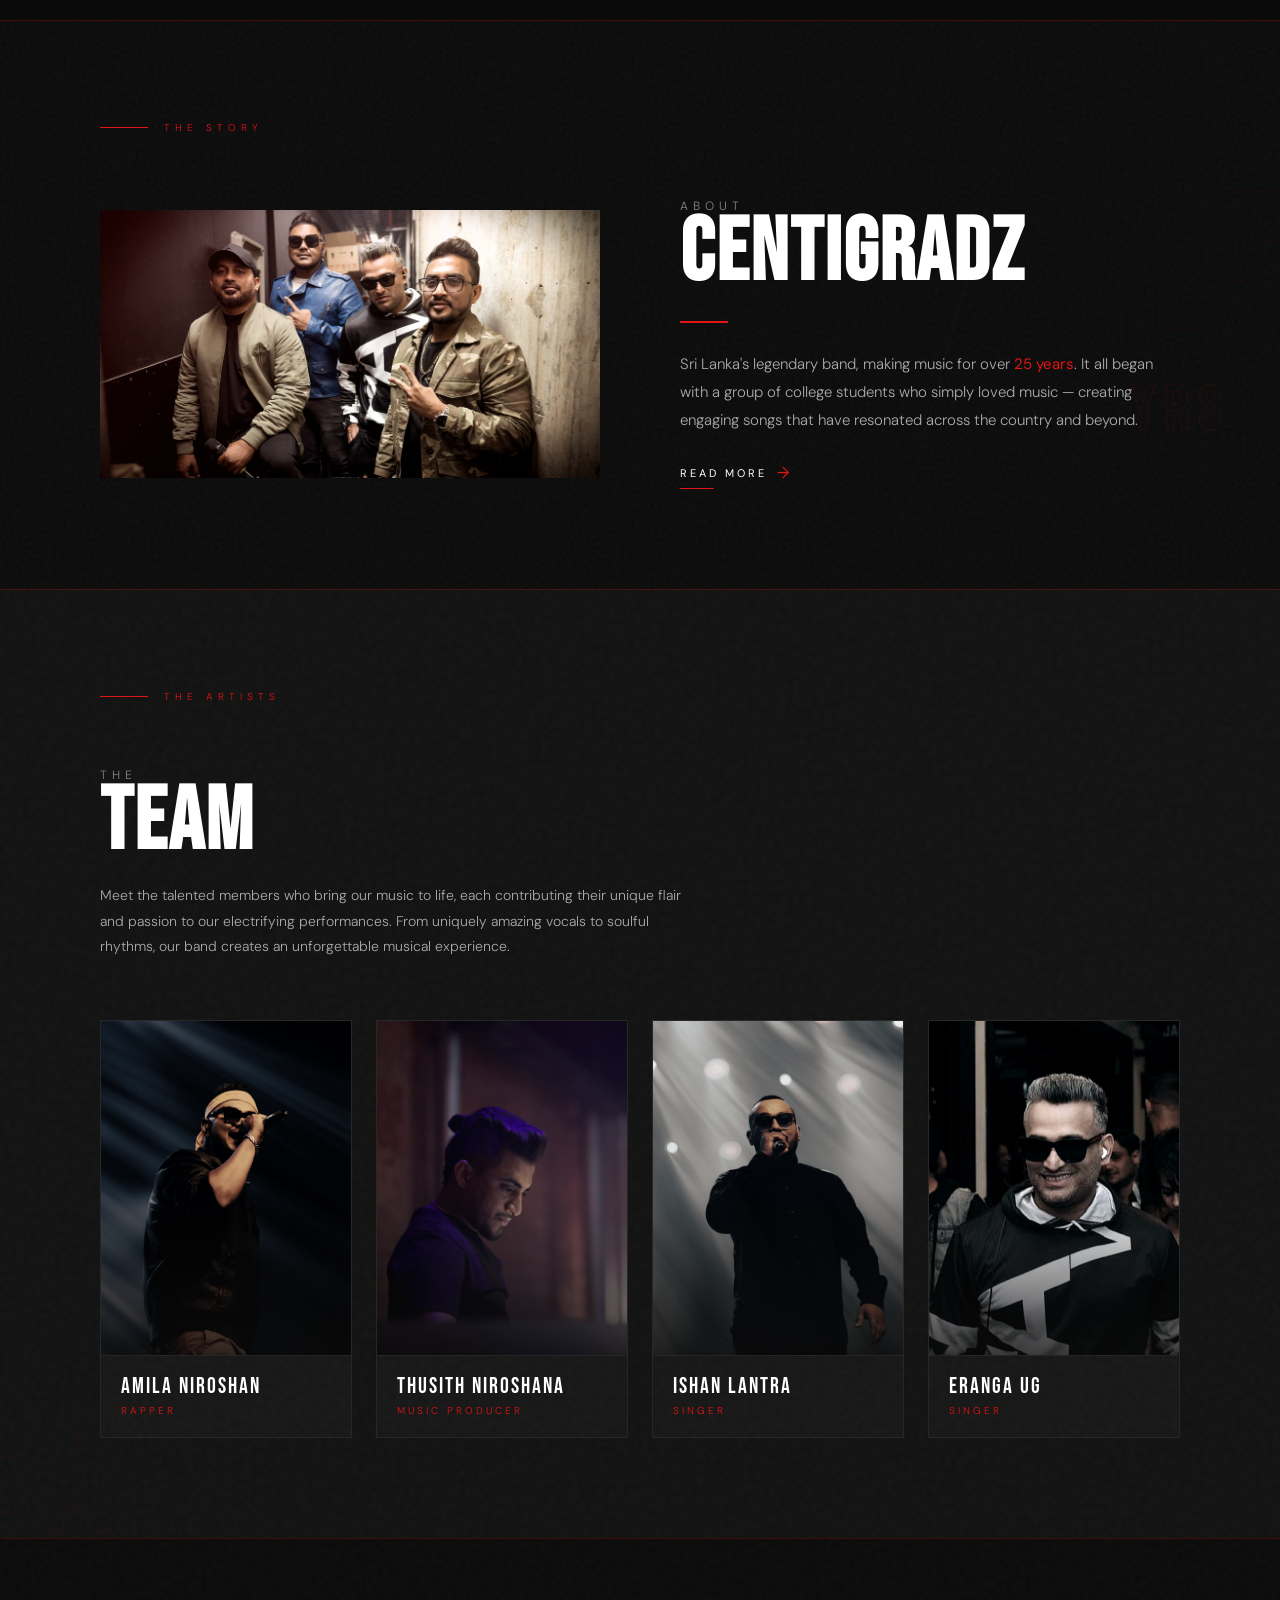
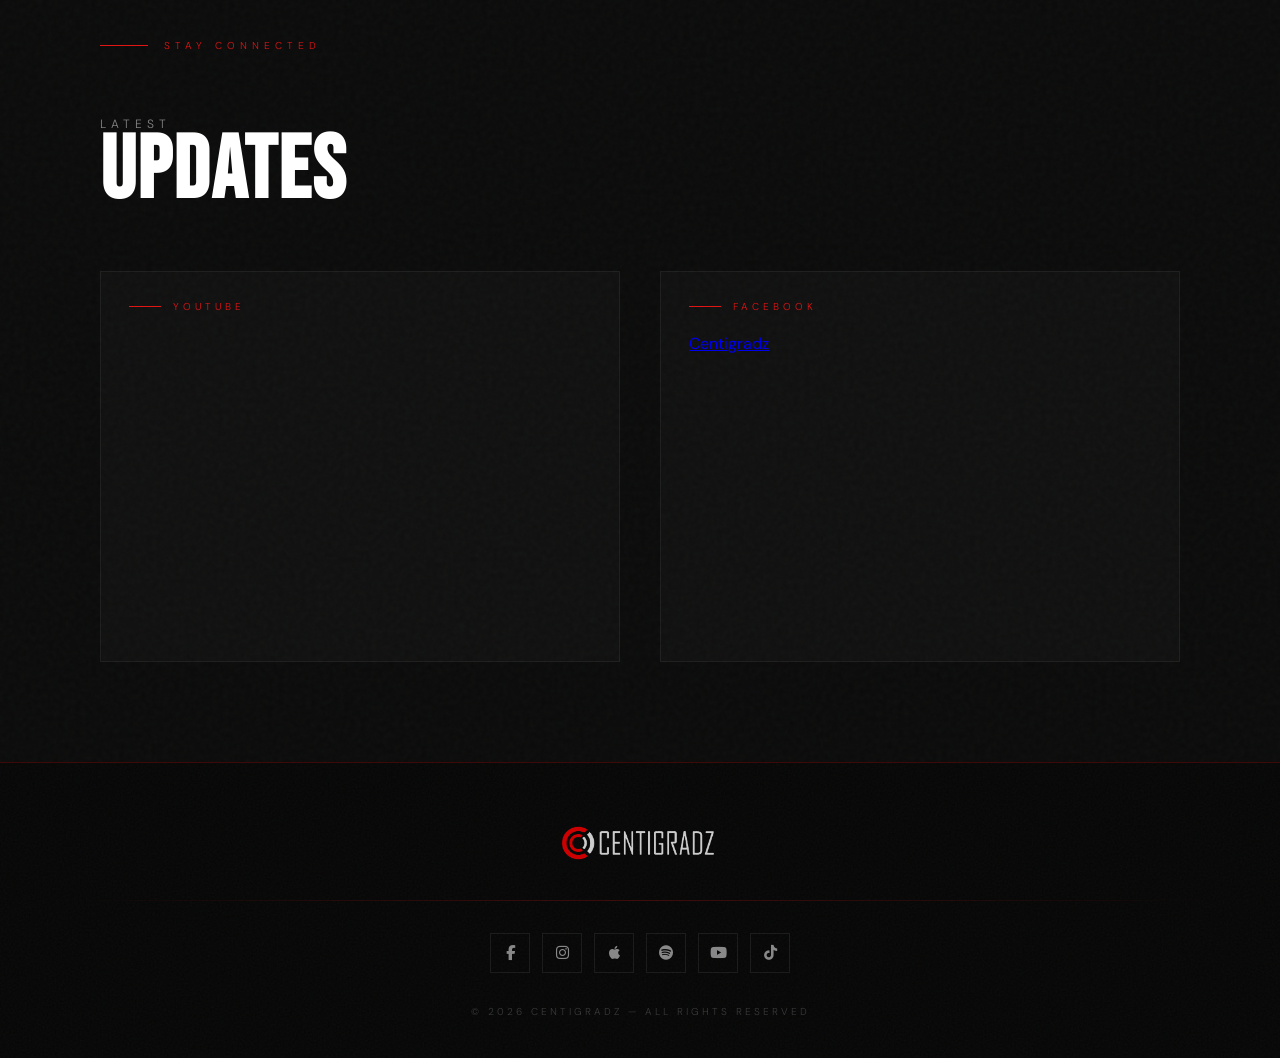
==== commit d0cd34b7: "Update index.html" ====
--- a/index.html
+++ b/index.html
@@ -244,7 +244,7 @@
 
             <div class="members-header reveal">
                 <h2 class="about-heading">
-                    <span class="heading-sub">Our</span>
+                    <span class="heading-sub">The</span>
                     <span class="heading-main">Team</span>
                 </h2>
                 <p class="members-desc">
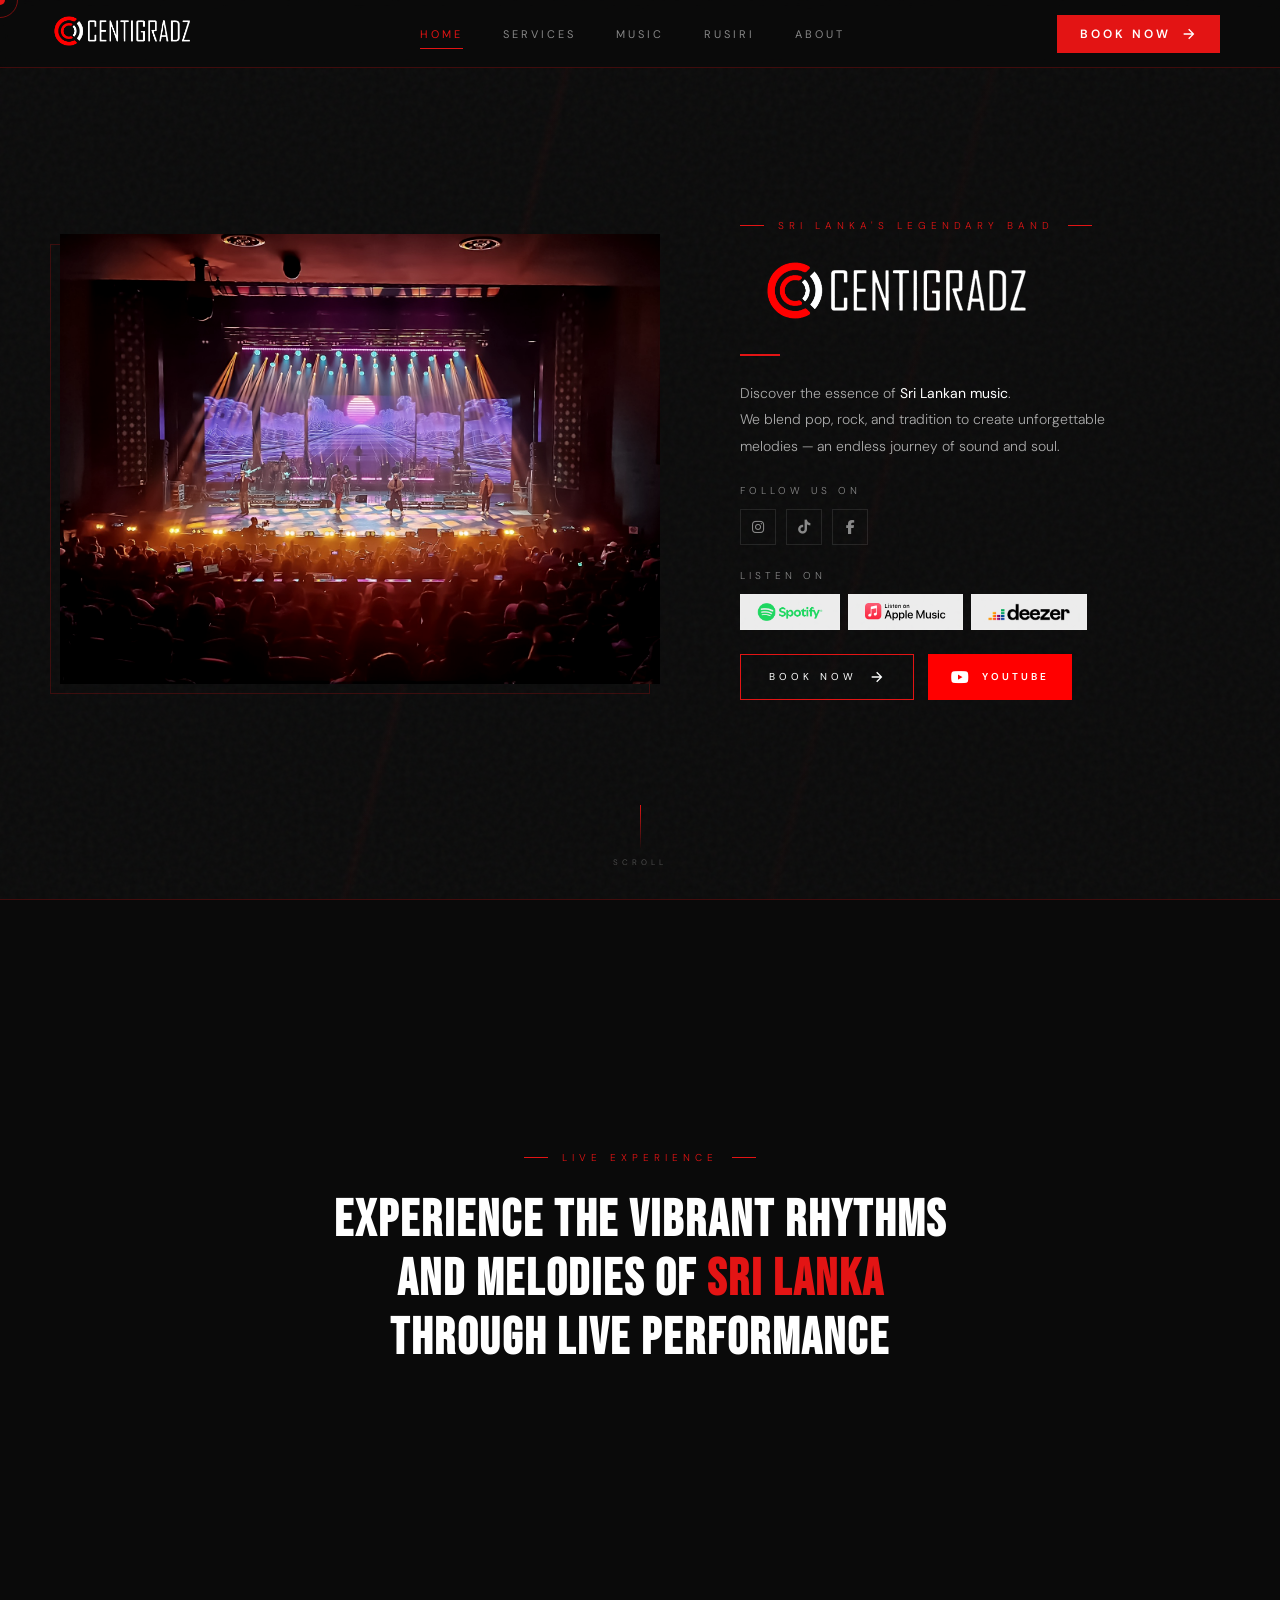
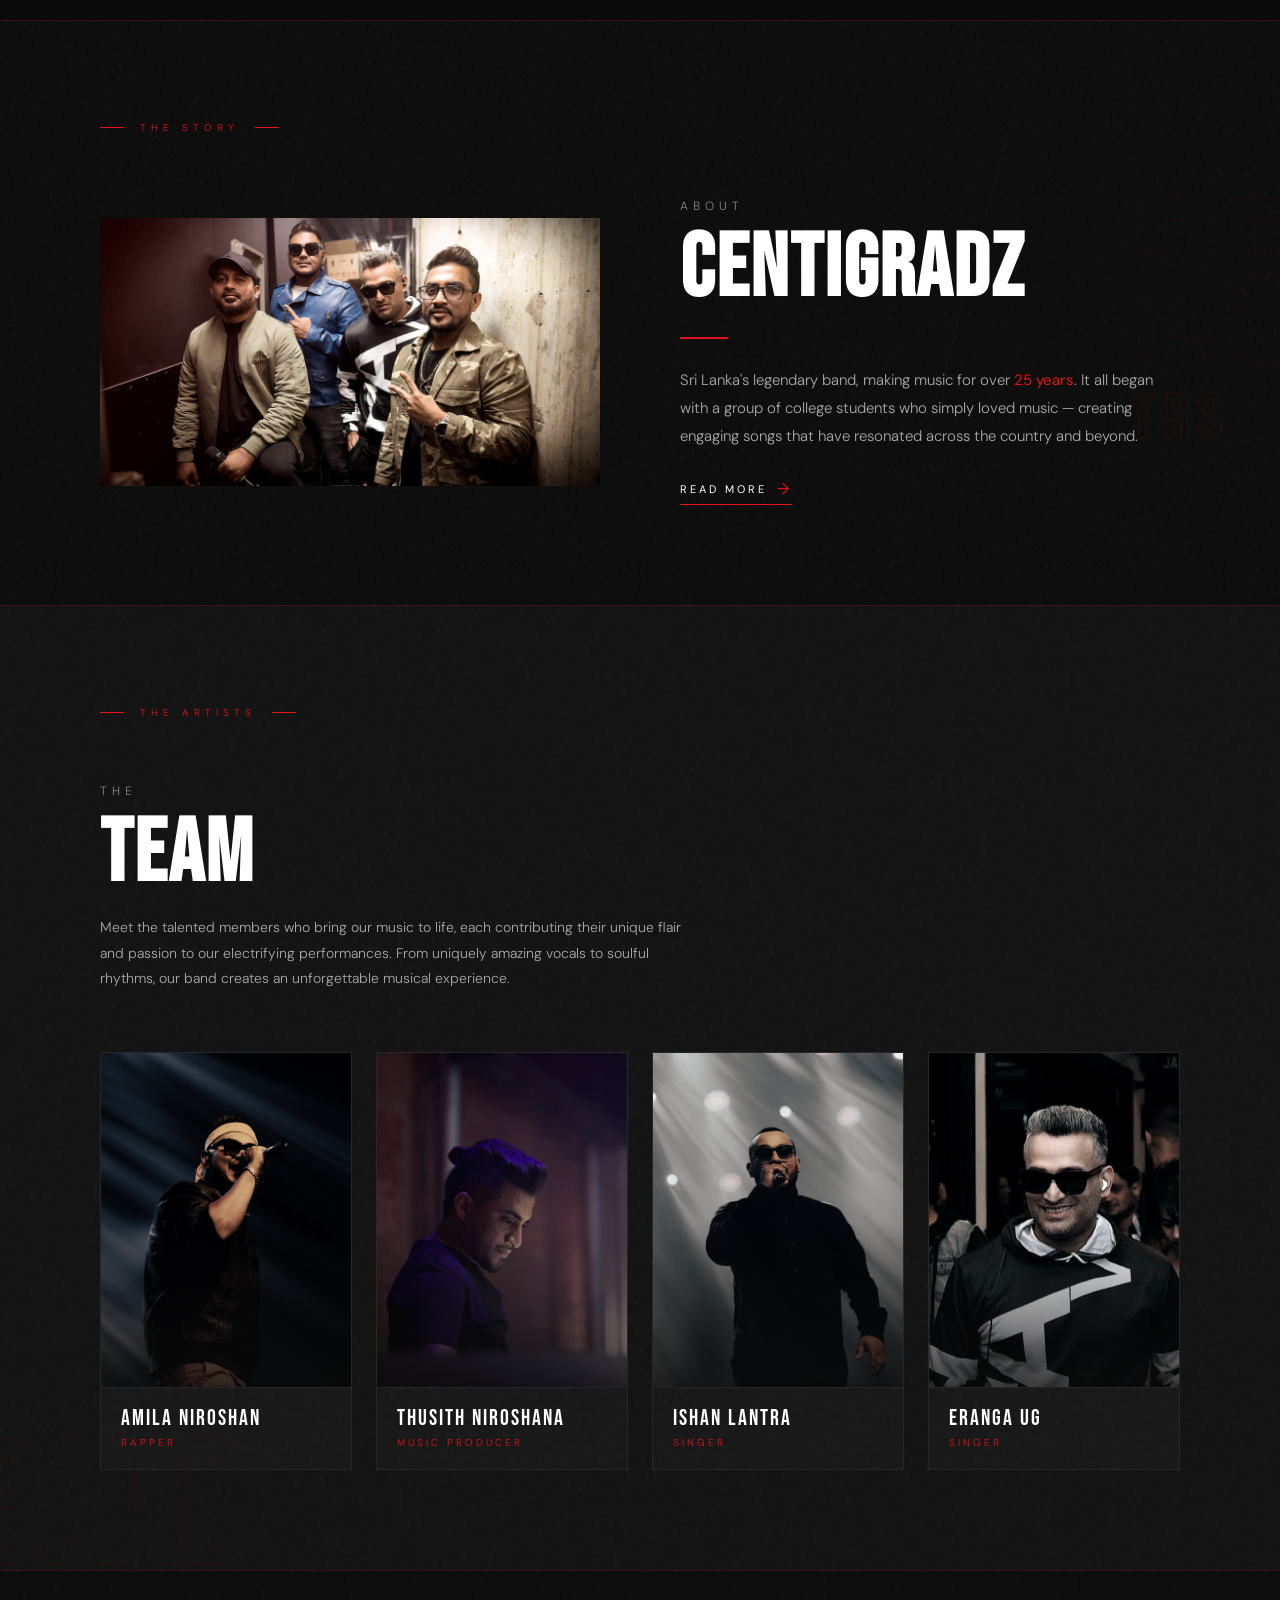
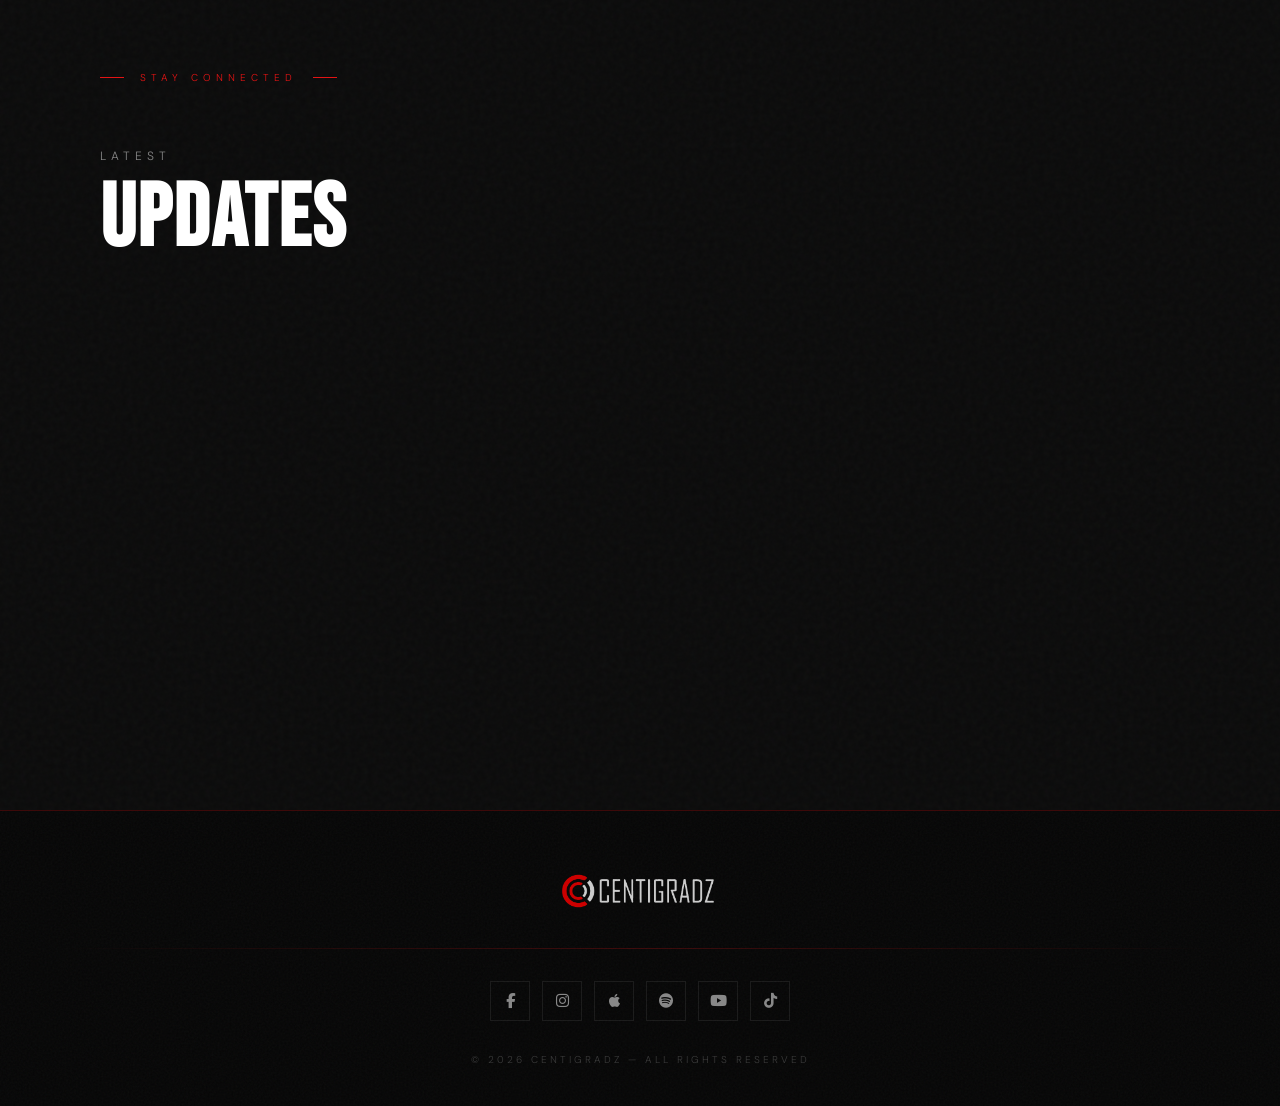
==== commit 950b5c5e: "UI updates: label lines, page-hero Book Now buttons, awards card, underline fix Co-Authored-By: Clau" ====
--- a/index.html
+++ b/index.html
@@ -94,6 +94,7 @@
                 <div class="hero-eyebrow fade-up d1">
                     <span class="eyebrow-line"></span>
                     <span class="eyebrow-text">Sri Lanka's Legendary Band</span>
+                    <span class="eyebrow-line"></span>
                 </div>
 
                 <div class="hero-logo fade-up d2">
@@ -201,6 +202,7 @@
             <div class="section-label reveal">
                 <span class="label-line"></span>
                 <span class="label-text">The Story</span>
+                <span class="label-line"></span>
             </div>
 
             <div class="about-grid">
@@ -240,6 +242,7 @@
             <div class="section-label reveal">
                 <span class="label-line"></span>
                 <span class="label-text">The Artists</span>
+                <span class="label-line"></span>
             </div>
 
             <div class="members-header reveal">
@@ -308,6 +311,7 @@
             <div class="section-label reveal">
                 <span class="label-line"></span>
                 <span class="label-text">Stay Connected</span>
+                <span class="label-line"></span>
             </div>
 
             <div class="reveal">
@@ -321,7 +325,8 @@
                 <div class="update-card reveal" style="transition-delay: 0.1s">
                     <div class="update-card-label">
                         <span class="label-line"></span>
-                        <span>YouTube</span>
+                        <span class="label-text">YouTube</span>
+                        <span class="label-line"></span>
                     </div>
                     <iframe height="300" src="https://www.youtube.com/embed/1Cbohsb8cp0?si=qIMI-Vzrit6wpcty"
                         title="YouTube video player"
@@ -332,7 +337,8 @@
                 <div class="update-card reveal" style="transition-delay: 0.2s">
                     <div class="update-card-label">
                         <span class="label-line"></span>
-                        <span>Facebook</span>
+                        <span class="label-text">Facebook</span>
+                        <span class="label-line"></span>
                     </div>
                     <div class="fb-page" data-href="https://www.facebook.com/centigradzlive" data-tabs="timeline"
                         data-width="" data-height="400" data-small-header="false" data-adapt-container-width="true"
--- a/styles.css
+++ b/styles.css
@@ -502,7 +502,7 @@
 
   .eyebrow-line {
     display: block;
-    width: 40px;
+    width: 24px;
     height: 1px;
     background: var(--red);
   }
@@ -653,6 +653,14 @@
     transform: translateX(4px);
   }
 
+  .hero-cta--filled {
+    background: var(--red);
+  }
+
+  .hero-cta--filled::before {
+    background: #b50f0f;
+  }
+
   /* Hero CTA row (Book Now + YouTube) */
   .hero-cta-row {
     display: inline-flex;
@@ -831,7 +839,7 @@
 
   .parallax-line {
     display: block;
-    width: 40px;
+    width: 24px;
     height: 1px;
     background: var(--red);
   }
@@ -934,7 +942,7 @@
 
   .label-line {
     display: block;
-    width: 48px;
+    width: 24px;
     height: 1px;
     background: var(--red);
   }
@@ -1037,6 +1045,7 @@
     letter-spacing: 5px;
     text-transform: uppercase;
     color: var(--text-dim);
+    padding-bottom: 16px;
   }
 
   .heading-main {
@@ -1088,7 +1097,7 @@
     width: 100%;
     height: 1px;
     background: var(--red);
-    transform: scaleX(0.3);
+    transform: scaleX(1);
     transform-origin: left;
     transition: transform 0.35s cubic-bezier(0.4, 0, 0.2, 1);
   }
@@ -2738,6 +2747,10 @@
     border: 1px solid rgba(255, 255, 255, 0.04);
   }
 
+  .awards-grid .award-card:last-child:nth-child(3n+1) {
+    grid-column: 2 / 3;
+  }
+
   .award-card {
     position: relative;
     padding: 36px 32px;
@@ -2806,6 +2819,10 @@
   @media (max-width: 1024px) {
     .awards-grid {
       grid-template-columns: repeat(2, 1fr);
+    }
+
+    .awards-grid .award-card:last-child:nth-child(3n+1) {
+      grid-column: auto;
     }
   }
 
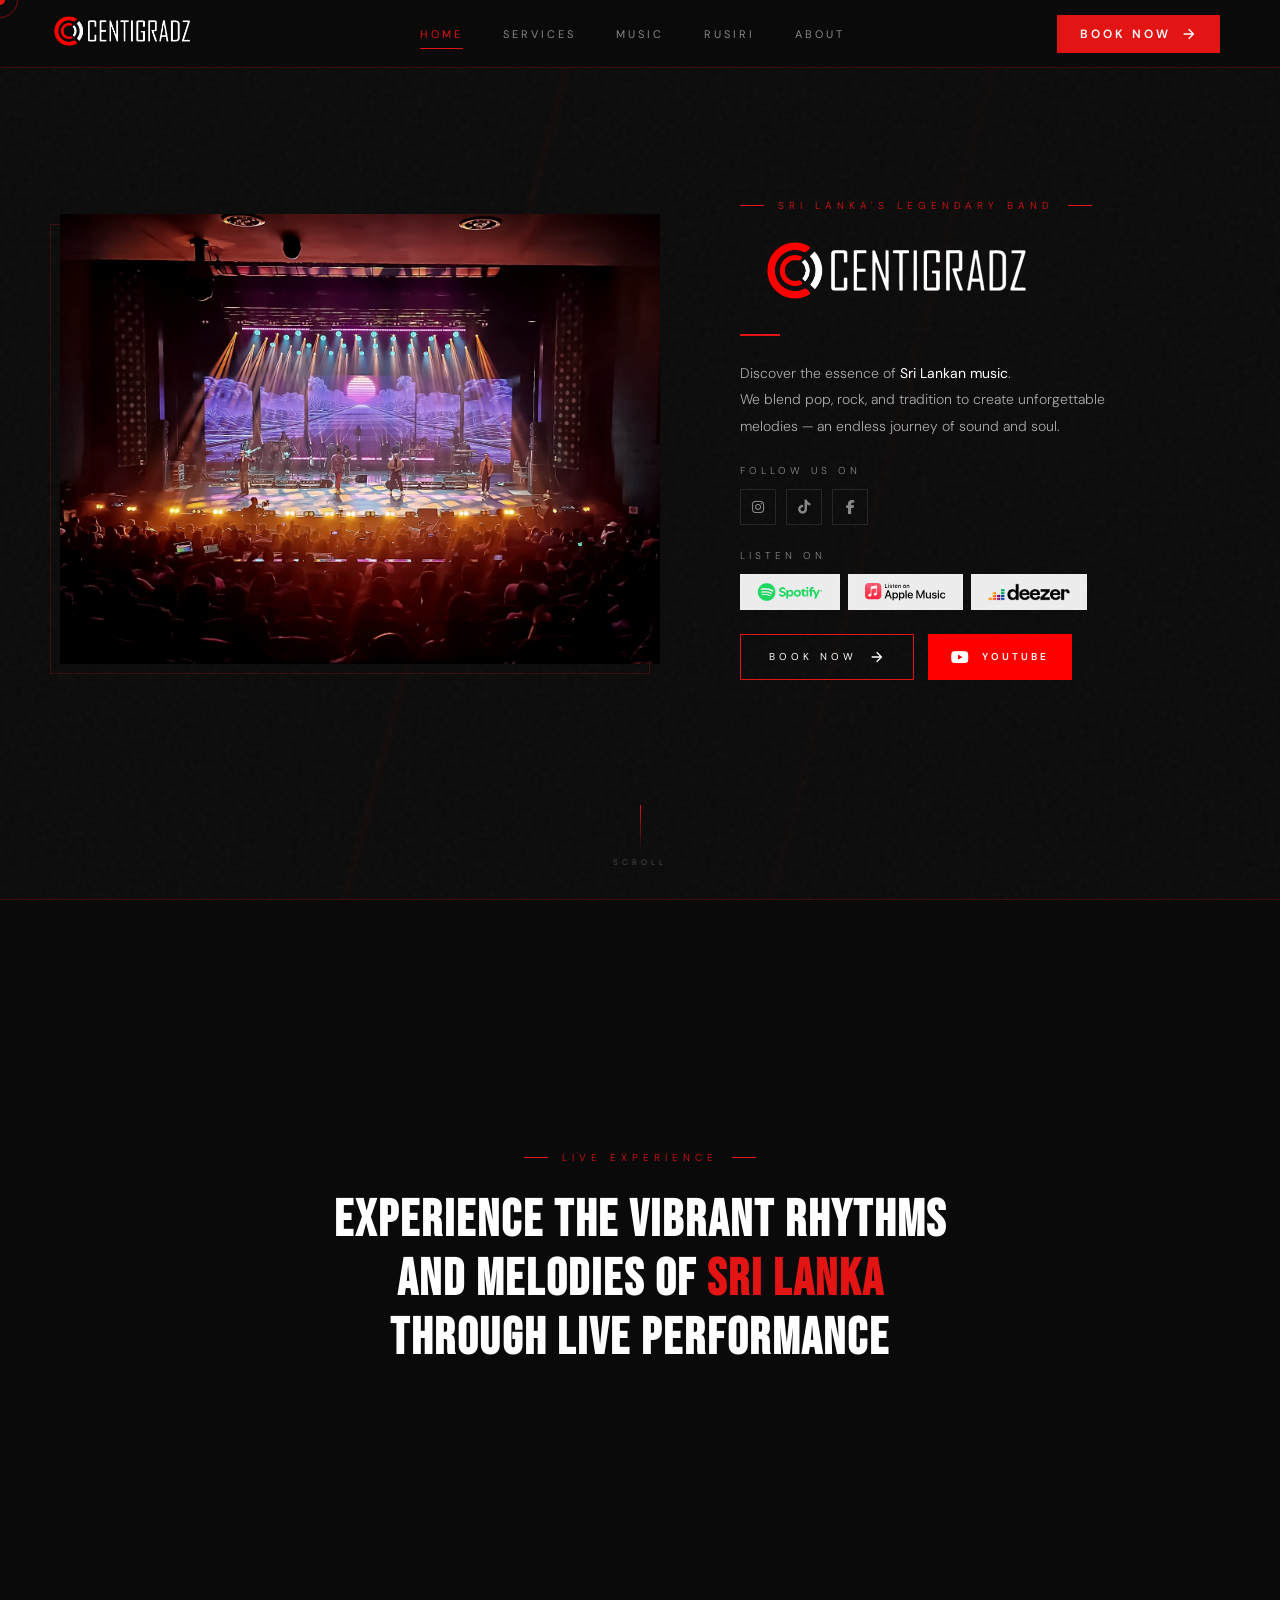
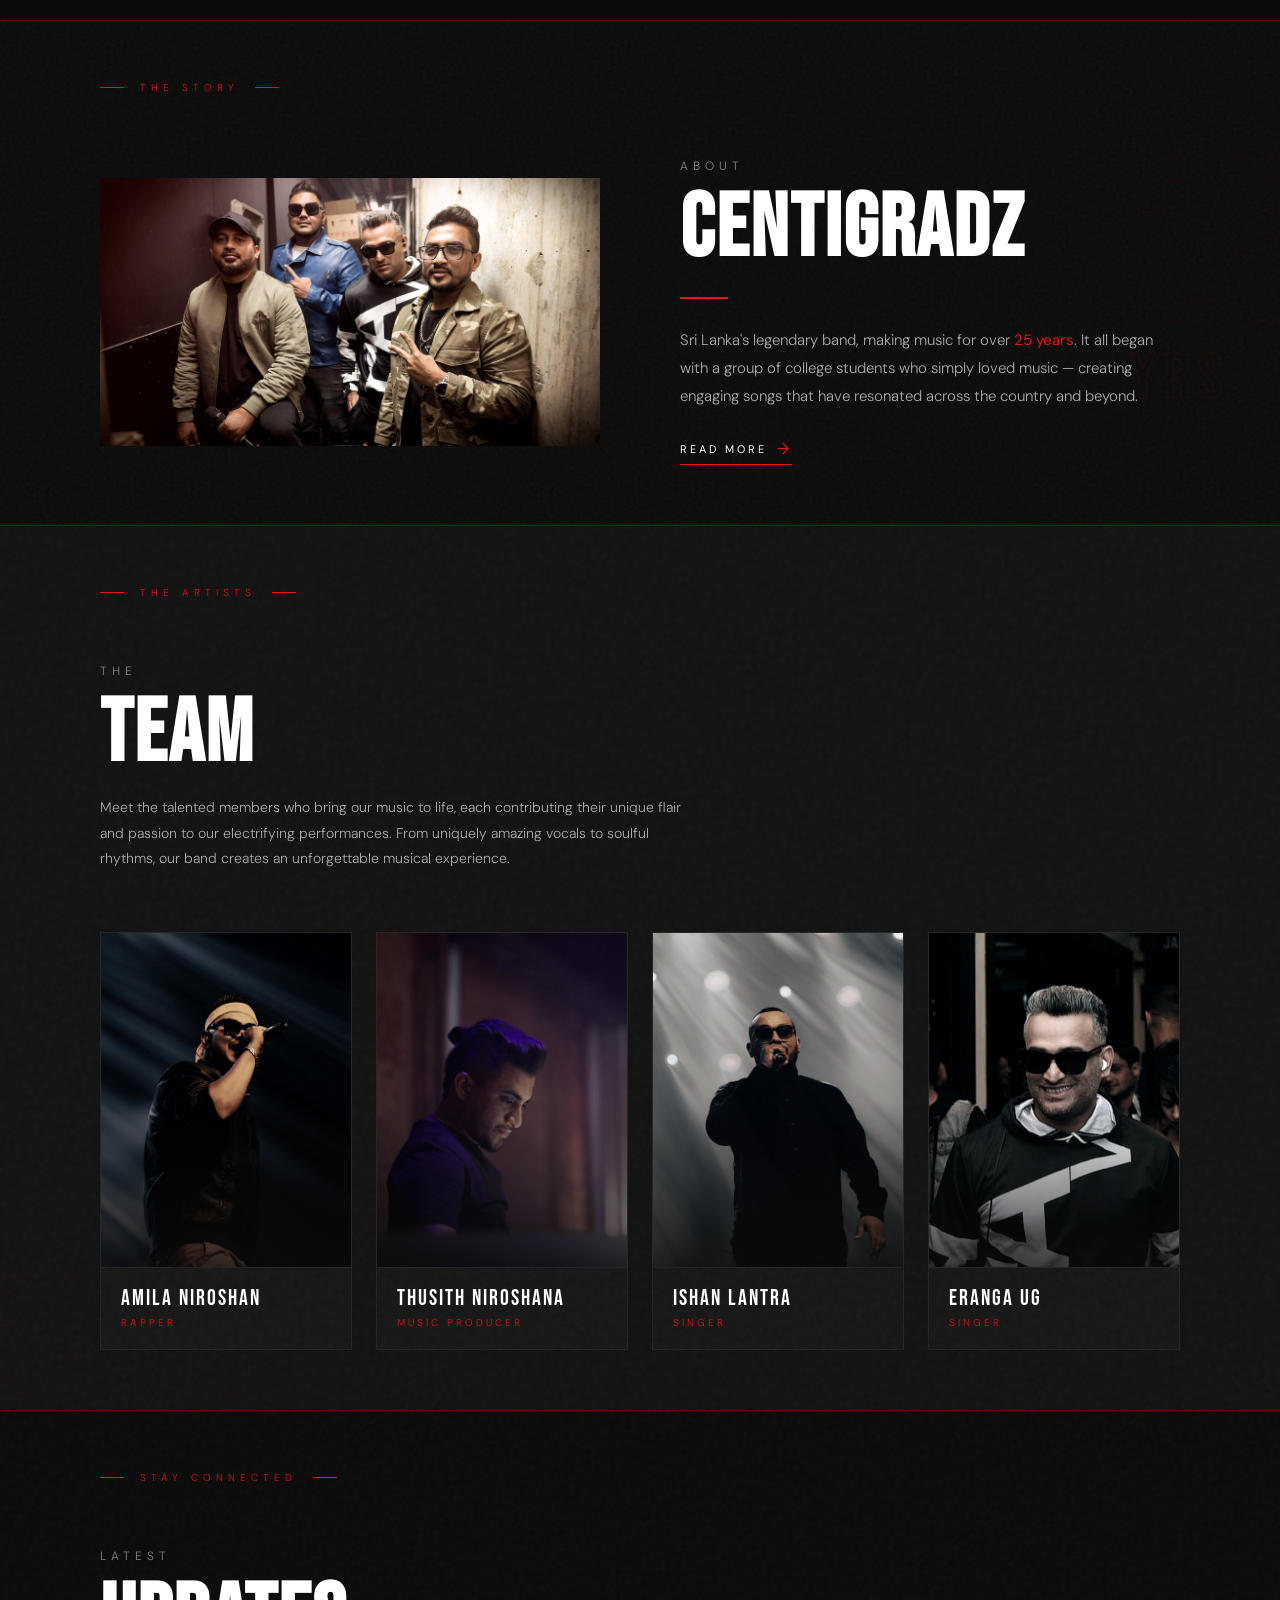
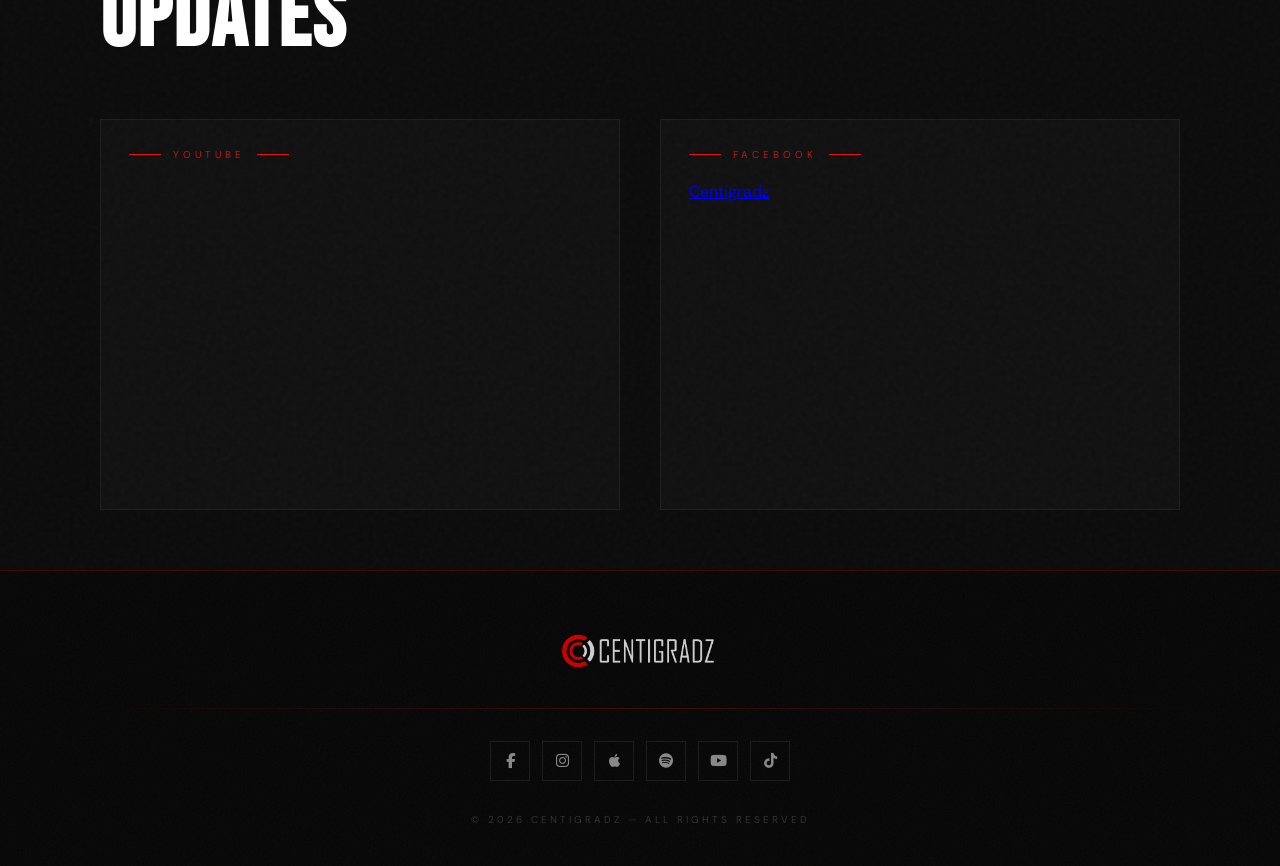
==== commit e50e4c86: "Replace rusiri gallery photo 2, update video, reduce section padding to 60px Co-Authored-By: Claude " ====
--- a/index.html
+++ b/index.html
@@ -175,7 +175,7 @@
     <!-- ═══ PARALLAX VIDEO ═══ -->
     <section class="parallax">
         <video autoplay muted loop playsinline>
-            <source src="img/hero-bg-new.mp4" type="video/mp4">
+            <source src="img/Comp 1.mp4" type="video/mp4">
         </video>
         <div class="parallax-content reveal">
             <div class="parallax-eyebrow">
--- a/styles.css
+++ b/styles.css
@@ -379,7 +379,7 @@
     width: 100%;
     max-width: 1400px;
     margin: 0 auto;
-    padding: 100px 60px 80px;
+    padding: 60px 60px 80px;
     display: flex;
     flex-direction: row;
     align-items: center;
@@ -872,7 +872,7 @@
     position: relative;
     background: var(--dark);
     border-top: 1px solid var(--border);
-    padding: 100px 0;
+    padding: 60px 0;
     overflow: hidden;
   }
 
@@ -1123,7 +1123,7 @@
     position: relative;
     background: var(--mid);
     border-top: 1px solid var(--border);
-    padding: 100px 0;
+    padding: 60px 0;
     overflow: hidden;
   }
 
@@ -1274,7 +1274,7 @@
     position: relative;
     background: var(--dark);
     border-top: 1px solid var(--border);
-    padding: 100px 0;
+    padding: 60px 0;
     overflow: hidden;
   }
 
@@ -1481,7 +1481,7 @@
     .hero-inner {
       flex-direction: column;
       gap: 60px;
-      padding: 100px 40px 80px;
+      padding: 60px 40px 80px;
     }
 
     .mosaic-wrap {
@@ -1593,7 +1593,7 @@
     ═══════════════════════════════════════ */
   .page-hero {
     position: relative;
-    padding: 160px 60px 100px;
+    padding: 160px 60px 60px;
     overflow: hidden;
     border-bottom: 1px solid var(--border);
   }
@@ -1726,7 +1726,7 @@
   .services-section {
     position: relative;
     background: var(--dark);
-    padding: 100px 0 80px;
+    padding: 60px 0 80px;
     overflow: hidden;
   }
 
@@ -1939,7 +1939,7 @@
     position: relative;
     background: var(--mid);
     border-top: 1px solid var(--border);
-    padding: 100px 60px;
+    padding: 60px 60px;
     overflow: hidden;
     text-align: center;
   }
@@ -2035,7 +2035,7 @@
     position: relative;
     background: var(--dark);
     border-bottom: 1px solid var(--border);
-    padding: 100px 0;
+    padding: 60px 0;
     overflow: hidden;
   }
 
@@ -2246,7 +2246,7 @@
     position: relative;
     background: var(--mid);
     border-bottom: 1px solid var(--border);
-    padding: 100px 0;
+    padding: 60px 0;
     overflow: hidden;
   }
 
@@ -2385,7 +2385,7 @@
     position: relative;
     background: var(--dark);
     border-top: 1px solid var(--border);
-    padding: 100px 60px;
+    padding: 60px 60px;
     overflow: hidden;
     text-align: center;
   }
@@ -2481,7 +2481,7 @@
     position: relative;
     background: var(--dark);
     border-bottom: 1px solid var(--border);
-    padding: 100px 0;
+    padding: 60px 0;
     overflow: hidden;
   }
 
@@ -2703,7 +2703,7 @@
     position: relative;
     background: var(--dark);
     border-bottom: 1px solid var(--border);
-    padding: 100px 0;
+    padding: 60px 0;
     overflow: hidden;
   }
 
@@ -3015,7 +3015,7 @@
 
   /* Minimal credits (bottom of page) */
   .rusiri-credits {
-    padding: 80px 60px 100px;
+    padding: 80px 60px 60px;
     background: var(--dark);
     border-top: 1px solid var(--border);
   }
@@ -3060,7 +3060,7 @@
 
   /* Video */
   .rusiri-video-section {
-    padding: 100px 60px;
+    padding: 60px 60px;
     background: var(--dark);
     border-bottom: 1px solid var(--border);
   }
@@ -3088,7 +3088,7 @@
 
   /* Gallery */
   .rusiri-gallery-section {
-    padding: 100px 60px 120px;
+    padding: 60px 60px 120px;
     background: var(--mid);
   }
 
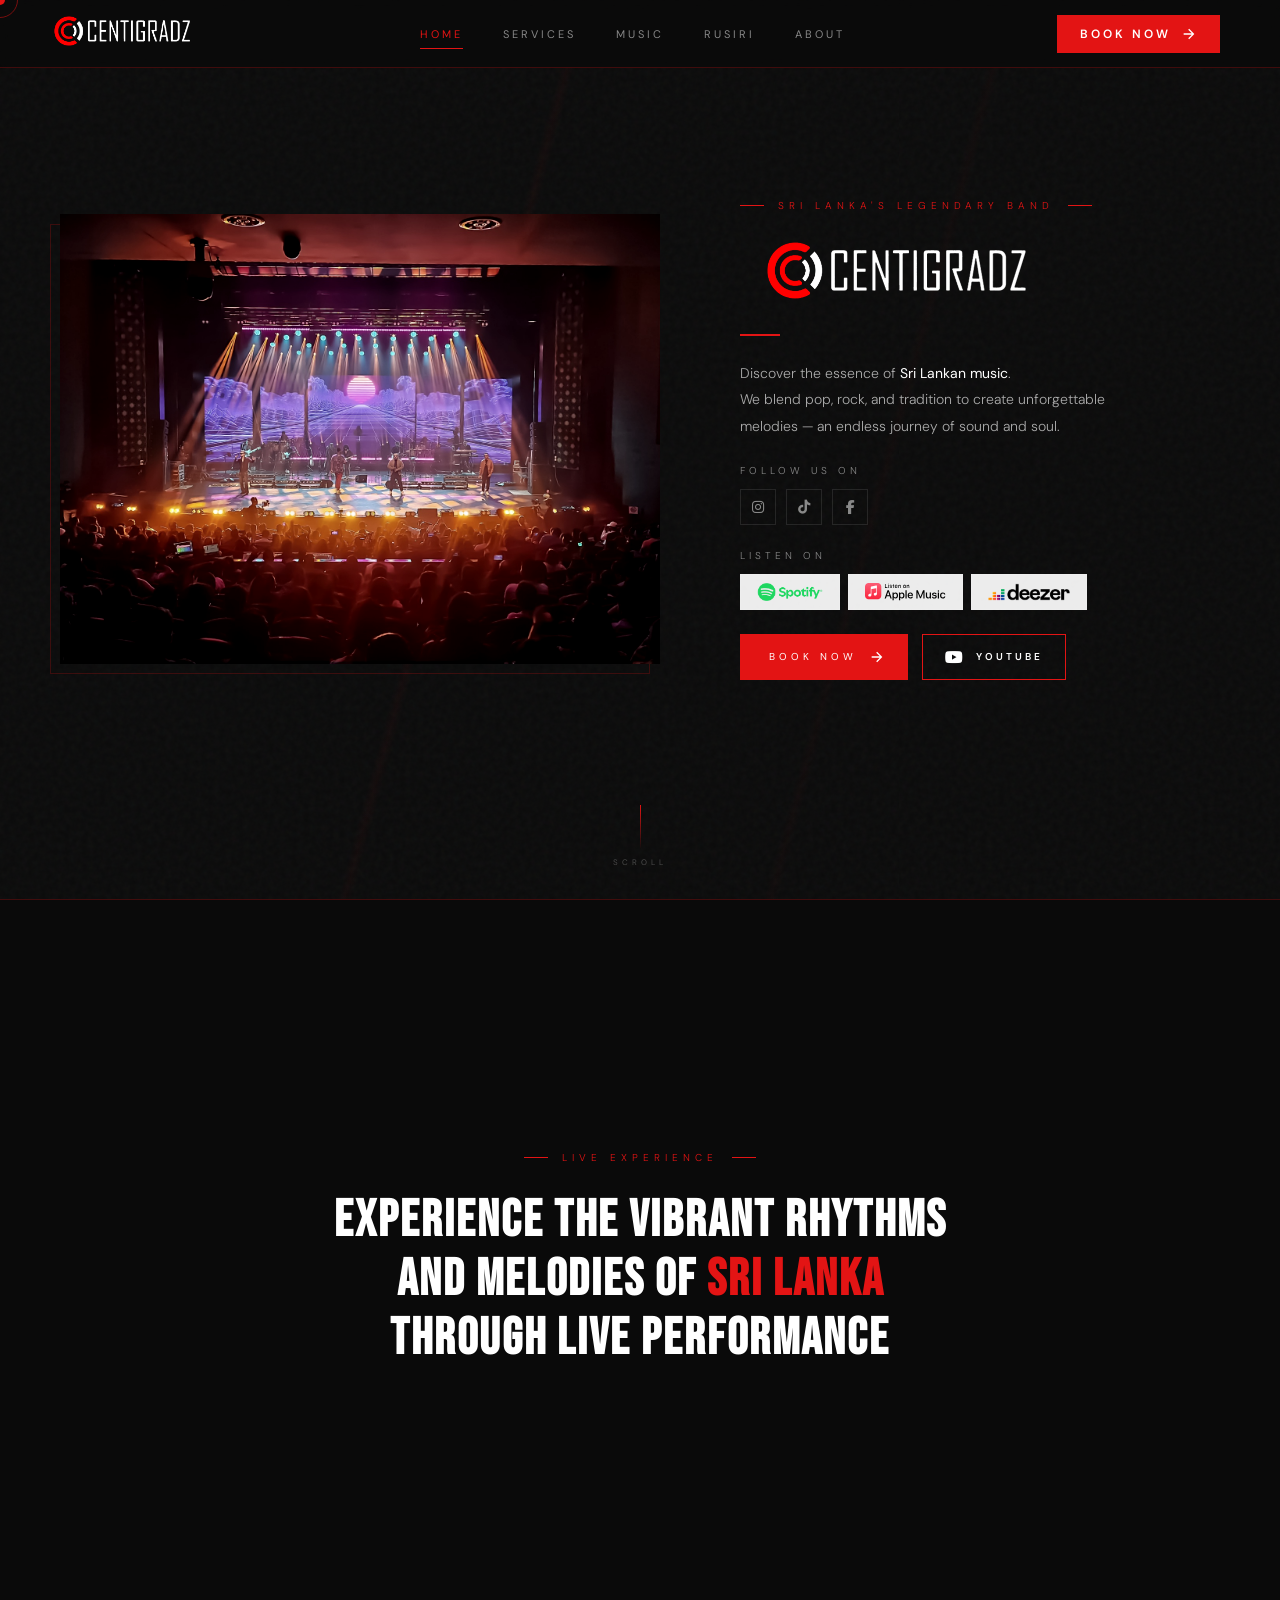
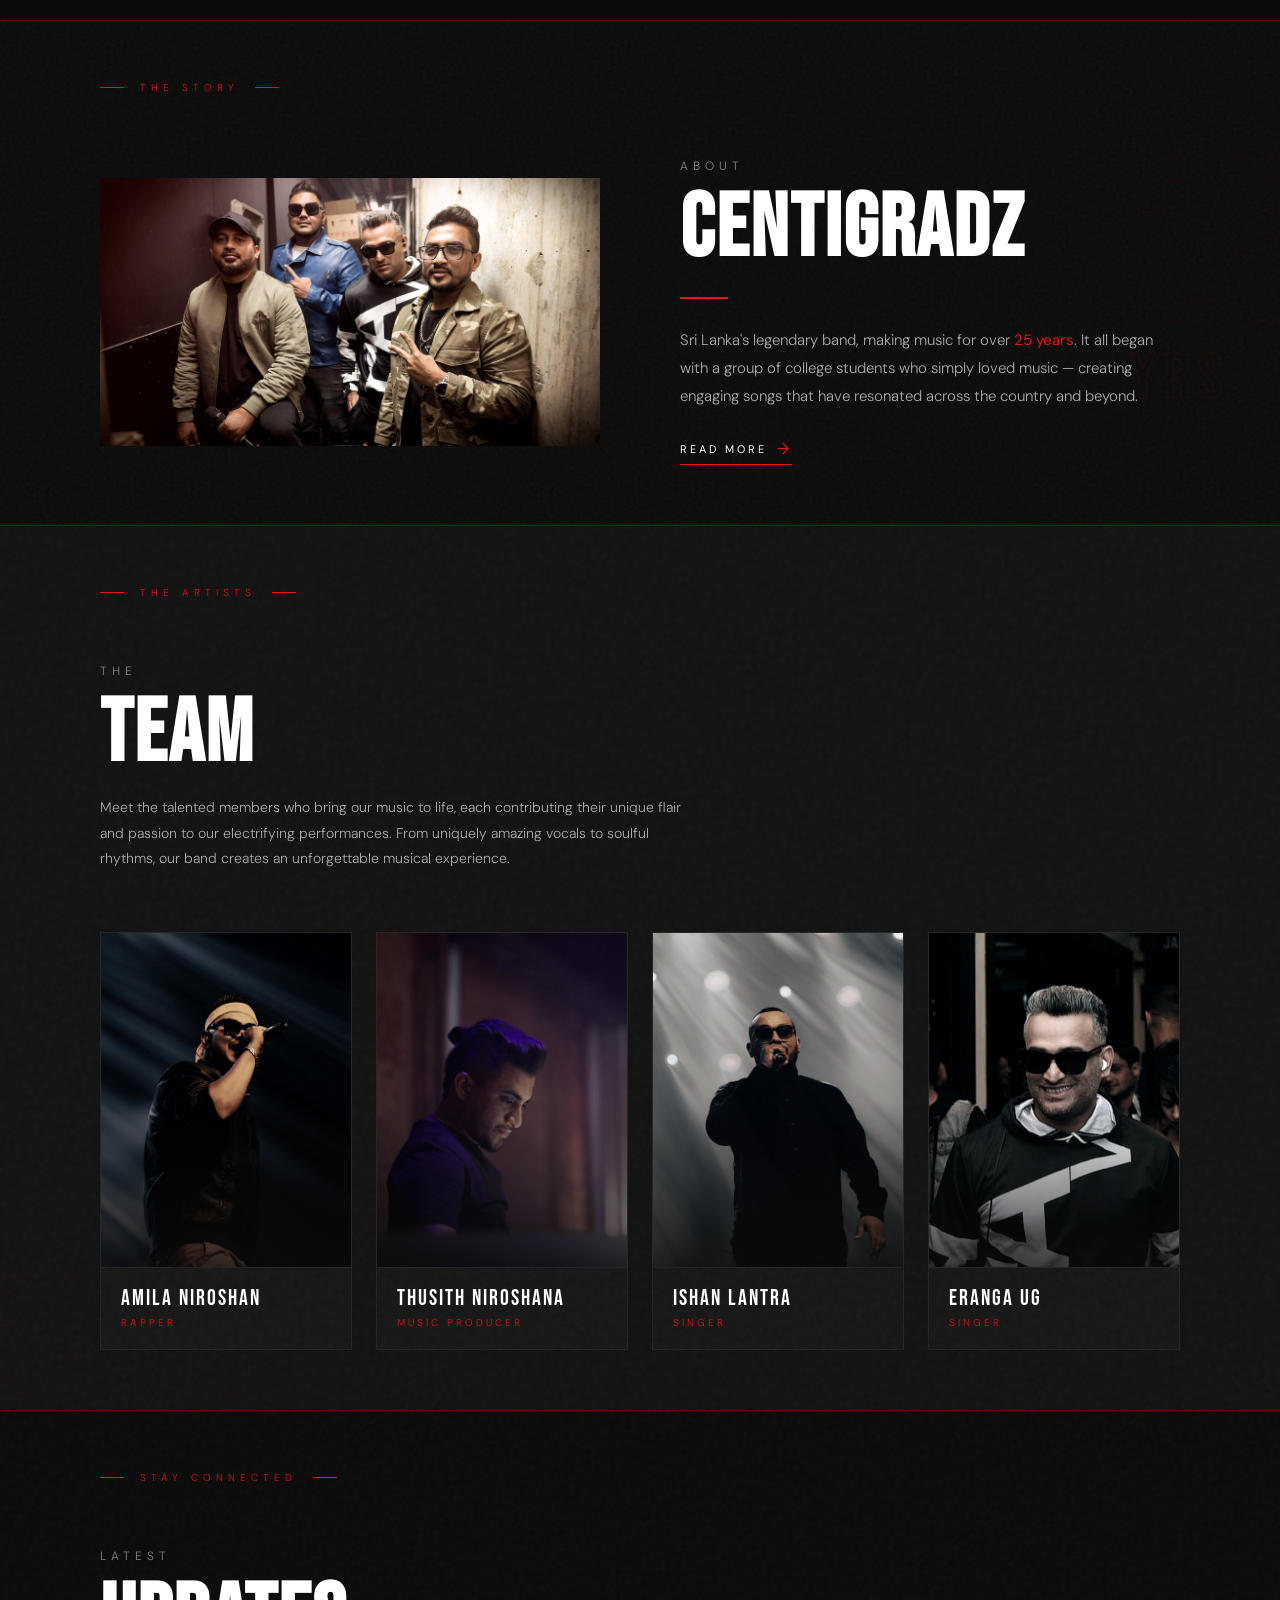
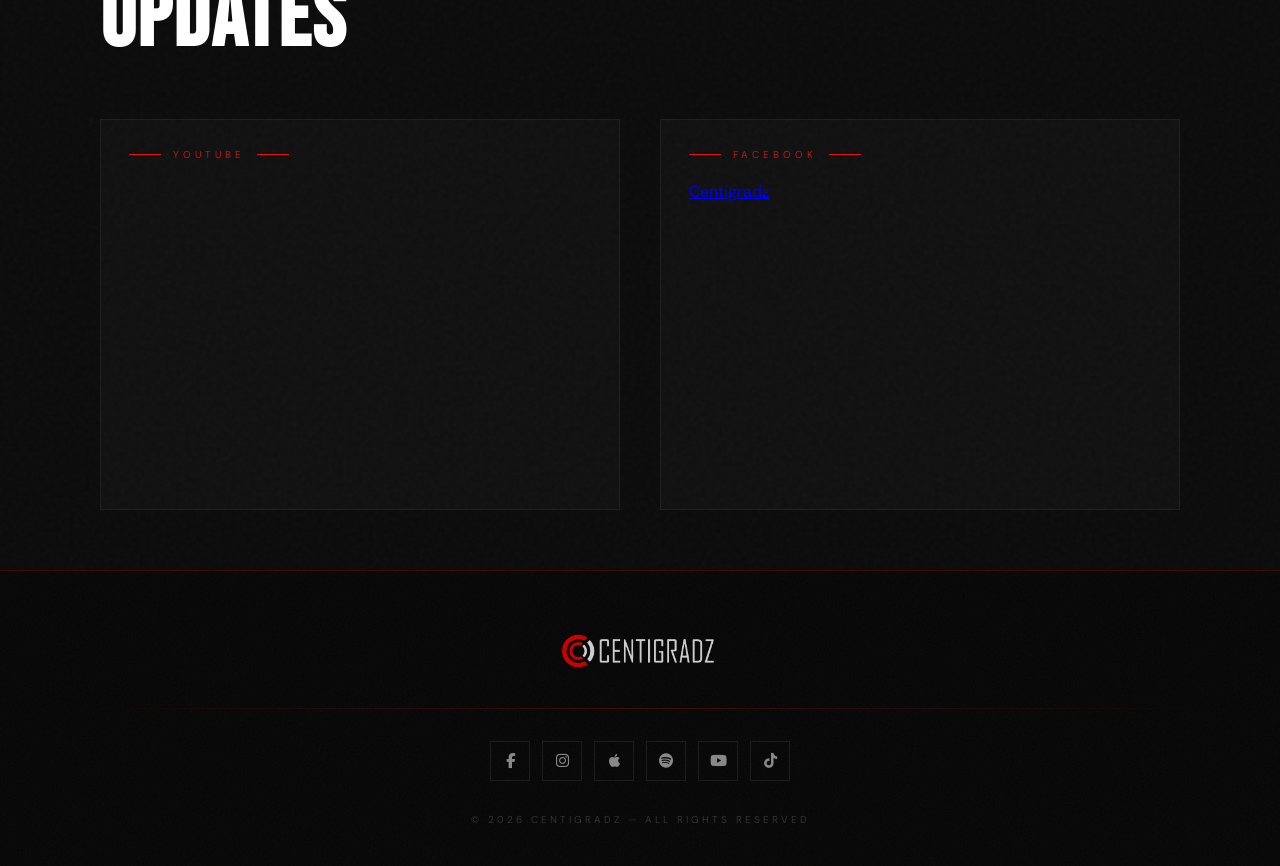
==== commit 7dc964ca: "Hero section UI fixes: scroll indicator, button styles, mobile layout - Hide scroll indicator on mob" ====
--- a/index.html
+++ b/index.html
@@ -147,7 +147,7 @@
 
                 <div class="fade-up d6">
                     <div class="hero-cta-row">
-                        <a href="https://form.jotform.com/232563666599473" class="hero-cta">
+                        <a href="https://form.jotform.com/232563666599473" class="hero-cta hero-cta--filled">
                             <span>Book Now</span>
                             <svg height="16" width="16" viewBox="0 0 24 24" fill="none">
                                 <path d="M16.172 11l-5.364-5.364 1.414-1.414L20 12l-7.778 7.778-1.414-1.414L16.172 13H4v-2z"
--- a/styles.css
+++ b/styles.css
@@ -613,7 +613,7 @@
     font-weight: 400;
     letter-spacing: 4px;
     text-transform: uppercase;
-    padding: 14px 28px;
+    padding: 14px 22px 14px 28px;
     cursor: none;
     text-decoration: none;
     position: relative;
@@ -673,8 +673,8 @@
     display: inline-flex;
     align-items: center;
     gap: 10px;
-    background: #ff0000;
-    border: 1px solid #ff0000;
+    background: transparent;
+    border: 1px solid var(--red);
     color: #fff;
     font-family: 'DM Sans', sans-serif;
     font-size: 10px;
@@ -1510,6 +1510,10 @@
   }
 
   @media (max-width: 768px) {
+    .scroll-indicator {
+      display: none;
+    }
+
     nav {
       padding: 0 24px;
     }
@@ -1585,6 +1589,17 @@
   @media (max-width: 480px) {
     .members-grid {
       grid-template-columns: 1fr 1fr;
+    }
+
+    .hero-cta-row {
+      flex-wrap: nowrap;
+    }
+
+    .hero-cta,
+    .hero-yt {
+      padding: 12px 14px;
+      letter-spacing: 2px;
+      font-size: 9px;
     }
   }
 
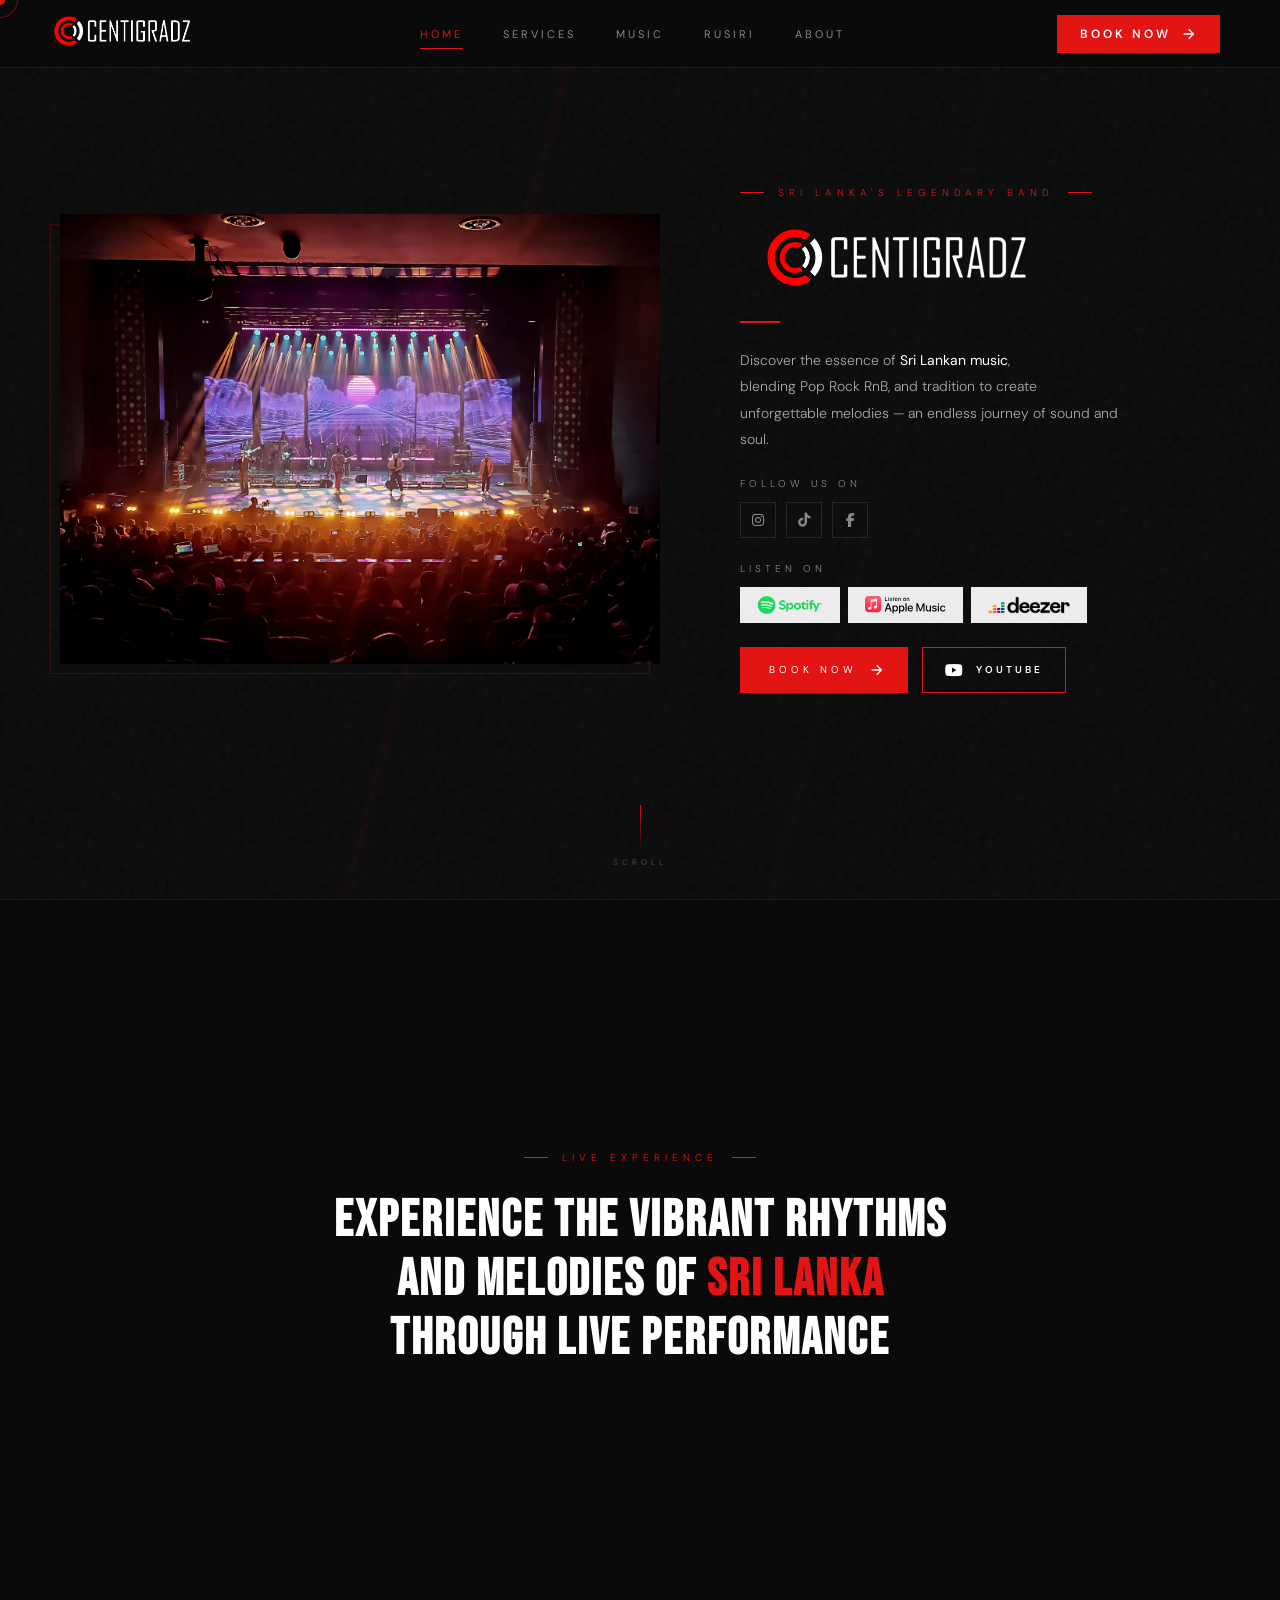
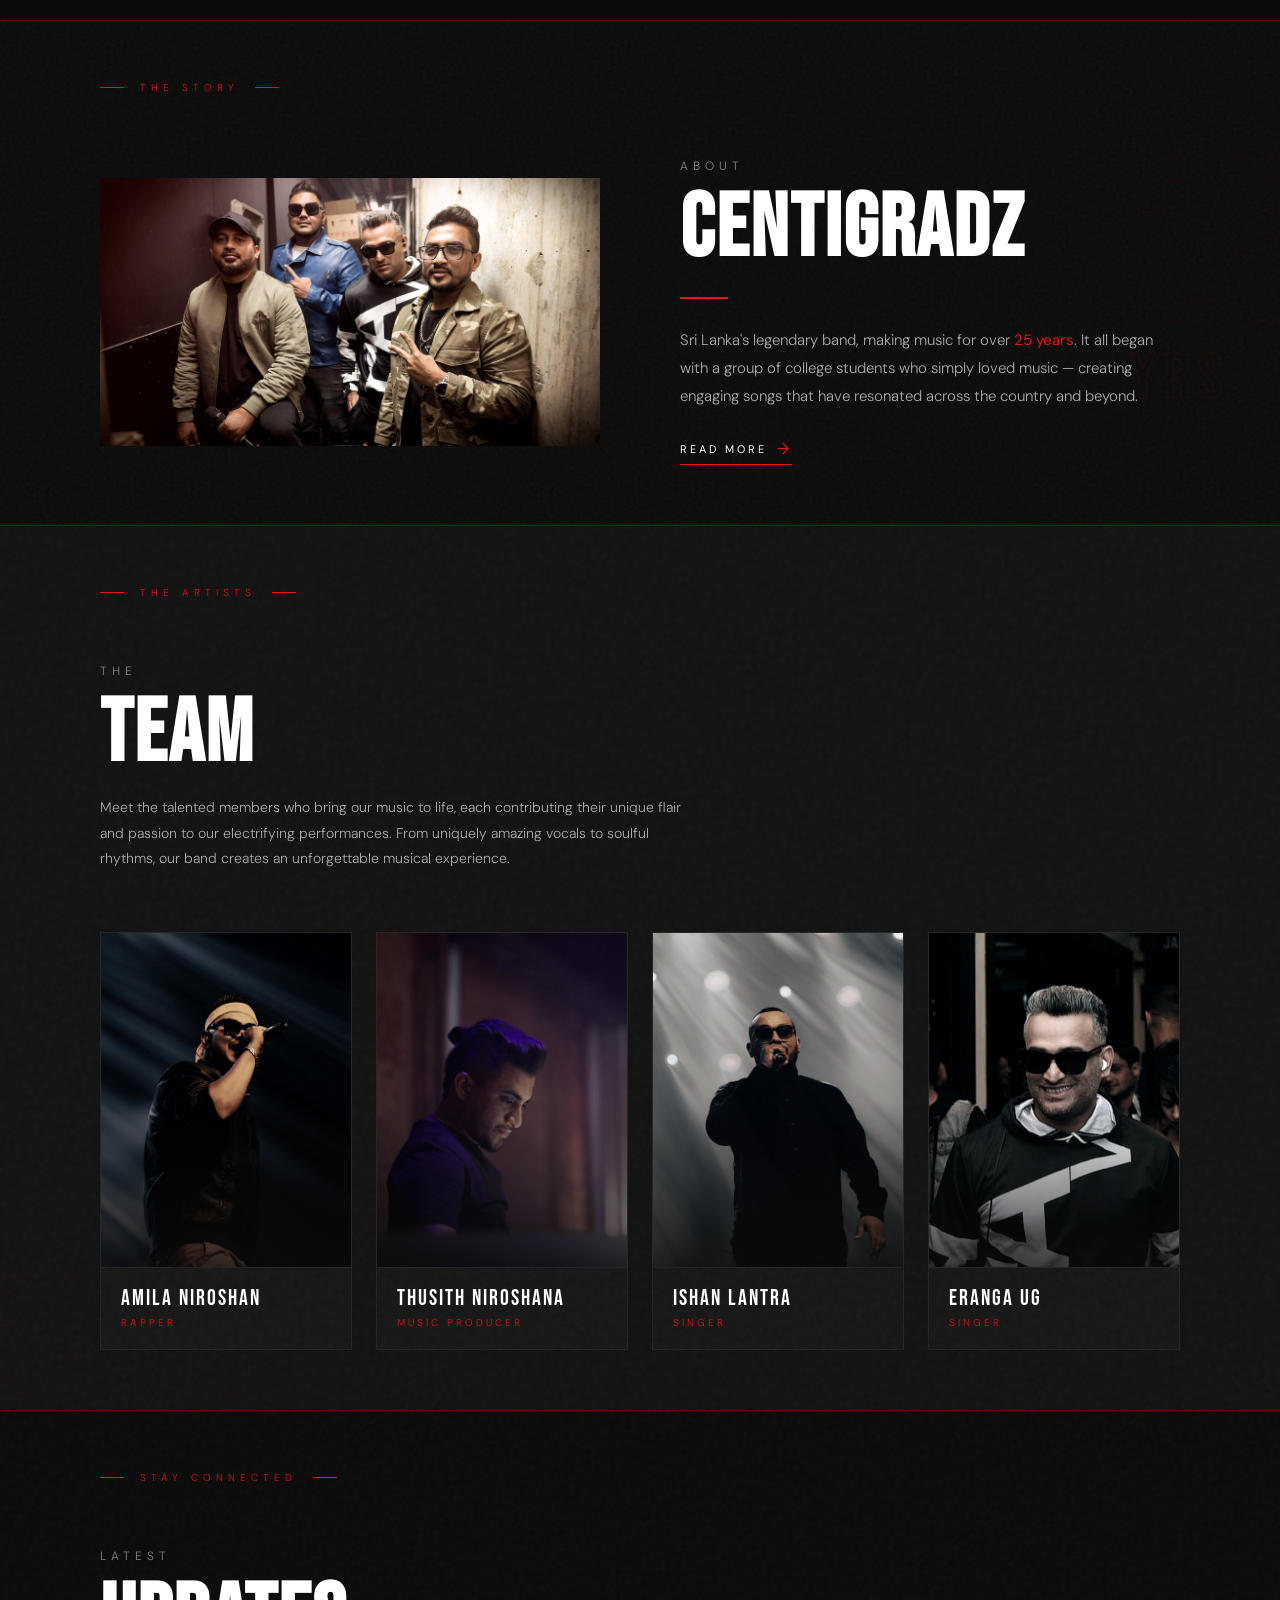
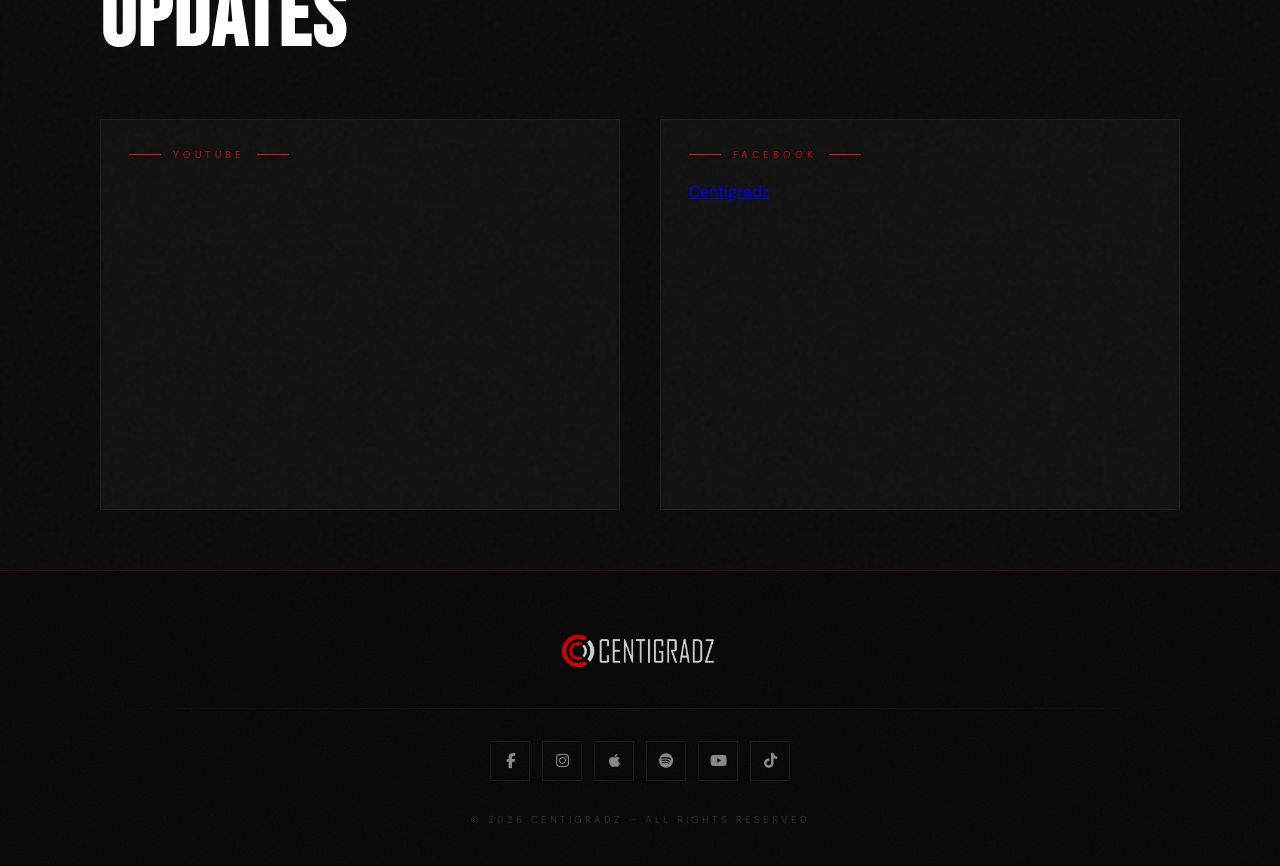
==== commit 81dfb29c: "Fix wording issues" ====
--- a/index.html
+++ b/index.html
@@ -104,8 +104,8 @@
                 <div class="hero-divider fade-up d2"></div>
 
                 <p class="hero-desc fade-up d3">
-                    Discover the essence of <strong>Sri Lankan music</strong>.<br />
-                    We blend pop, rock, and tradition to create unforgettable melodies —
+                    Discover the essence of <strong>Sri Lankan music</strong>,<br />
+                    blending Pop Rock RnB, and tradition to create unforgettable melodies —
                     an endless journey of sound and soul.
                 </p>
 
@@ -328,7 +328,7 @@
                         <span class="label-text">YouTube</span>
                         <span class="label-line"></span>
                     </div>
-                    <iframe height="300" src="https://www.youtube.com/embed/1Cbohsb8cp0?si=qIMI-Vzrit6wpcty"
+                    <iframe src="https://www.youtube.com/embed/1Cbohsb8cp0?si=qIMI-Vzrit6wpcty"
                         title="YouTube video player"
                         allow="accelerometer; autoplay; clipboard-write; encrypted-media; gyroscope; picture-in-picture; web-share"
                         allowfullscreen></iframe>
--- a/styles.css
+++ b/styles.css
@@ -1336,6 +1336,7 @@
 
   .update-card iframe {
     width: 100%;
+    height: 300px;
     display: block;
     border: none;
     filter: grayscale(10%);
@@ -1575,6 +1576,24 @@
 
     .updates-grid {
       grid-template-columns: 1fr;
+    }
+
+    .update-card {
+      padding: 20px;
+      overflow: hidden;
+    }
+
+    .update-card iframe {
+      width: 100%;
+      aspect-ratio: 16 / 9;
+      height: auto;
+    }
+
+    .update-card .fb-page,
+    .update-card .fb-page span,
+    .update-card .fb-page span iframe {
+      width: 100% !important;
+      max-width: 100% !important;
     }
 
     .hero-year {
